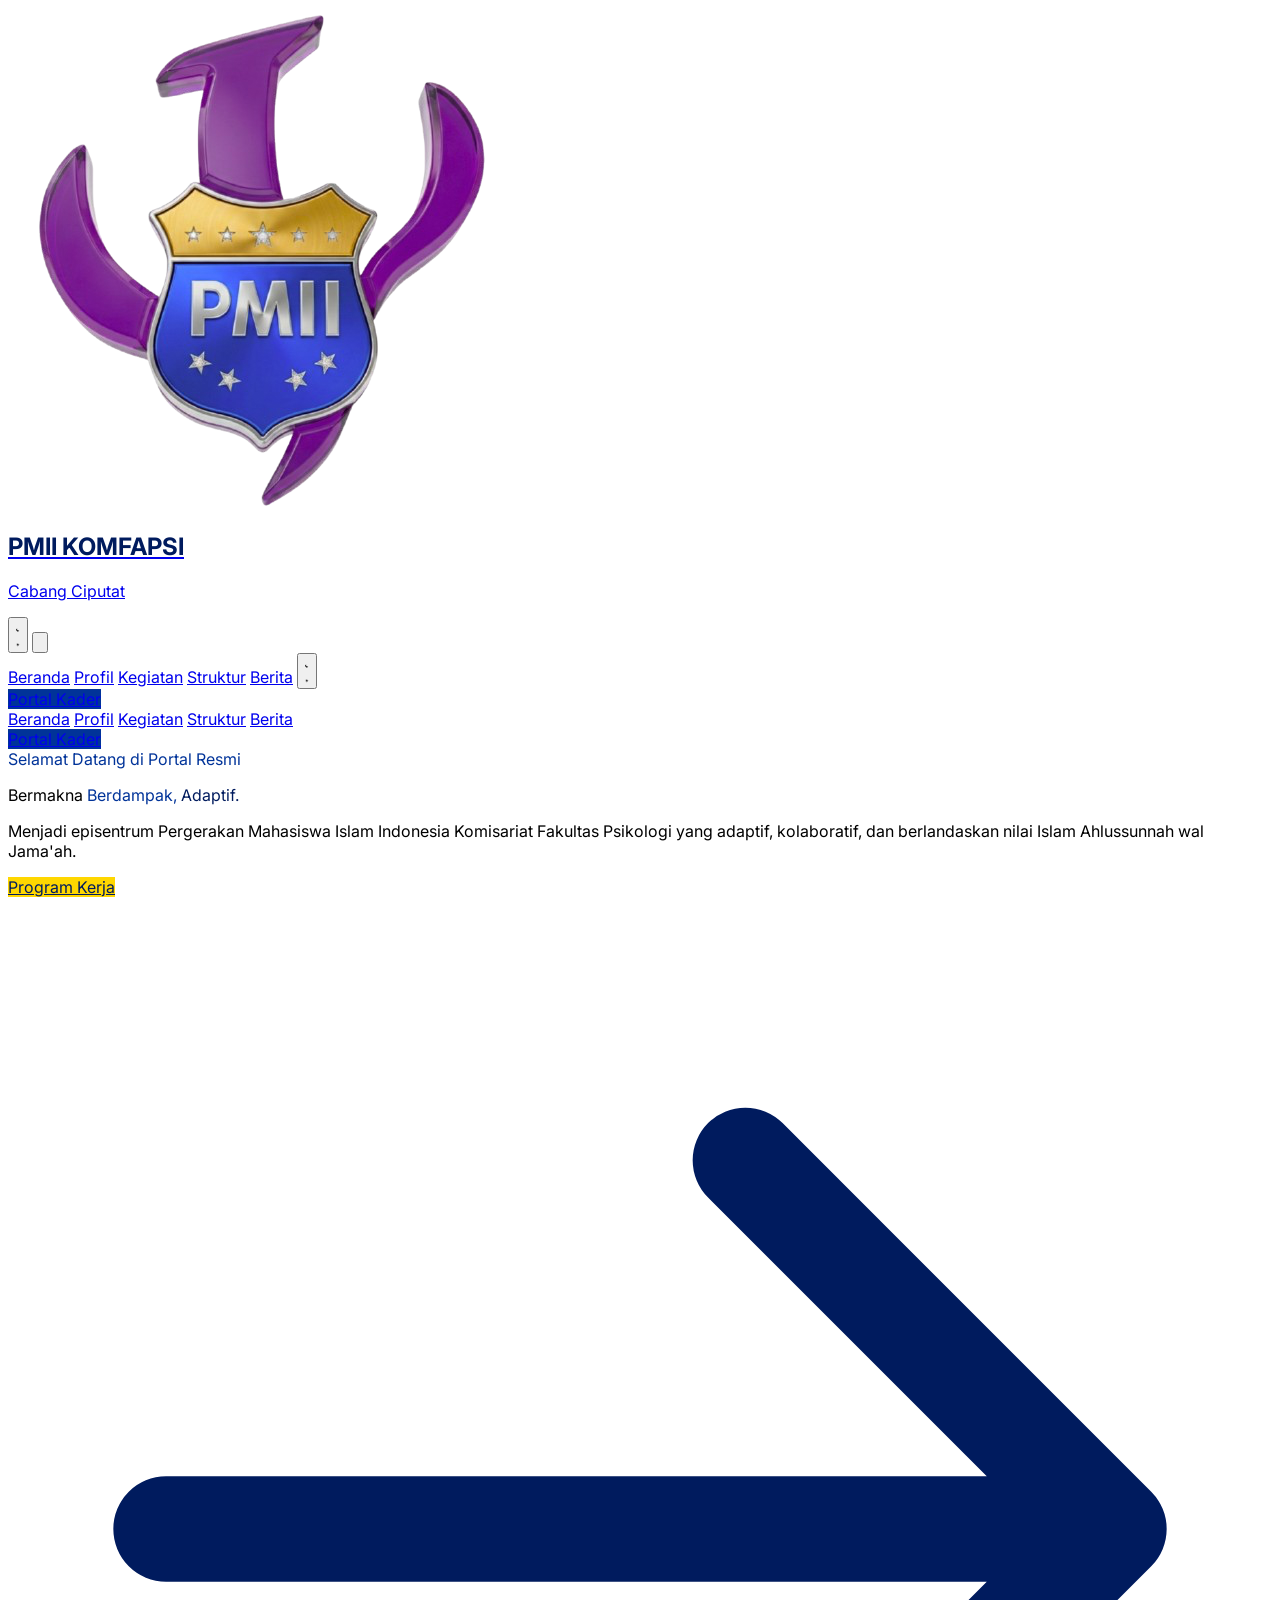
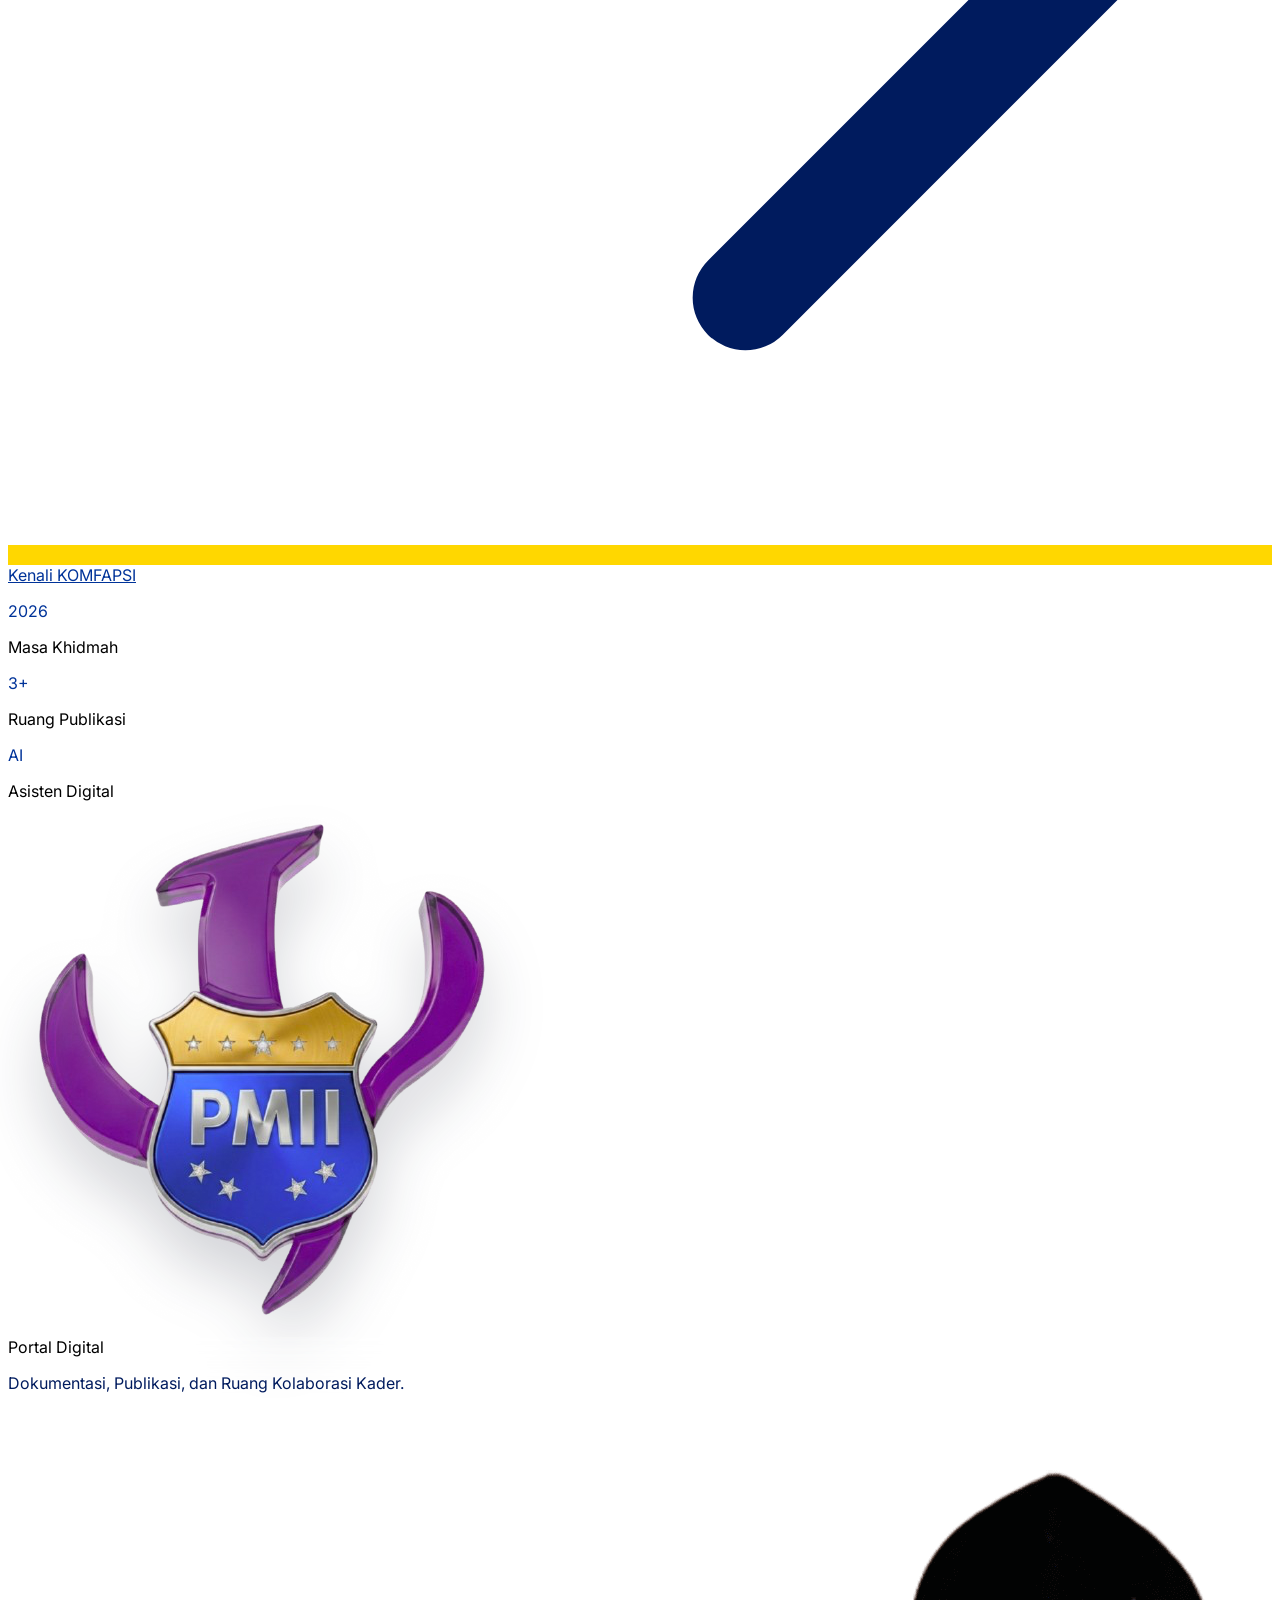
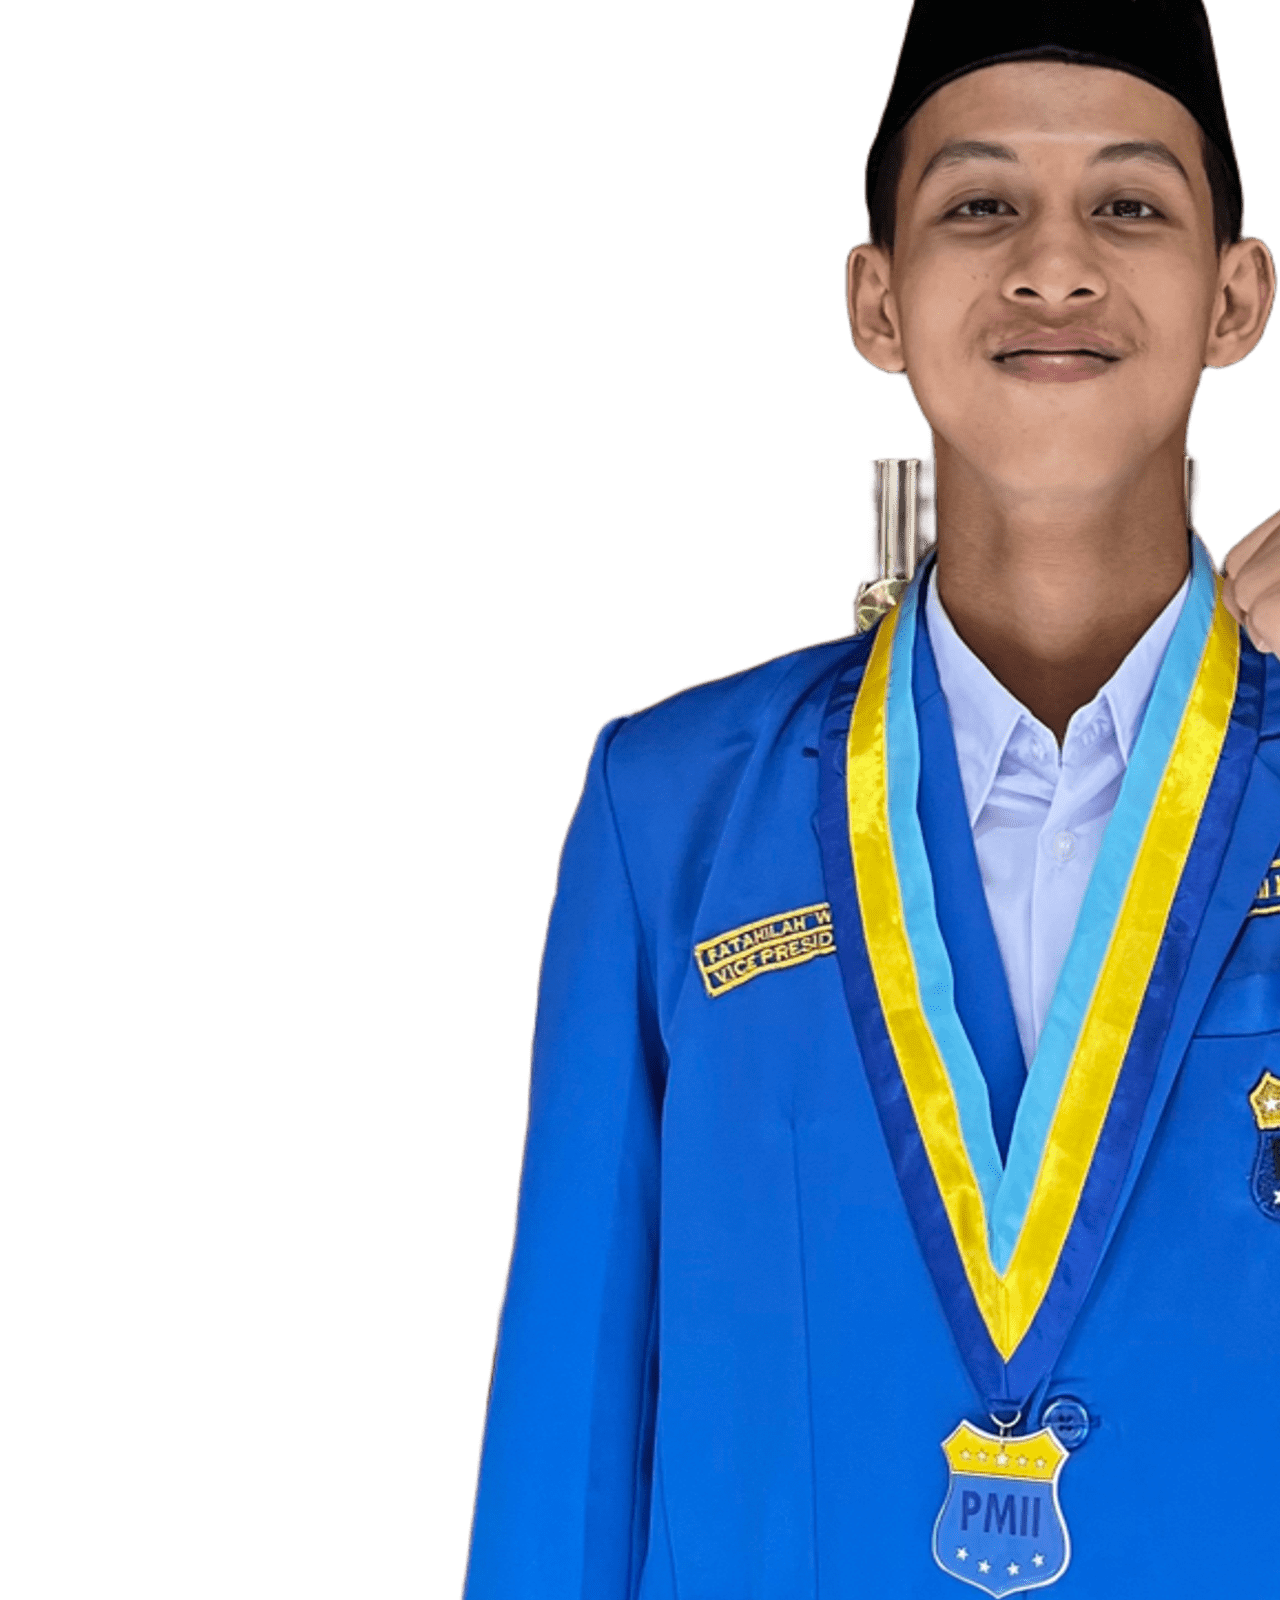
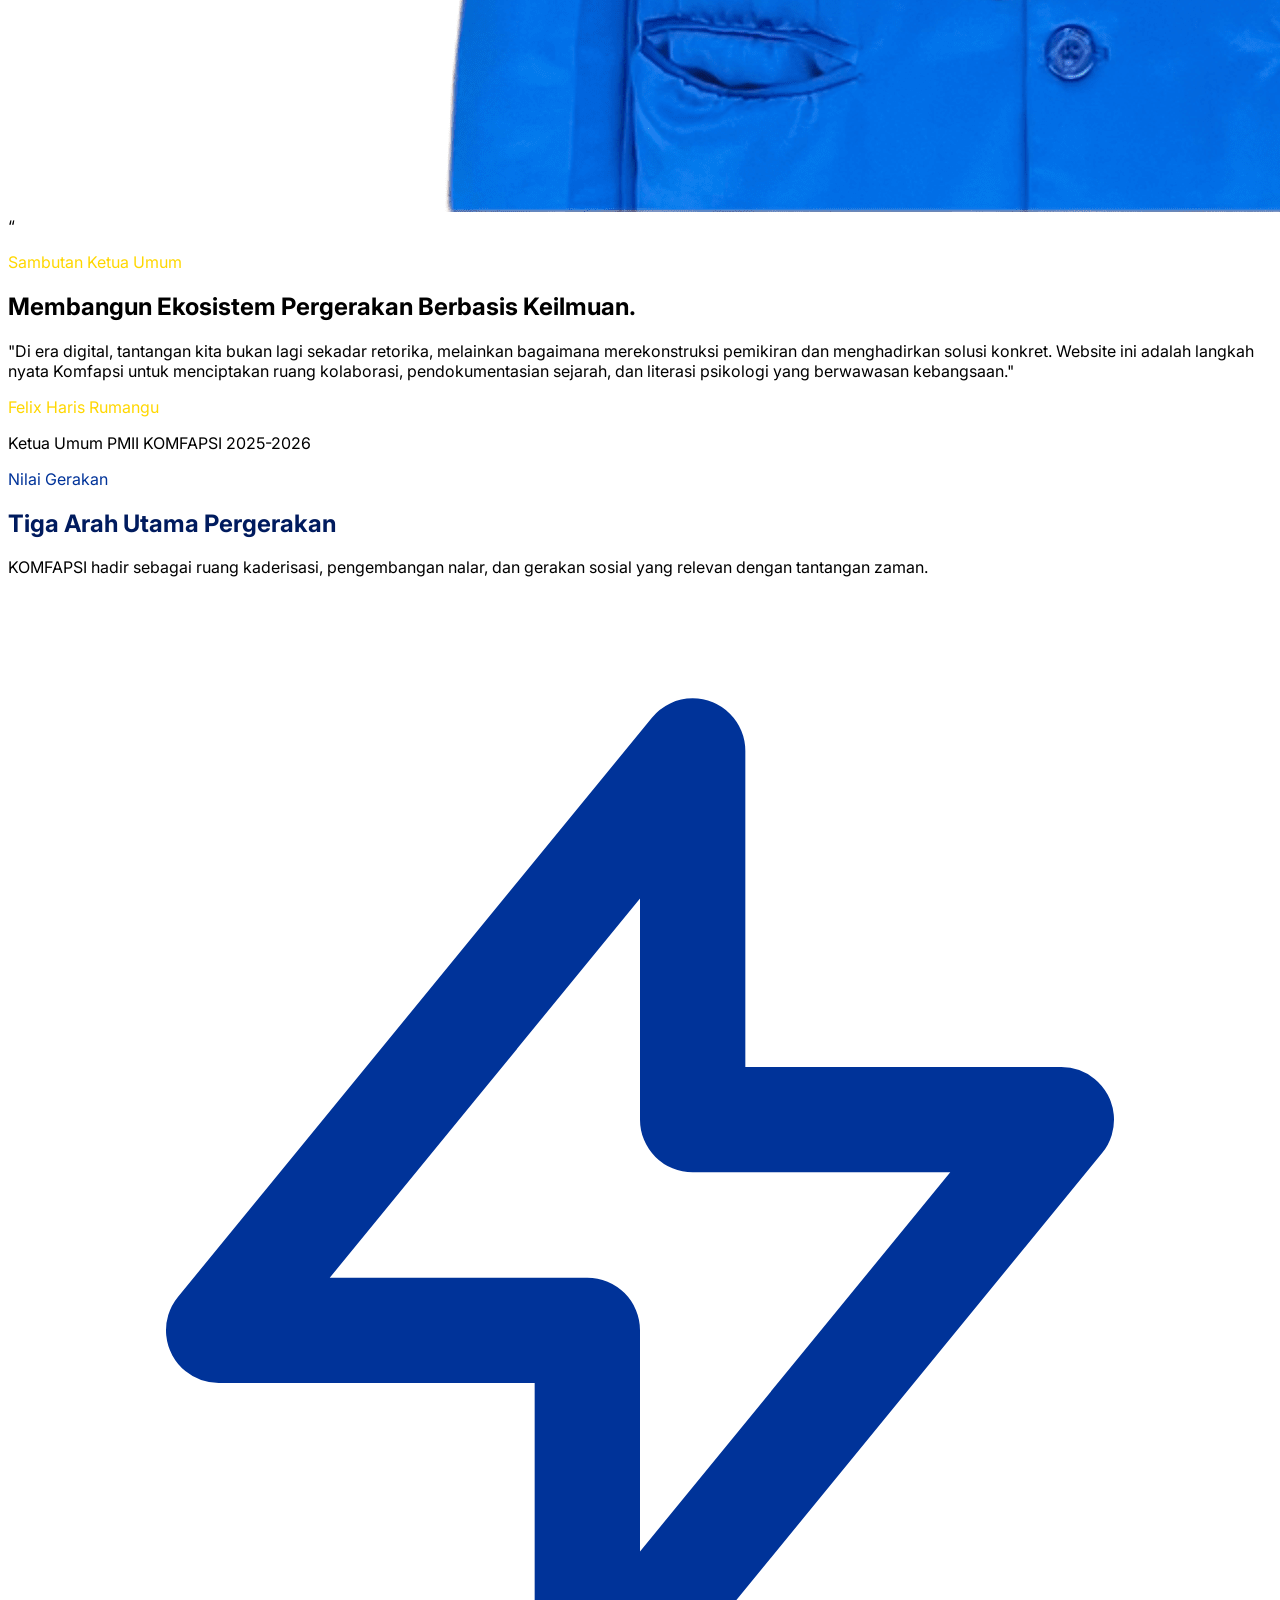
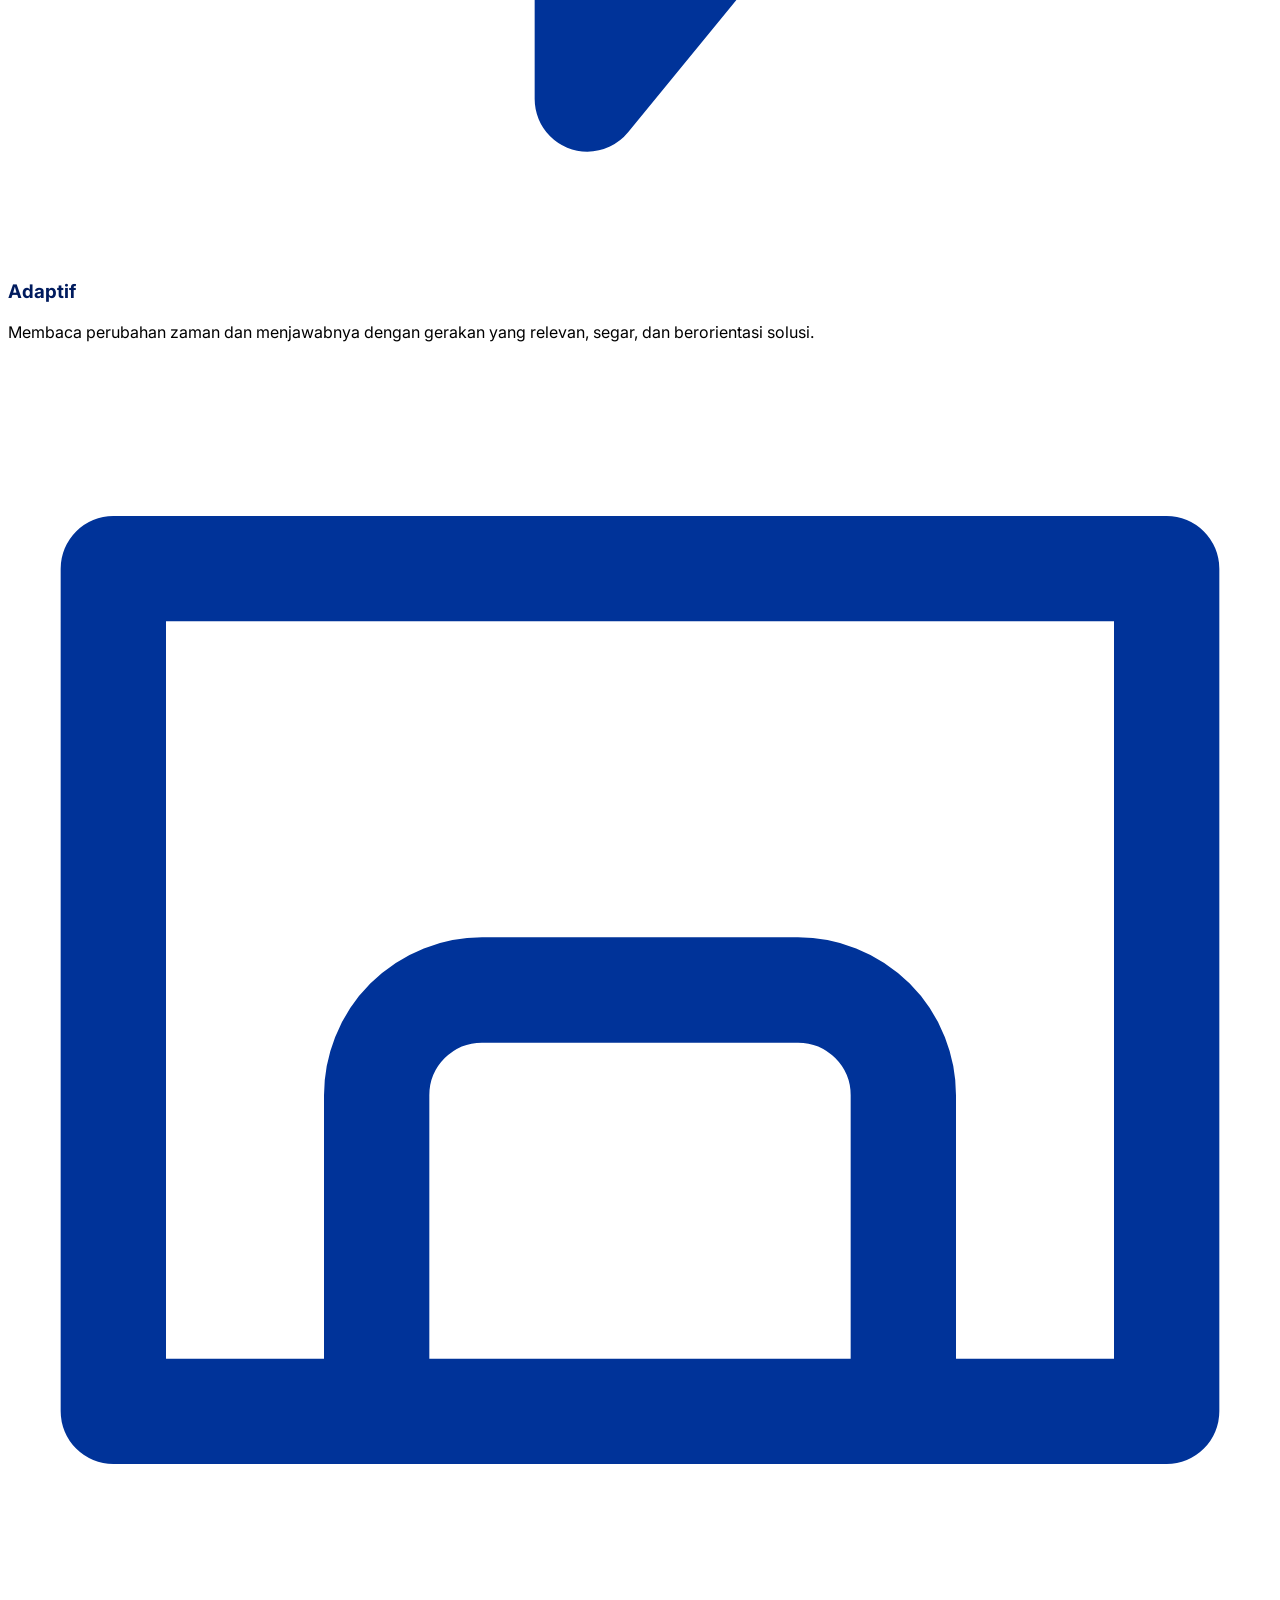
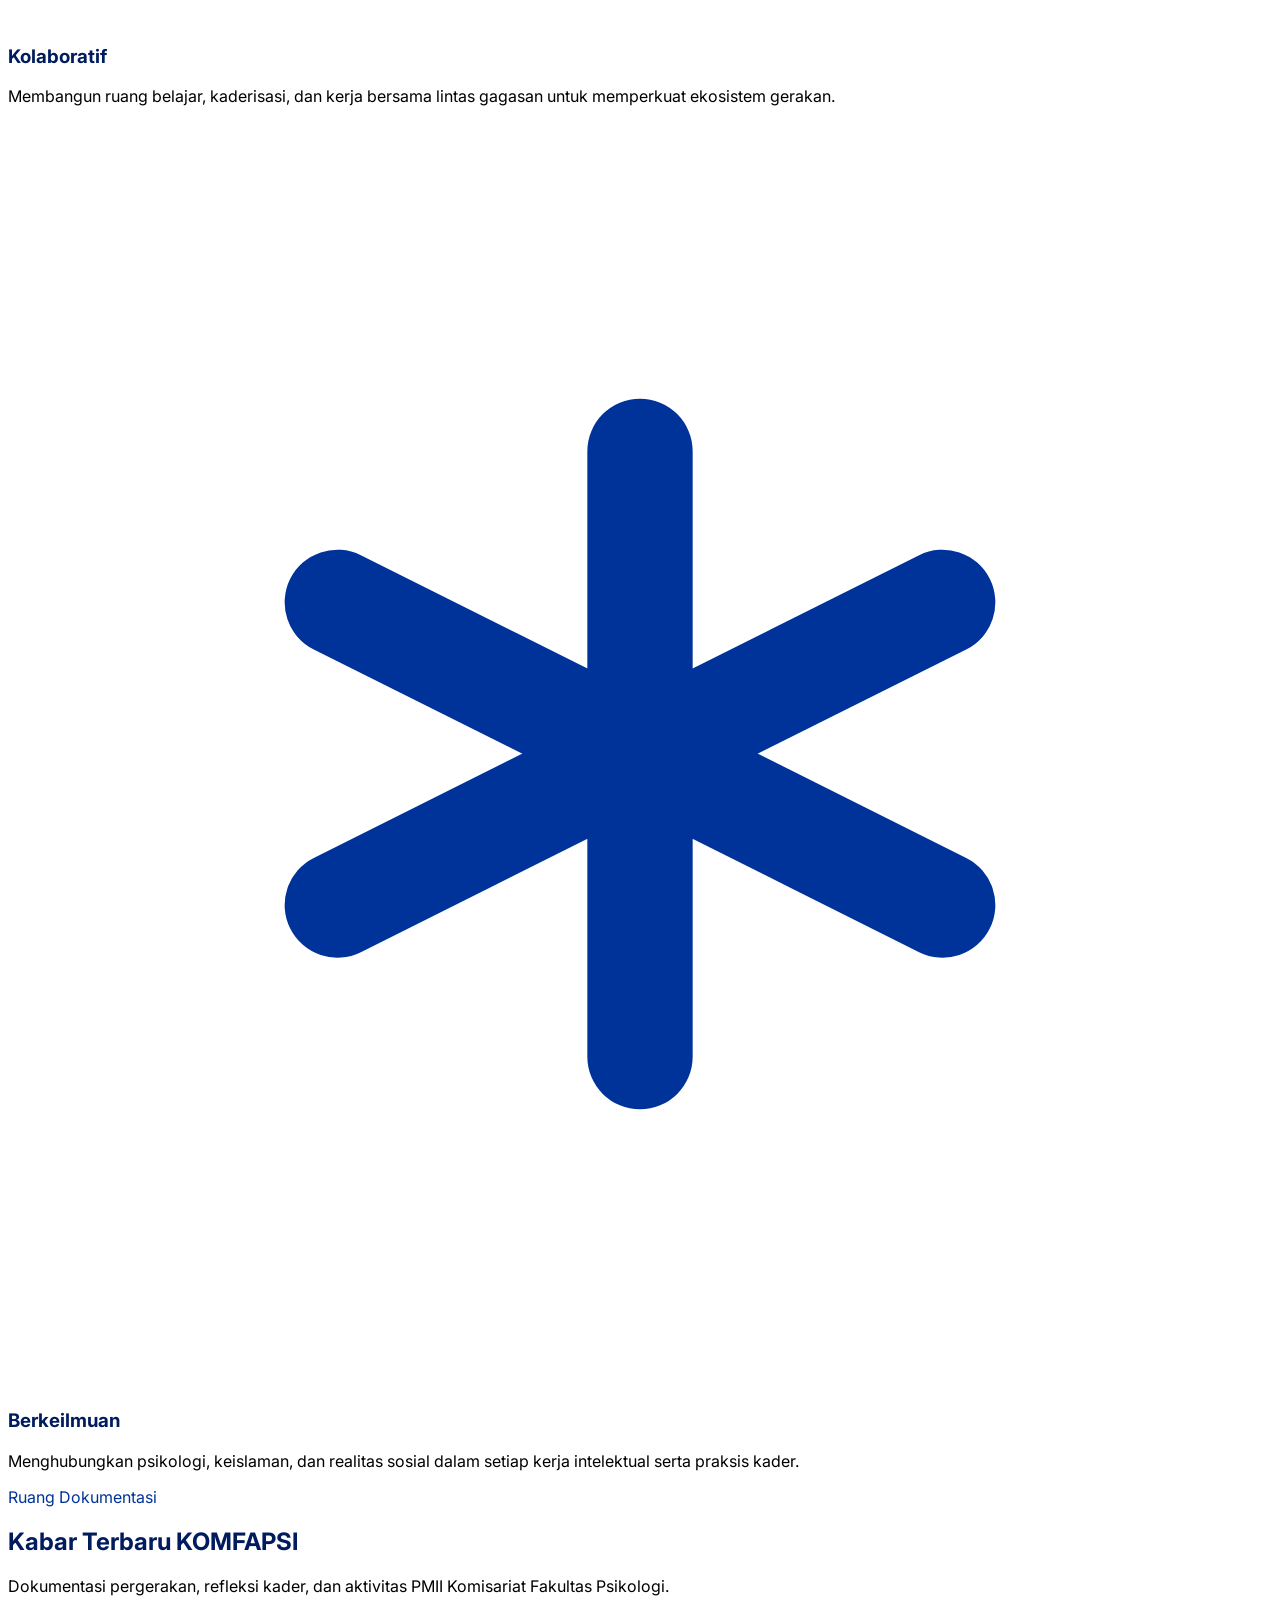
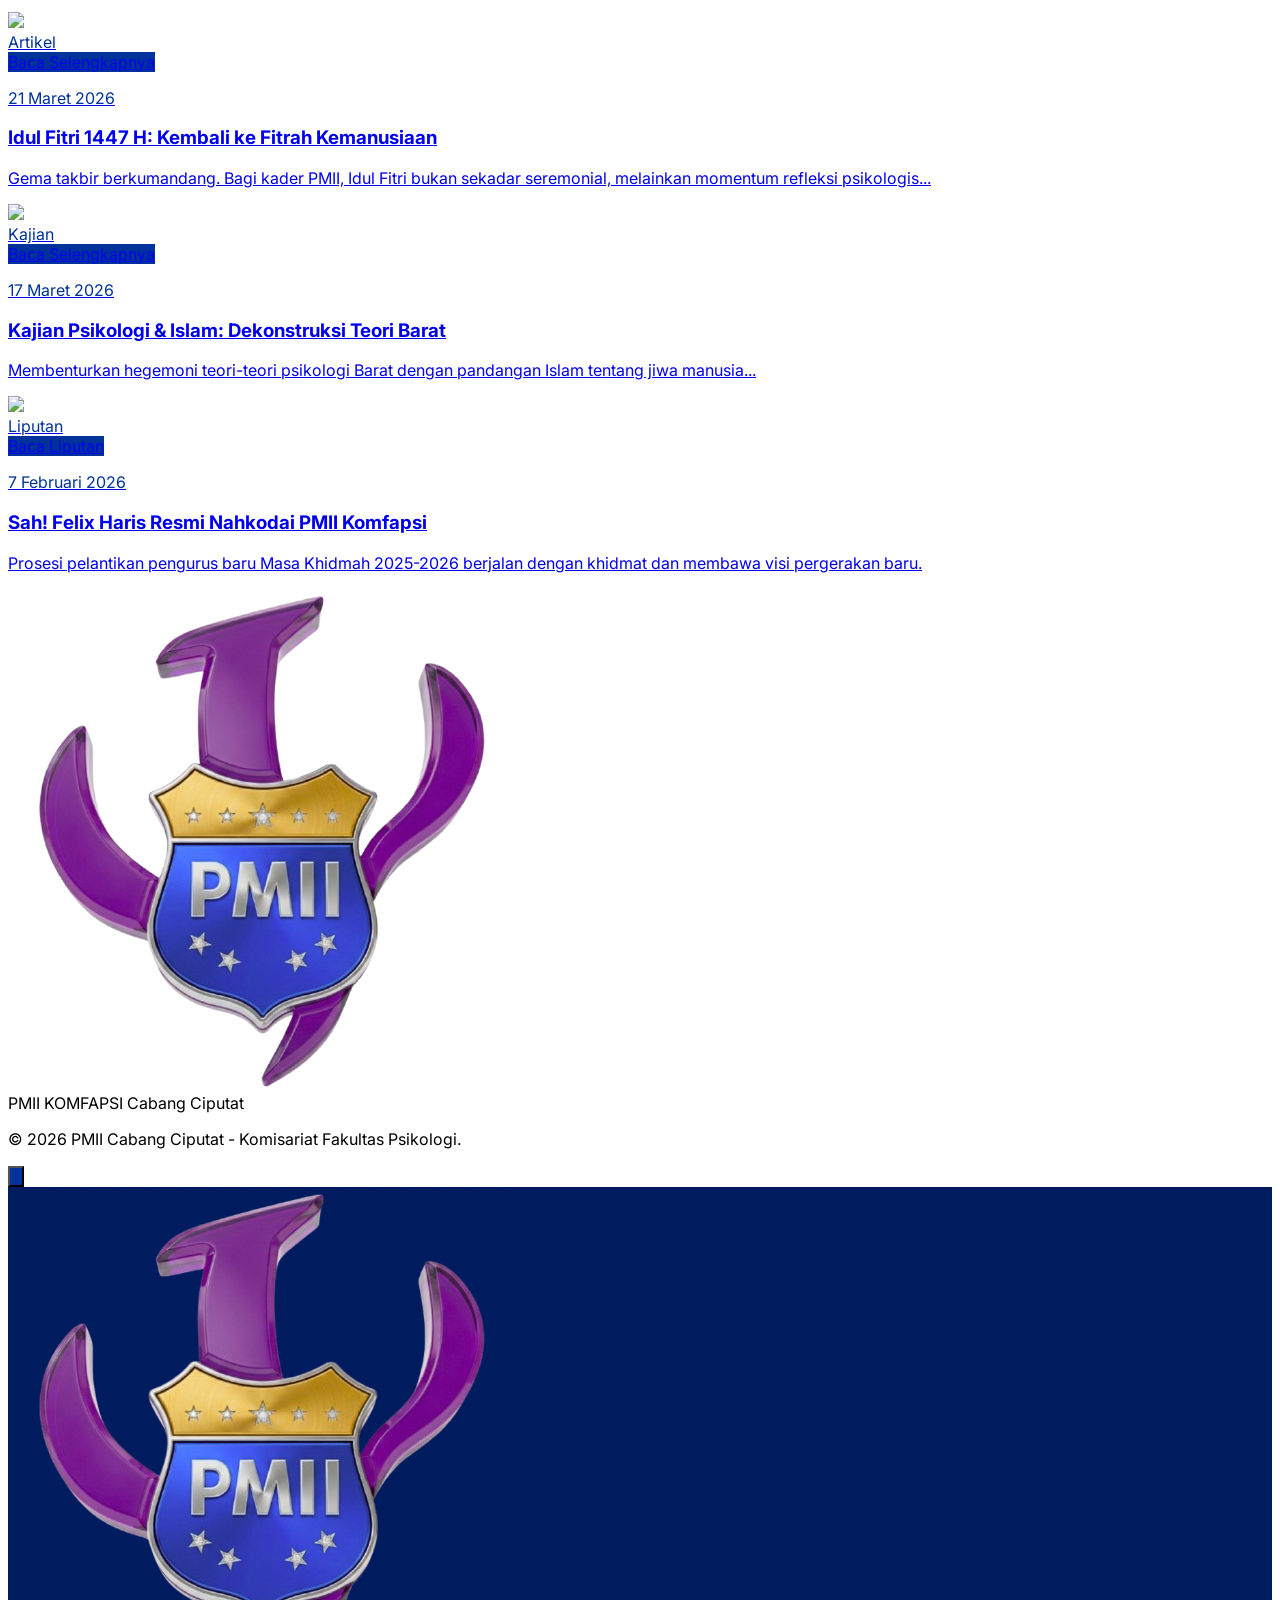
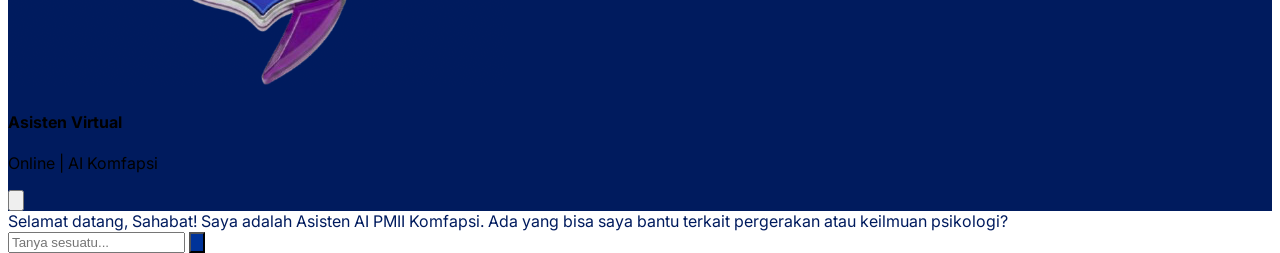
==== index.html @ 3d958ad3 "Update index.html" ====
<!DOCTYPE html>
<html lang="id" style="scroll-behavior: smooth;">
<head>
    <script async src="https://www.googletagmanager.com/gtag/js?id=G-TYM0X97K5K"></script>
    <script>
      window.dataLayer = window.dataLayer || [];
      function gtag(){dataLayer.push(arguments);}
      gtag('js', new Date());
      gtag('config', 'G-TYM0X97K5K');
    </script>

    <meta name="google-site-verification" content="CUwRUF7nBoLpUDfGkVZbNa1yYemUAwf_S8e9M38BeBY" />
    <meta charset="UTF-8">
    <meta name="viewport" content="width=device-width, initial-scale=1.0">
    <title>PMII KOMFAPSI - Pergerakan Mahasiswa Islam Indonesia</title>
    <meta property="og:title" content="PMII KOMFAPSI - Cabang Ciputat">
    <meta property="og:description" content="Menjadi episentrum Pergerakan Mahasiswa Islam Indonesia Komisariat Fakultas Psikologi yang adaptif, kolaboratif, dan berlandaskan nilai Islam Ahlussunnah wal Jama'ah.">
    <meta property="og:image" content="https://pmiikomfapsi.com/Untitled%20design.png">
    <meta property="og:url" content="https://pmiikomfapsi.com/">
    <meta property="og:type" content="website">
    <link rel="icon" type="image/png" href="https://pmiikomfapsi.com/Untitled%20design.png">
    <link rel="apple-touch-icon" href="https://pmiikomfapsi.com/Untitled%20design.png">
    <link rel="icon" type="image/png" href="Untitled design.png">

    <link href="https://cdnjs.cloudflare.com/ajax/libs/tailwindcss/2.2.19/tailwind.min.css" rel="stylesheet">
    <link href="https://fonts.googleapis.com/css2?family=Inter:wght@300;400;600;700;800;900&display=swap" rel="stylesheet">
    <link href="https://unpkg.com/aos@2.3.1/dist/aos.css" rel="stylesheet">

    <link rel="stylesheet" href="assets/css/style.css">

    <style>
        body { font-family: 'Inter', sans-serif; }
        .hero-grid {
            background-image:
                linear-gradient(to right, rgba(148,163,184,.10) 1px, transparent 1px),
                linear-gradient(to bottom, rgba(148,163,184,.10) 1px, transparent 1px);
            background-size: 44px 44px;
        }
        .nav-link {
            position: relative;
        }
        .nav-link::after {
            content: '';
            position: absolute;
            left: 0;
            bottom: -8px;
            width: 0;
            height: 2px;
            border-radius: 9999px;
            background: currentColor;
            transition: width .3s ease;
        }
        .nav-link:hover::after {
            width: 100%;
        }
        .glass-card {
            backdrop-filter: blur(16px);
            -webkit-backdrop-filter: blur(16px);
        }
        .text-shadow-soft {
            text-shadow: 0 10px 40px rgba(0,0,0,.12);
        }
        .floating-logo {
            animation: floatLogo 5s ease-in-out infinite;
        }
        @keyframes floatLogo {
            0%, 100% { transform: translateY(0px); }
            50% { transform: translateY(-10px); }
        }
    </style>
</head>
<body class="bg-gray-50 text-gray-800 antialiased transition-colors duration-300 dark:bg-slate-950 dark:text-gray-100">

    <nav class="fixed top-0 left-0 right-0 w-full z-50 border-b border-gray-200/80 dark:border-white/10 bg-white/85 dark:bg-slate-950/85 backdrop-blur-xl shadow-lg shadow-slate-900/5 transition-colors duration-300">
        <div class="max-w-7xl mx-auto px-6 lg:px-12">
            <div class="flex justify-between items-center h-20">

                <a href="#beranda" class="flex items-center gap-4 z-50 group">
                    <div class="w-12 h-12 bg-white dark:bg-slate-900 rounded-full flex items-center justify-center shadow-lg shadow-blue-900/10 p-1.5 border border-gray-100 dark:border-white/10 group-hover:scale-105 transition-transform duration-300">
                        <img src="Untitled design.png" alt="Logo PMII" class="w-full h-full object-contain">
                    </div>
                    <div>
                        <h1 class="font-extrabold text-xl leading-tight text-pmii-dark dark:text-white tracking-tight">PMII KOMFAPSI</h1>
                        <p class="text-xs text-gray-500 dark:text-gray-400 font-semibold uppercase tracking-wider">Cabang Ciputat</p>
                    </div>
                </a>

                <div class="flex items-center gap-3 md:hidden z-50">
                    <button id="theme-toggle-mobile" class="p-2 text-gray-600 dark:text-gray-200 hover:text-pmii-blue transition rounded-full hover:bg-gray-100 dark:hover:bg-white/10">
                        <svg class="theme-toggle-dark-icon hidden w-6 h-6" fill="currentColor" viewBox="0 0 20 20"><path d="M17.293 13.293A8 8 0 016.707 2.707a8.001 8.001 0 1010.586 10.586z"></path></svg>
                        <svg class="theme-toggle-light-icon hidden w-6 h-6 text-yellow-400" fill="currentColor" viewBox="0 0 20 20"><path fill-rule="evenodd" d="M10 2a1 1 0 011 1v1a1 1 0 11-2 0V3a1 1 0 011-1zm4 8a4 4 0 11-8 0 4 4 0 018 0zm-.464 4.95l.707.707a1 1 0 001.414-1.414l-.707-.707a1 1 0 00-1.414 1.414zm2.12-10.607a1 1 0 010 1.414l-.706.707a1 1 0 11-1.414-1.414l.707-.707a1 1 0 011.414 0zM17 11a1 1 0 100-2h-1a1 1 0 100 2h1zm-7 4a1 1 0 011 1v1a1 1 0 11-2 0v-1a1 1 0 011-1zM5.05 6.464A1 1 0 106.465 5.05l-.708-.707a1 1 0 00-1.414 1.414l.707.707zm1.414 8.486l-.707.707a1 1 0 01-1.414-1.414l.707-.707a1 1 0 011.414 1.414zM4 11a1 1 0 100-2H3a1 1 0 000 2h1z" clip-rule="evenodd"></path></svg>
                    </button>
                    <button id="mobile-menu-btn" class="flex items-center p-2 text-gray-600 dark:text-gray-100 hover:text-pmii-blue focus:outline-none">
                        <svg class="w-8 h-8" fill="none" stroke="currentColor" viewBox="0 0 24 24">
                            <path stroke-linecap="round" stroke-linejoin="round" stroke-width="2" d="M4 6h16M4 12h16M4 18h16"></path>
                        </svg>
                    </button>
                </div>

                <div id="desktop-nav-links" class="hidden md:flex space-x-8 items-center">
                    <a href="#beranda" class="nav-link text-sm font-semibold text-gray-600 dark:text-gray-200 hover:text-pmii-blue transition">Beranda</a>
                    <a href="#profil" class="nav-link text-sm font-semibold text-gray-600 dark:text-gray-200 hover:text-pmii-blue transition">Profil</a>
                    <a href="#kegiatan" class="nav-link text-sm font-semibold text-gray-600 dark:text-gray-200 hover:text-pmii-blue transition">Kegiatan</a>
                    <a href="struktur" class="nav-link text-sm font-semibold text-gray-600 dark:text-gray-200 hover:text-pmii-blue transition">Struktur</a>
                    <a href="kabar" class="nav-link text-sm font-semibold text-gray-600 dark:text-gray-200 hover:text-pmii-blue transition">Berita</a>

                    <button id="theme-toggle-desktop" class="p-2 text-gray-500 dark:text-gray-200 hover:text-pmii-blue transition rounded-full hover:bg-gray-100 dark:hover:bg-white/10">
                        <svg class="theme-toggle-dark-icon hidden w-5 h-5" fill="currentColor" viewBox="0 0 20 20"><path d="M17.293 13.293A8 8 0 016.707 2.707a8.001 8.001 0 1010.586 10.586z"></path></svg>
                        <svg class="theme-toggle-light-icon hidden w-5 h-5 text-yellow-500" fill="currentColor" viewBox="0 0 20 20"><path fill-rule="evenodd" d="M10 2a1 1 0 011 1v1a1 1 0 11-2 0V3a1 1 0 011-1zm4 8a4 4 0 11-8 0 4 4 0 018 0zm-.464 4.95l.707.707a1 1 0 001.414-1.414l-.707-.707a1 1 0 00-1.414 1.414zm2.12-10.607a1 1 0 010 1.414l-.706.707a1 1 0 11-1.414-1.414l.707-.707a1 1 0 011.414 0zM17 11a1 1 0 100-2h-1a1 1 0 100 2h1zm-7 4a1 1 0 011 1v1a1 1 0 11-2 0v-1a1 1 0 011-1zM5.05 6.464A1 1 0 106.465 5.05l-.708-.707a1 1 0 00-1.414 1.414l.707.707zm1.414 8.486l-.707.707a1 1 0 01-1.414-1.414l.707-.707a1 1 0 011.414 1.414zM4 11a1 1 0 100-2H3a1 1 0 000 2h1z" clip-rule="evenodd"></path></svg>
                    </button>

                    <div id="auth-desktop-container">
                        <a href="login" class="bg-pmii-blue text-white px-6 py-3 rounded-full text-sm font-bold hover:opacity-95 hover:-translate-y-0.5 transition shadow-lg shadow-blue-900/20 block">
                            Portal Kader
                        </a>
                    </div>
                </div>
            </div>
        </div>

        <div id="mobile-menu" class="hidden md:hidden bg-white dark:bg-slate-950 border-t border-gray-100 dark:border-white/10 absolute w-full shadow-2xl">
            <div id="mobile-nav-links" class="flex flex-col px-6 py-4 space-y-4">
                <a href="#beranda" class="mobile-link text-base font-semibold text-gray-600 dark:text-gray-200 hover:text-pmii-blue">Beranda</a>
                <a href="#profil" class="mobile-link text-base font-semibold text-gray-600 dark:text-gray-200 hover:text-pmii-blue">Profil</a>
                <a href="#kegiatan" class="mobile-link text-base font-semibold text-gray-600 dark:text-gray-200 hover:text-pmii-blue transition">Kegiatan</a>
                <a href="struktur" class="mobile-link text-base font-semibold text-gray-600 dark:text-gray-200 hover:text-pmii-blue">Struktur</a>
                <a href="kabar" class="mobile-link text-base font-semibold text-gray-600 dark:text-gray-200 hover:text-pmii-blue">Berita</a>

                <div id="auth-mobile-container" class="mt-2">
                    <a href="login" class="bg-pmii-blue text-white px-6 py-3 rounded-xl text-center font-bold shadow-md block w-full">
                        Portal Kader
                    </a>
                </div>
            </div>
        </div>
    </nav>

    <section id="beranda" class="relative overflow-hidden pt-32 pb-24 lg:pt-44 lg:pb-28 bg-gradient-to-br from-white via-blue-50 to-yellow-50 dark:from-slate-950 dark:via-slate-900 dark:to-slate-950 transition-colors duration-300">
        <div class="absolute inset-0 hero-grid opacity-80 dark:opacity-20"></div>
        <div class="absolute -top-24 -left-12 w-72 h-72 bg-blue-300/20 dark:bg-blue-500/10 rounded-full blur-3xl"></div>
        <div class="absolute top-20 right-0 w-96 h-96 bg-yellow-200/30 dark:bg-yellow-300/5 rounded-full blur-3xl"></div>
        <div class="absolute bottom-0 left-1/4 w-72 h-72 bg-pmii-blue/10 dark:bg-pmii-blue/10 rounded-full blur-3xl"></div>

        <div class="relative max-w-7xl mx-auto px-6 lg:px-12 grid lg:grid-cols-2 gap-12 items-center">
            <div data-aos="fade-right" data-aos-duration="1000">
                <div class="inline-flex items-center gap-2 px-4 py-2 rounded-full bg-white/80 dark:bg-white/5 border border-blue-200 dark:border-white/10 text-pmii-blue dark:text-blue-100 text-xs font-bold uppercase tracking-wider mb-6 shadow-sm glass-card">
                    <span class="w-3 h-3 rounded-full bg-pmii-yellow inline-block shadow"></span>
                    Selamat Datang di Portal Resmi
                </div>

                <p class="text-5xl lg:text-7xl font-black leading-[0.92] mb-6 text-shadow-soft">
                    <span class="block text-gray-200 dark:text-white/10">Bermakna</span>
                    <span class="block text-pmii-blue">Berdampak,</span>
                    <span class="block text-pmii-dark dark:text-white">Adaptif.</span>
                </p>

                <p class="text-lg lg:text-xl text-gray-600 dark:text-gray-300 mb-8 max-w-xl leading-relaxed">
                    Menjadi episentrum Pergerakan Mahasiswa Islam Indonesia Komisariat Fakultas Psikologi yang adaptif, kolaboratif, dan berlandaskan nilai Islam Ahlussunnah wal Jama'ah.
                </p>

                <div class="flex flex-col sm:flex-row gap-4 mb-10">
                    <a href="proker" class="bg-pmii-yellow text-pmii-dark px-8 py-4 rounded-full font-extrabold hover:opacity-95 transition shadow-xl shadow-yellow-200/60 inline-flex items-center justify-center gap-2 group">
                        <span>Program Kerja</span>
                        <svg class="w-5 h-5 group-hover:translate-x-1 transition-transform" fill="none" stroke="currentColor" viewBox="0 0 24 24"><path stroke-linecap="round" stroke-linejoin="round" stroke-width="2" d="M14 5l7 7m0 0l-7 7m7-7H3"></path></svg>
                    </a>
                    <a href="#profil" class="bg-white/85 dark:bg-white/5 dark:text-white text-pmii-blue px-8 py-4 rounded-full font-bold border border-blue-100 dark:border-white/10 shadow-sm hover:-translate-y-0.5 transition inline-flex items-center justify-center">
                        Kenali KOMFAPSI
                    </a>
                </div>

                <div class="grid grid-cols-1 sm:grid-cols-3 gap-4 max-w-2xl">
                    <div class="glass-card rounded-3xl border border-white/60 dark:border-white/10 bg-white/70 dark:bg-white/5 p-5 shadow-md">
                        <p class="text-3xl font-black text-pmii-blue">2026</p>
                        <p class="text-xs text-gray-500 dark:text-gray-400 font-semibold uppercase tracking-widest mt-1">Masa Khidmah</p>
                    </div>
                    <div class="glass-card rounded-3xl border border-white/60 dark:border-white/10 bg-white/70 dark:bg-white/5 p-5 shadow-md">
                        <p class="text-3xl font-black text-pmii-blue">3+</p>
                        <p class="text-xs text-gray-500 dark:text-gray-400 font-semibold uppercase tracking-widest mt-1">Ruang Publikasi</p>
                    </div>
                    <div class="glass-card rounded-3xl border border-white/60 dark:border-white/10 bg-white/70 dark:bg-white/5 p-5 shadow-md">
                        <p class="text-3xl font-black text-pmii-blue">AI</p>
                        <p class="text-xs text-gray-500 dark:text-gray-400 font-semibold uppercase tracking-widest mt-1">Asisten Digital</p>
                    </div>
                </div>
            </div>

            <div class="hidden lg:block relative" data-aos="fade-left" data-aos-duration="1000" data-aos-delay="150">
                <div class="relative min-h-[560px] flex items-center justify-center">
                    <div class="absolute inset-0 flex items-center justify-center">
                        <div class="w-[88%] aspect-square rounded-full border border-blue-200 dark:border-white/10"></div>
                    </div>
                    <div class="absolute inset-0 flex items-center justify-center">
                        <div class="w-[68%] aspect-square rounded-full bg-gradient-to-br from-white via-gray-100 to-yellow-50 dark:from-slate-800 dark:via-slate-800 dark:to-slate-700 shadow-2xl"></div>
                    </div>
                    <img src="Untitled design.png"
                         alt="Logo PMII Komfapsi"
                         class="relative z-10 w-full max-w-[560px] object-contain floating-logo"
                         style="filter: drop-shadow(0 35px 30px rgba(15, 23, 42, 0.18));">

                    <div class="absolute left-0 bottom-8 glass-card bg-white/80 dark:bg-white/5 border border-white/80 dark:border-white/10 rounded-[2rem] p-6 max-w-[250px] shadow-xl">
                        <p class="text-xs font-extrabold uppercase tracking-[0.25em] text-gray-500 dark:text-gray-400 mb-2">Portal Digital</p>
                        <p class="text-base font-bold text-pmii-dark dark:text-white leading-snug">Dokumentasi, Publikasi, dan Ruang Kolaborasi Kader.</p>
                    </div>
                </div>
            </div>
        </div>
    </section>

    <section id="profil" class="py-24 bg-white dark:bg-slate-950 relative transition-colors duration-300">
        <div class="max-w-7xl mx-auto px-6 lg:px-12">
            <div data-aos="zoom-in-up" data-aos-duration="1000" class="bg-gradient-to-br from-[#062f9b] via-[#02257d] to-[#021a5b] rounded-[2rem] overflow-hidden shadow-2xl shadow-blue-900/20 flex flex-col lg:flex-row border border-blue-900/20">

                <div class="lg:w-[38%] relative min-h-[560px] lg:min-h-[640px] flex items-end justify-center overflow-hidden">
                    <div class="absolute top-1/2 left-1/2 -translate-x-1/2 -translate-y-1/2 w-72 h-72 bg-pmii-yellow rounded-full mix-blend-screen opacity-15 blur-xl"></div>
                    <div class="absolute top-1/2 left-1/2 -translate-x-1/2 -translate-y-1/2 w-[320px] h-[320px] border border-white/25 rounded-full"></div>
                    <div class="absolute top-1/2 left-1/2 -translate-x-1/2 -translate-y-1/2 w-[440px] h-[440px] border border-white/15 rounded-full"></div>

                    <img src="Gelix.png" alt="Felix Haris Rumangu - Ketua Umum PMII KOMFAPSI 2025-2026" class="absolute bottom-0 left-1/2 -translate-x-1/2 z-10 w-full max-w-[470px] lg:max-w-[500px] h-auto object-contain object-bottom drop-shadow-[0_18px_20px_rgba(0,0,0,0.45)] scale-[1.15] lg:scale-[1.2]">
                </div>

                <div class="lg:w-[62%] p-8 lg:p-16 text-white relative z-10 flex flex-col justify-center">
                    <div class="absolute top-8 right-8 text-white/10 text-8xl lg:text-9xl font-black leading-none select-none">“</div>
                    <p class="text-pmii-yellow font-extrabold uppercase tracking-[0.22em] text-sm mb-6">Sambutan Ketua Umum</p>
                    <h2 class="text-4xl lg:text-6xl font-black leading-[1.02] mb-6 max-w-3xl">Membangun Ekosistem Pergerakan Berbasis Keilmuan.</h2>
                    <p class="text-blue-50/90 text-lg lg:text-2xl/relaxed mb-8 leading-relaxed font-light max-w-3xl">
                        "Di era digital, tantangan kita bukan lagi sekadar retorika, melainkan bagaimana merekonstruksi pemikiran dan menghadirkan solusi konkret. Website ini adalah langkah nyata Komfapsi untuk menciptakan ruang kolaborasi, pendokumentasian sejarah, dan literasi psikologi yang berwawasan kebangsaan."
                    </p>
                    <div class="border-t border-white/15 pt-8">
                        <p class="text-pmii-yellow font-black text-3xl tracking-tight">Felix Haris Rumangu</p>
                        <p class="text-blue-100/90 text-base font-extrabold uppercase mt-2 tracking-[0.18em]">Ketua Umum PMII KOMFAPSI 2025-2026</p>
                    </div>
                </div>
            </div>
        </div>
    </section>

    <section class="py-24 bg-gray-50 dark:bg-slate-900 transition-colors duration-300">
        <div class="max-w-7xl mx-auto px-6 lg:px-12">
            <div class="max-w-2xl mx-auto text-center mb-14" data-aos="fade-up">
                <span class="inline-flex items-center px-4 py-2 rounded-full bg-blue-100 dark:bg-white/5 border border-blue-200 dark:border-white/10 text-pmii-blue dark:text-blue-100 text-xs font-bold uppercase tracking-[0.18em] mb-5">Nilai Gerakan</span>
                <h2 class="text-3xl lg:text-5xl font-black text-pmii-dark dark:text-white mb-4">Tiga Arah Utama Pergerakan</h2>
                <p class="text-gray-600 dark:text-gray-300 leading-relaxed">KOMFAPSI hadir sebagai ruang kaderisasi, pengembangan nalar, dan gerakan sosial yang relevan dengan tantangan zaman.</p>
            </div>

            <div class="grid md:grid-cols-3 gap-6">
                <div class="bg-white dark:bg-slate-950 border border-gray-100 dark:border-white/10 rounded-[2rem] p-8 shadow-lg shadow-slate-900/5 hover:-translate-y-1 transition-all" data-aos="fade-up" data-aos-delay="100">
                    <div class="w-14 h-14 rounded-2xl bg-blue-50 dark:bg-blue-500/10 text-pmii-blue flex items-center justify-center mb-6">
                        <svg class="w-7 h-7" fill="none" stroke="currentColor" viewBox="0 0 24 24"><path stroke-linecap="round" stroke-linejoin="round" stroke-width="2" d="M13 10V3L4 14h7v7l9-11h-7z"></path></svg>
                    </div>
                    <h3 class="font-black text-2xl mb-3 text-pmii-dark dark:text-white">Adaptif</h3>
                    <p class="text-gray-600 dark:text-gray-300 text-sm leading-relaxed">Membaca perubahan zaman dan menjawabnya dengan gerakan yang relevan, segar, dan berorientasi solusi.</p>
                </div>

                <div class="bg-white dark:bg-slate-950 border border-gray-100 dark:border-white/10 rounded-[2rem] p-8 shadow-lg shadow-slate-900/5 hover:-translate-y-1 transition-all" data-aos="fade-up" data-aos-delay="200">
                    <div class="w-14 h-14 rounded-2xl bg-blue-50 dark:bg-blue-500/10 text-pmii-blue flex items-center justify-center mb-6">
                        <svg class="w-7 h-7" fill="none" stroke="currentColor" viewBox="0 0 24 24"><path stroke-linecap="round" stroke-linejoin="round" stroke-width="2" d="M17 20h5V4H2v16h5m10 0v-6a2 2 0 00-2-2H9a2 2 0 00-2 2v6m10 0H7"></path></svg>
                    </div>
                    <h3 class="font-black text-2xl mb-3 text-pmii-dark dark:text-white">Kolaboratif</h3>
                    <p class="text-gray-600 dark:text-gray-300 text-sm leading-relaxed">Membangun ruang belajar, kaderisasi, dan kerja bersama lintas gagasan untuk memperkuat ekosistem gerakan.</p>
                </div>

                <div class="bg-white dark:bg-slate-950 border border-gray-100 dark:border-white/10 rounded-[2rem] p-8 shadow-lg shadow-slate-900/5 hover:-translate-y-1 transition-all" data-aos="fade-up" data-aos-delay="300">
                    <div class="w-14 h-14 rounded-2xl bg-blue-50 dark:bg-blue-500/10 text-pmii-blue flex items-center justify-center mb-6">
                        <svg class="w-7 h-7" fill="none" stroke="currentColor" viewBox="0 0 24 24"><path stroke-linecap="round" stroke-linejoin="round" stroke-width="2" d="M12 6.253v11.494m-5.747-8.626l11.494 5.747m-11.494 0l11.494-5.747"></path></svg>
                    </div>
                    <h3 class="font-black text-2xl mb-3 text-pmii-dark dark:text-white">Berkeilmuan</h3>
                    <p class="text-gray-600 dark:text-gray-300 text-sm leading-relaxed">Menghubungkan psikologi, keislaman, dan realitas sosial dalam setiap kerja intelektual serta praksis kader.</p>
                </div>
            </div>
        </div>
    </section>

    <section id="kegiatan" class="py-24 bg-white dark:bg-slate-950 relative transition-colors duration-300">
        <div class="max-w-7xl mx-auto px-6 lg:px-12 text-center">
            <div class="max-w-2xl mx-auto mb-14">
                <span data-aos="fade-down" class="inline-flex items-center px-4 py-2 rounded-full bg-blue-100 dark:bg-white/5 border border-blue-200 dark:border-white/10 text-pmii-blue dark:text-blue-100 text-xs font-bold uppercase tracking-[0.18em] mb-5">Ruang Dokumentasi</span>
                <h2 data-aos="fade-down" class="text-3xl lg:text-5xl font-black text-pmii-dark dark:text-white mb-4">Kabar Terbaru KOMFAPSI</h2>
                <p data-aos="fade-down" data-aos-delay="100" class="text-gray-600 dark:text-gray-300">Dokumentasi pergerakan, refleksi kader, dan aktivitas PMII Komisariat Fakultas Psikologi.</p>
            </div>

            <div class="grid grid-cols-1 md:grid-cols-3 gap-8">
                <a href="artikel-lebaran" data-aos="fade-up" data-aos-delay="100" class="block bg-white dark:bg-slate-900 rounded-[2rem] shadow-lg shadow-slate-900/5 overflow-hidden border border-gray-100 dark:border-white/10 group transition-all duration-300 hover:shadow-2xl hover:-translate-y-2">
                    <div class="h-56 bg-gray-200 overflow-hidden relative">
                        <img src="IMG_9882.PNG" class="w-full h-full object-cover group-hover:scale-105 transition duration-700">
                        <div class="absolute top-4 left-4 bg-white/90 backdrop-blur px-3 py-1 rounded-full text-xs font-bold text-pmii-blue">Artikel</div>
                        <div class="absolute inset-0 bg-gradient-to-t from-black/60 to-transparent opacity-0 group-hover:opacity-100 transition-opacity duration-300 flex flex-col justify-end p-4">
                            <span class="text-white font-bold text-sm bg-pmii-blue px-3 py-1 rounded-full w-max">Baca Selengkapnya</span>
                        </div>
                    </div>
                    <div class="p-7 text-left border-t border-gray-100 dark:border-white/10">
                        <p class="text-xs text-pmii-blue font-bold uppercase mb-3 tracking-widest">21 Maret 2026</p>
                        <h3 class="font-black text-xl text-gray-800 dark:text-white mb-3 leading-snug group-hover:text-pmii-blue transition-colors">Idul Fitri 1447 H: Kembali ke Fitrah Kemanusiaan</h3>
                        <p class="text-sm text-gray-500 dark:text-gray-300 line-clamp-2 leading-relaxed">Gema takbir berkumandang. Bagi kader PMII, Idul Fitri bukan sekadar seremonial, melainkan momentum refleksi psikologis...</p>
                    </div>
                </a>

                <a href="artikel-1" data-aos="fade-up" data-aos-delay="200" class="block bg-white dark:bg-slate-900 rounded-[2rem] shadow-lg shadow-slate-900/5 overflow-hidden border border-gray-100 dark:border-white/10 group transition-all duration-300 hover:shadow-2xl hover:-translate-y-2">
                    <div class="h-56 bg-gray-200 overflow-hidden relative">
                        <img src="https://images.unsplash.com/photo-1577896851231-70ef18881754?auto=format&fit=crop&w=800&q=80" class="w-full h-full object-cover group-hover:scale-105 transition duration-700">
                        <div class="absolute top-4 left-4 bg-white/90 backdrop-blur px-3 py-1 rounded-full text-xs font-bold text-pmii-blue">Kajian</div>
                        <div class="absolute inset-0 bg-gradient-to-t from-black/60 to-transparent opacity-0 group-hover:opacity-100 transition-opacity duration-300 flex flex-col justify-end p-4">
                            <span class="text-white font-bold text-sm bg-pmii-blue px-3 py-1 rounded-full w-max">Baca Selengkapnya</span>
                        </div>
                    </div>
                    <div class="p-7 text-left border-t border-gray-100 dark:border-white/10">
                        <p class="text-xs text-pmii-blue font-bold uppercase mb-3 tracking-widest">17 Maret 2026</p>
                        <h3 class="font-black text-xl text-gray-800 dark:text-white mb-3 leading-snug group-hover:text-pmii-blue transition-colors">Kajian Psikologi & Islam: Dekonstruksi Teori Barat</h3>
                        <p class="text-sm text-gray-500 dark:text-gray-300 line-clamp-2 leading-relaxed">Membenturkan hegemoni teori-teori psikologi Barat dengan pandangan Islam tentang jiwa manusia...</p>
                    </div>
                </a>

                <a href="artikel-pelantikan" data-aos="fade-up" data-aos-delay="300" class="block bg-white dark:bg-slate-900 rounded-[2rem] shadow-lg shadow-slate-900/5 overflow-hidden border border-gray-100 dark:border-white/10 group transition-all duration-300 hover:shadow-2xl hover:-translate-y-2">
                    <div class="h-56 bg-gray-200 overflow-hidden relative">
                        <img src="Pelantikan.png" class="w-full h-full object-cover group-hover:scale-105 transition duration-700">
                        <div class="absolute top-4 left-4 bg-white/90 backdrop-blur px-3 py-1 rounded-full text-xs font-bold text-pmii-blue">Liputan</div>
                        <div class="absolute inset-0 bg-gradient-to-t from-black/70 to-transparent opacity-0 group-hover:opacity-100 transition-opacity duration-300 flex flex-col justify-end p-4">
                            <span class="text-white font-bold text-sm bg-pmii-blue px-3 py-1 rounded-full w-max">Baca Liputan</span>
                        </div>
                    </div>
                    <div class="p-7 text-left border-t border-gray-100 dark:border-white/10">
                        <p class="text-xs text-pmii-blue font-bold uppercase mb-3 tracking-widest">7 Februari 2026</p>
                        <h3 class="font-black text-xl text-gray-800 dark:text-white mb-3 leading-snug group-hover:text-pmii-blue transition-colors">Sah! Felix Haris Resmi Nahkodai PMII Komfapsi</h3>
                        <p class="text-sm text-gray-500 dark:text-gray-300 line-clamp-2 leading-relaxed">Prosesi pelantikan pengurus baru Masa Khidmah 2025-2026 berjalan dengan khidmat dan membawa visi pergerakan baru.</p>
                    </div>
                </a>
            </div>
        </div>
    </section>

    <footer class="bg-gray-900 dark:bg-black text-gray-400 py-12 border-t border-white/5">
        <div class="max-w-7xl mx-auto px-6 lg:px-12 flex flex-col md:flex-row justify-between items-center gap-6 text-center md:text-left">
            <div class="flex items-center justify-center md:justify-start gap-3">
                <div class="w-10 h-10 bg-white rounded-full flex items-center justify-center shadow-md p-1.5">
                    <img src="Untitled design.png" alt="Logo PMII" class="w-full h-full object-contain">
                </div>
                <div>
                    <span class="font-extrabold text-white tracking-widest uppercase block">PMII KOMFAPSI</span>
                    <span class="text-xs uppercase tracking-[0.2em] text-gray-500">Cabang Ciputat</span>
                </div>
            </div>
            <p class="text-sm">&copy; 2026 PMII Cabang Ciputat - Komisariat Fakultas Psikologi.</p>
        </div>
    </footer>

    <div class="fixed bottom-6 right-6 md:bottom-12 md:right-10 z-[9999]">
        <button id="chat-toggle" class="bg-pmii-blue text-white w-14 h-14 rounded-full shadow-2xl flex items-center justify-center hover:scale-110 transition-transform duration-300 border-2 border-white/80 focus:outline-none">
            <svg class="w-7 h-7" fill="none" stroke="currentColor" viewBox="0 0 24 24"><path stroke-linecap="round" stroke-linejoin="round" stroke-width="2" d="M8 10h.01M12 10h.01M16 10h.01M9 16H5a2 2 0 01-2-2V6a2 2 0 012-2h14a2 2 0 012 2v8a2 2 0 01-2 2h-5l-5 5v-5z"></path></svg>
        </button>

        <div id="chat-window" class="hidden absolute bottom-16 md:bottom-20 right-0 w-[calc(100vw-3rem)] sm:w-[350px] md:w-[380px] bg-white dark:bg-slate-950 rounded-3xl shadow-2xl border border-gray-200 dark:border-white/10 flex flex-col overflow-hidden origin-bottom-right transition-all duration-300" style="height: 60vh; max-height: 500px; min-height: 350px;">

            <div class="bg-pmii-dark p-4 text-white flex justify-between items-center" style="flex: 0 0 auto;">
                <div class="flex items-center gap-3">
                    <div class="w-10 h-10 bg-white rounded-full p-1">
                        <img src="Untitled design.png" alt="AI" class="w-full h-full object-contain">
                    </div>
                    <div>
                        <h4 class="font-bold text-sm leading-tight">Asisten Virtual</h4>
                        <p class="text-[10px] text-blue-200 uppercase tracking-widest font-semibold">Online | AI Komfapsi</p>
                    </div>
                </div>
                <button id="close-chat" class="text-white opacity-70 hover:opacity-100 focus:outline-none"><svg class="w-6 h-6" fill="none" stroke="currentColor" viewBox="0 0 24 24"><path stroke-linecap="round" stroke-linejoin="round" stroke-width="2" d="M6 18L18 6M6 6l12 12"></path></svg></button>
            </div>

            <div id="chat-content" class="p-4 space-y-4 bg-gray-50 dark:bg-slate-900 text-sm" style="flex: 1 1 auto; overflow-y: auto; min-height: 0; -webkit-overflow-scrolling: touch;">
                <div class="bg-blue-100 dark:bg-blue-500/10 text-pmii-dark dark:text-blue-50 p-3 rounded-2xl rounded-tl-none max-w-[85%] shadow-sm w-fit break-words whitespace-pre-wrap">Selamat datang, Sahabat! Saya adalah Asisten AI PMII Komfapsi. Ada yang bisa saya bantu terkait pergerakan atau keilmuan psikologi?</div>
            </div>

            <div class="p-3 border-t border-gray-100 dark:border-white/10 bg-white dark:bg-slate-950" style="flex: 0 0 auto;">
                <form id="chat-form" class="flex gap-2 m-0">
                    <input type="text" id="chat-input" placeholder="Tanya sesuatu..." class="flex-grow px-4 py-2 bg-gray-100 dark:bg-white/5 rounded-full focus:outline-none focus:ring-2 focus:ring-pmii-blue text-sm border-none text-gray-800 dark:text-white placeholder-gray-400 dark:placeholder-gray-500">
                    <button type="submit" class="bg-pmii-blue text-white p-2 rounded-full hover:bg-pmii-dark transition focus:outline-none">
                        <svg class="w-5 h-5 transform rotate-90" fill="currentColor" viewBox="0 0 20 20"><path d="M10.894 2.553a1 1 0 00-1.788 0l-7 14a1 1 0 001.169 1.409l5-1.429A1 1 0 009 15.571V11a1 1 0 112 0v4.571a1 1 0 00.725.962l5 1.428a1 1 0 001.17-1.408l-7-14z"></path></svg>
                    </button>
                </form>
            </div>
        </div>
    </div>

    <script src="assets/js/script.js"></script>

    <script src="https://unpkg.com/aos@2.3.1/dist/aos.js"></script>
    <script>
        AOS.init({ once: true, offset: 50, duration: 800 });
    </script>
</body>
</html>
---- assets/css/style.css ----
body { font-family: 'Inter', sans-serif; transition: background-color 0.3s, color 0.3s; }
        
/* Warna Dasar PMII */
.bg-pmii-blue { background-color: #003399; }
.bg-pmii-dark { background-color: #001b5e; }
.bg-pmii-yellow { background-color: #FFD700; }
.text-pmii-blue { color: #003399; }
.text-pmii-dark { color: #001b5e; }
.text-pmii-yellow { color: #FFD700; }

.glass-nav { background: rgba(255, 255, 255, 0.95); backdrop-filter: blur(10px); }
section { scroll-margin-top: 5rem; }

/* =========================================
   SISTEM DARK MODE (MODE GELAP)
   ========================================= */
body.dark-mode { background-color: #0f172a; color: #f8fafc; }
body.dark-mode .bg-white { background-color: #1e293b !important; border-color: #334155 !important; }
body.dark-mode .bg-gray-50, body.dark-mode .bg-blue-50 { background-color: #0f172a !important; }
body.dark-mode .text-gray-800, body.dark-mode .text-gray-900 { color: #f8fafc !important; }
body.dark-mode .text-gray-600, body.dark-mode .text-gray-500 { color: #cbd5e1 !important; }
body.dark-mode .glass-nav { background: rgba(15, 23, 42, 0.95) !important; border-color: #334155 !important; }
body.dark-mode .border-gray-200, body.dark-mode .border-gray-100 { border-color: #334155 !important; }
body.dark-mode .shadow-md, body.dark-mode .shadow-sm, body.dark-mode .shadow-2xl { box-shadow: 0 4px 20px rgba(0,0,0,0.5) !important; }

/* Pengecualian agar tombol dan elemen warna PMII tetap menyala di Dark Mode */
body.dark-mode .bg-pmii-blue, body.dark-mode .bg-pmii-yellow, body.dark-mode .bg-pmii-dark { color: #ffffff; }
body.dark-mode .bg-pmii-yellow { color: #001b5e; }

/* REVISI WARNA TEKS AGAR TERBACA DI DARK MODE */
body.dark-mode .text-pmii-dark { color: #f8fafc !important; }
body.dark-mode .text-pmii-blue { color: #93c5fd !important; }
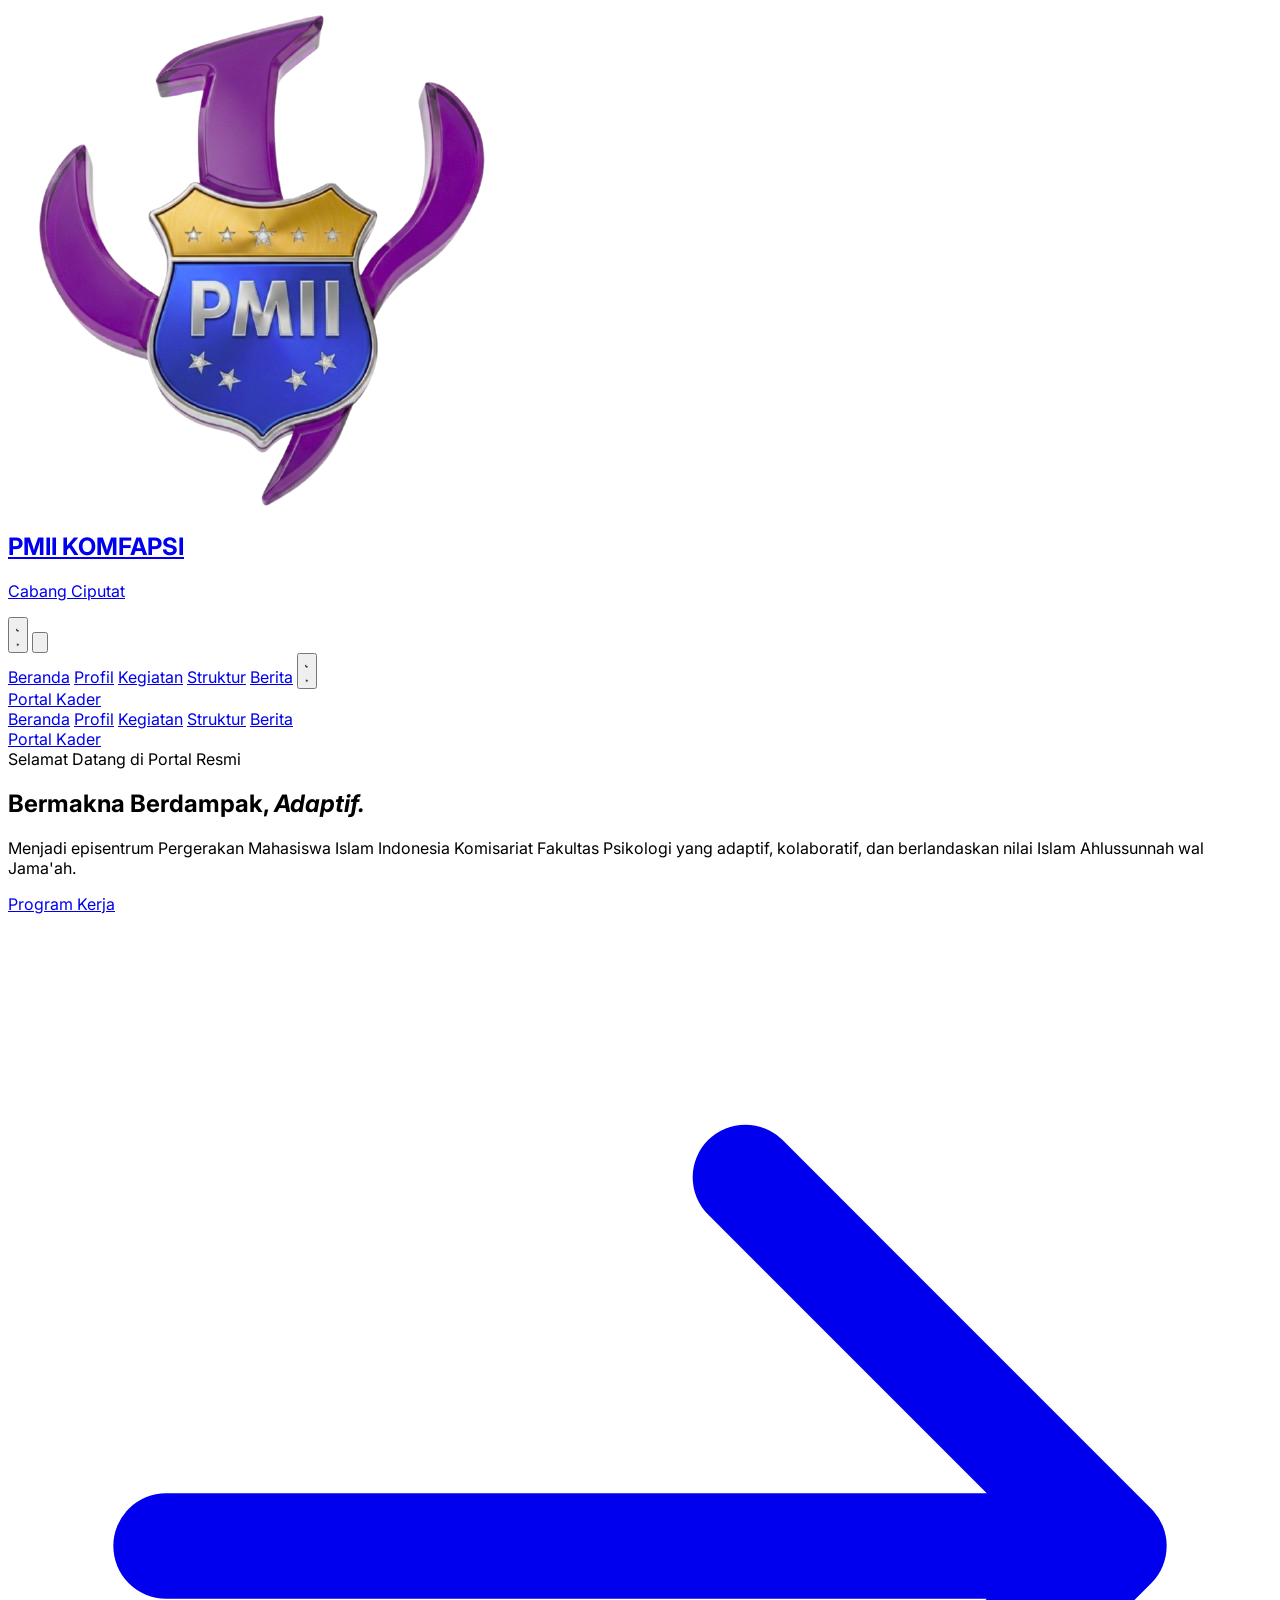
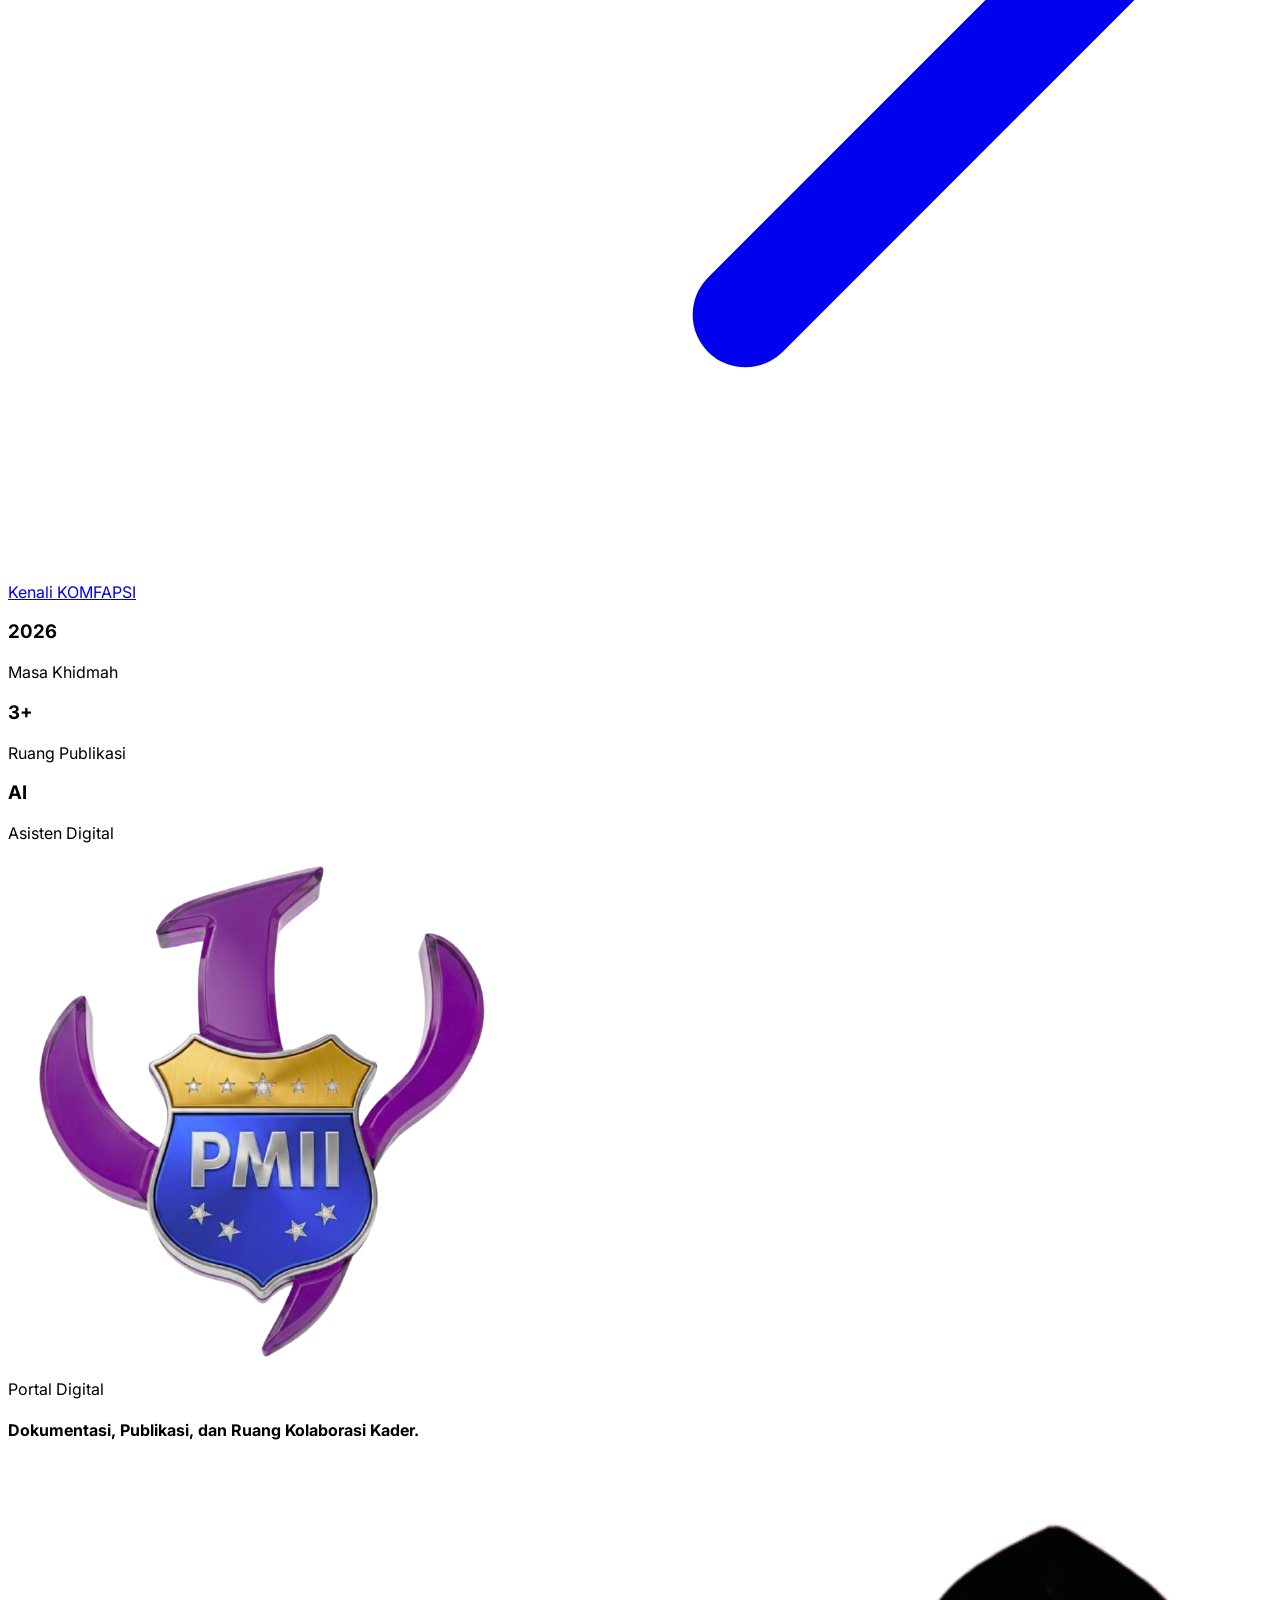
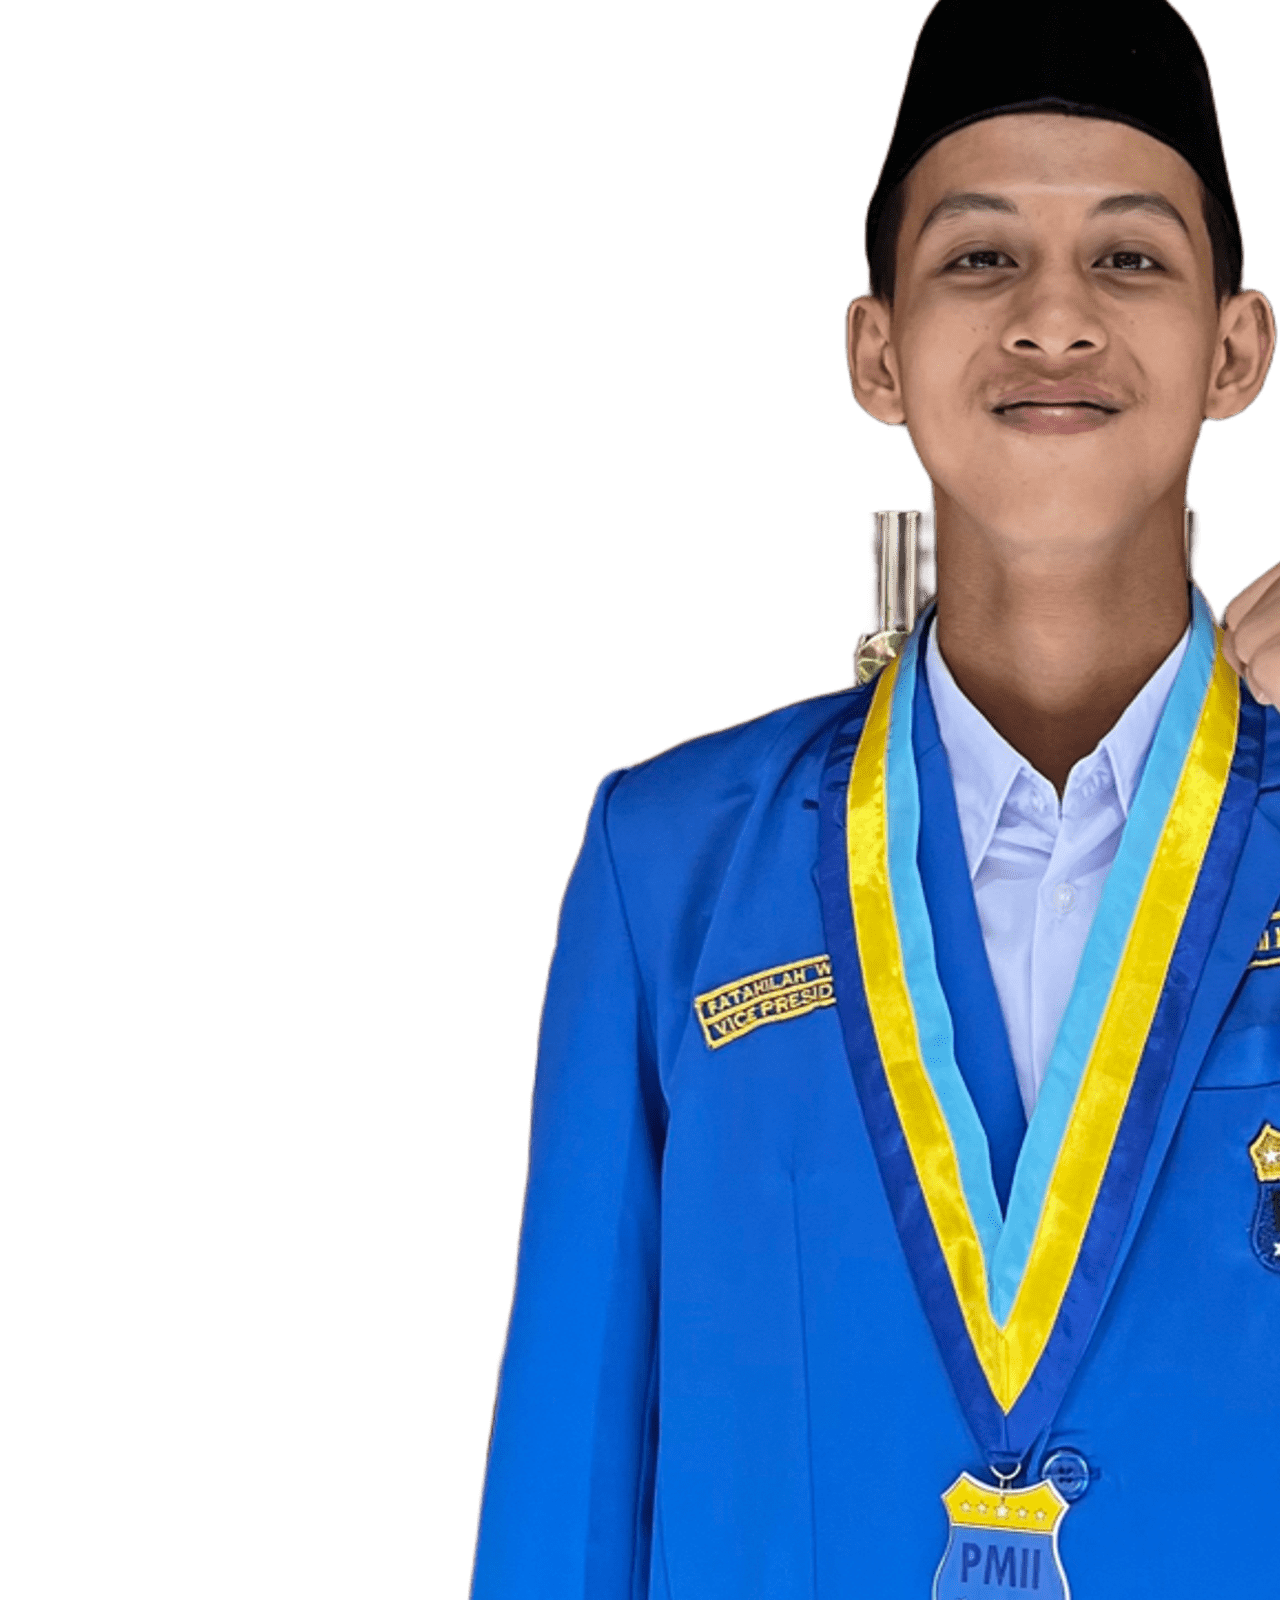
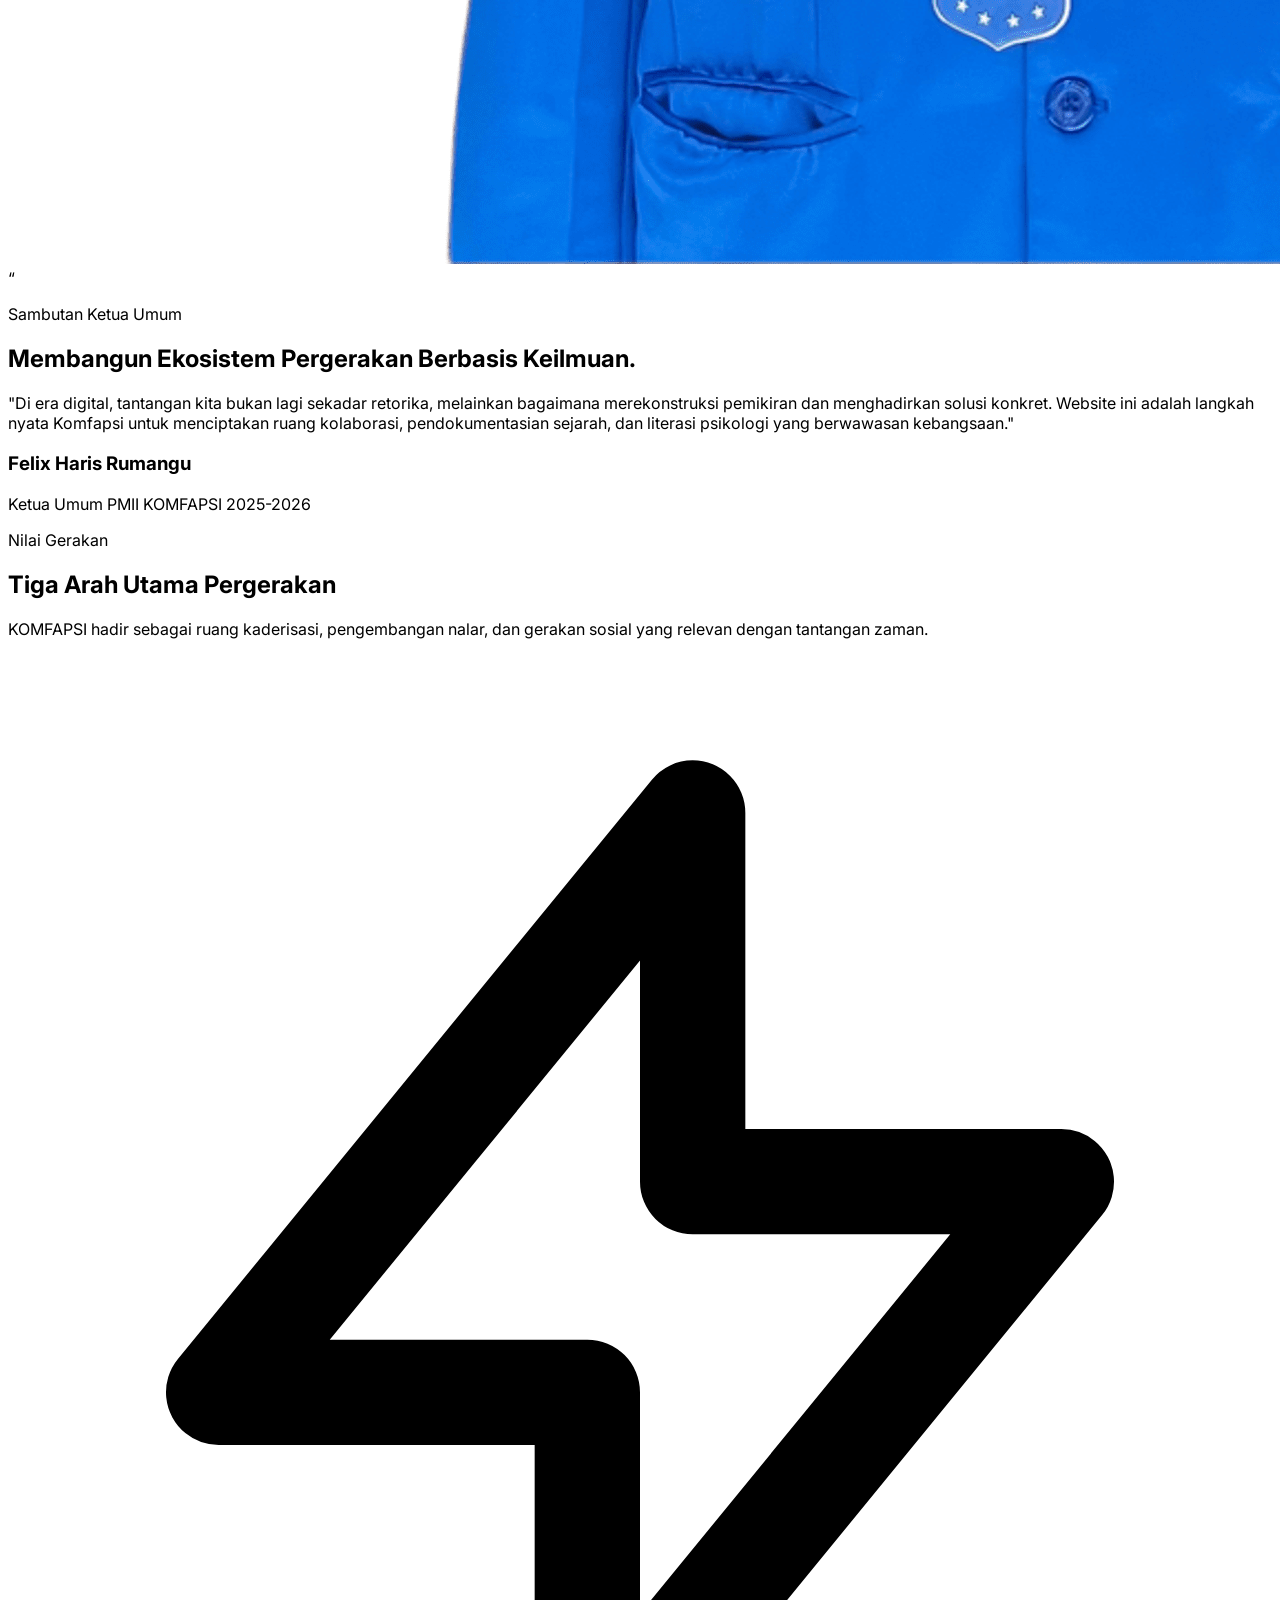
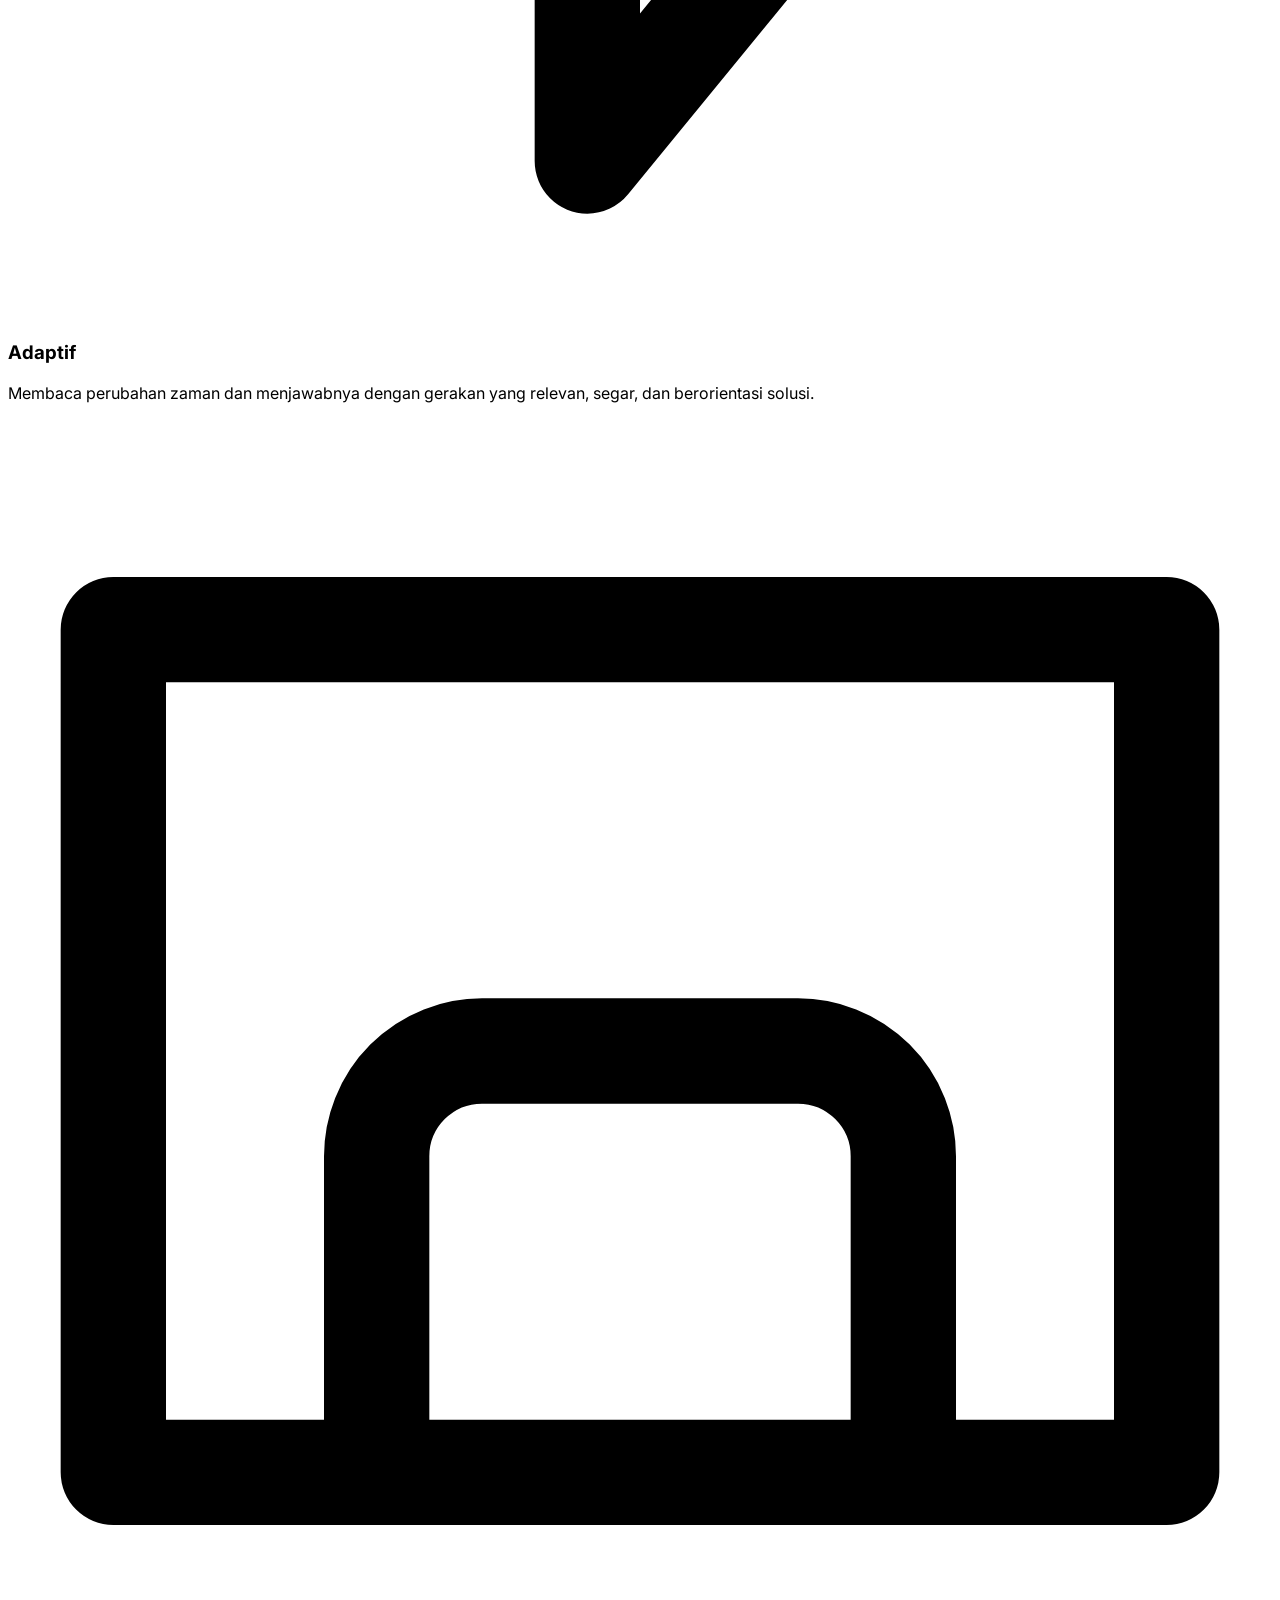
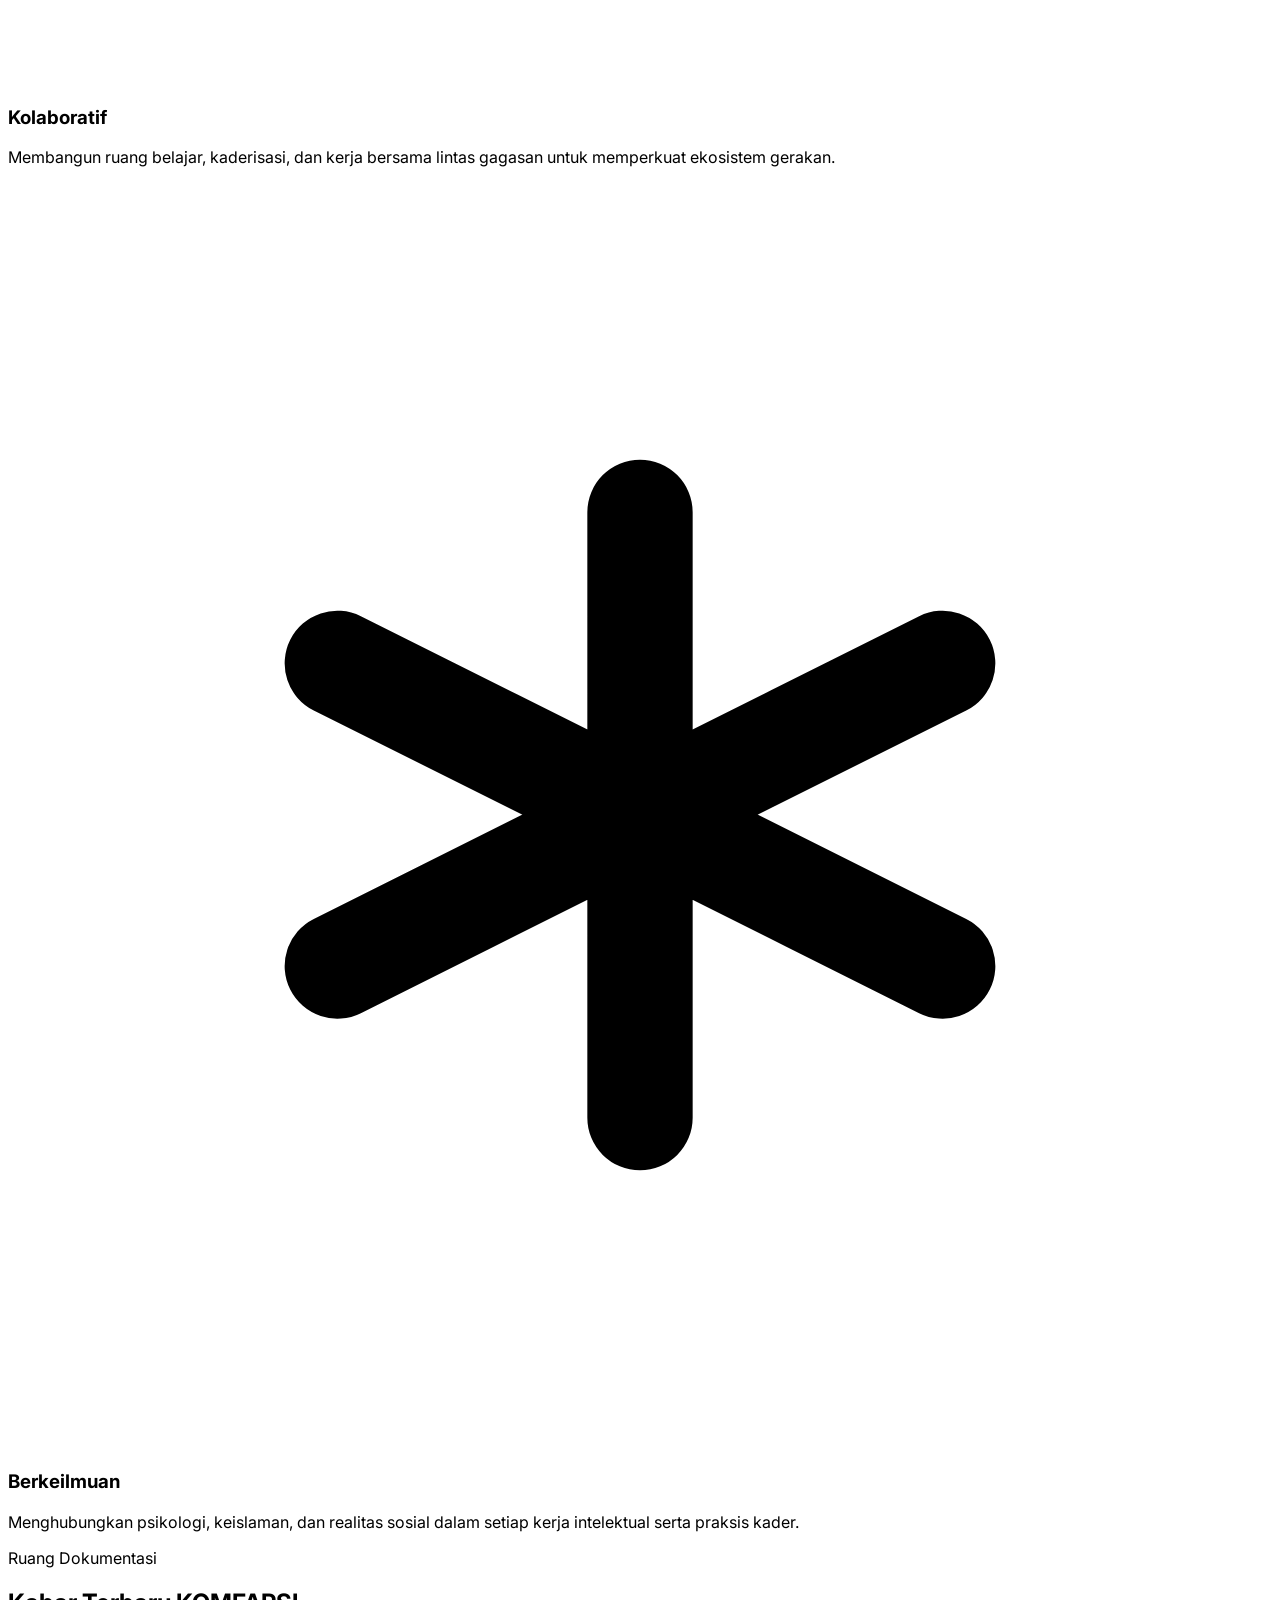
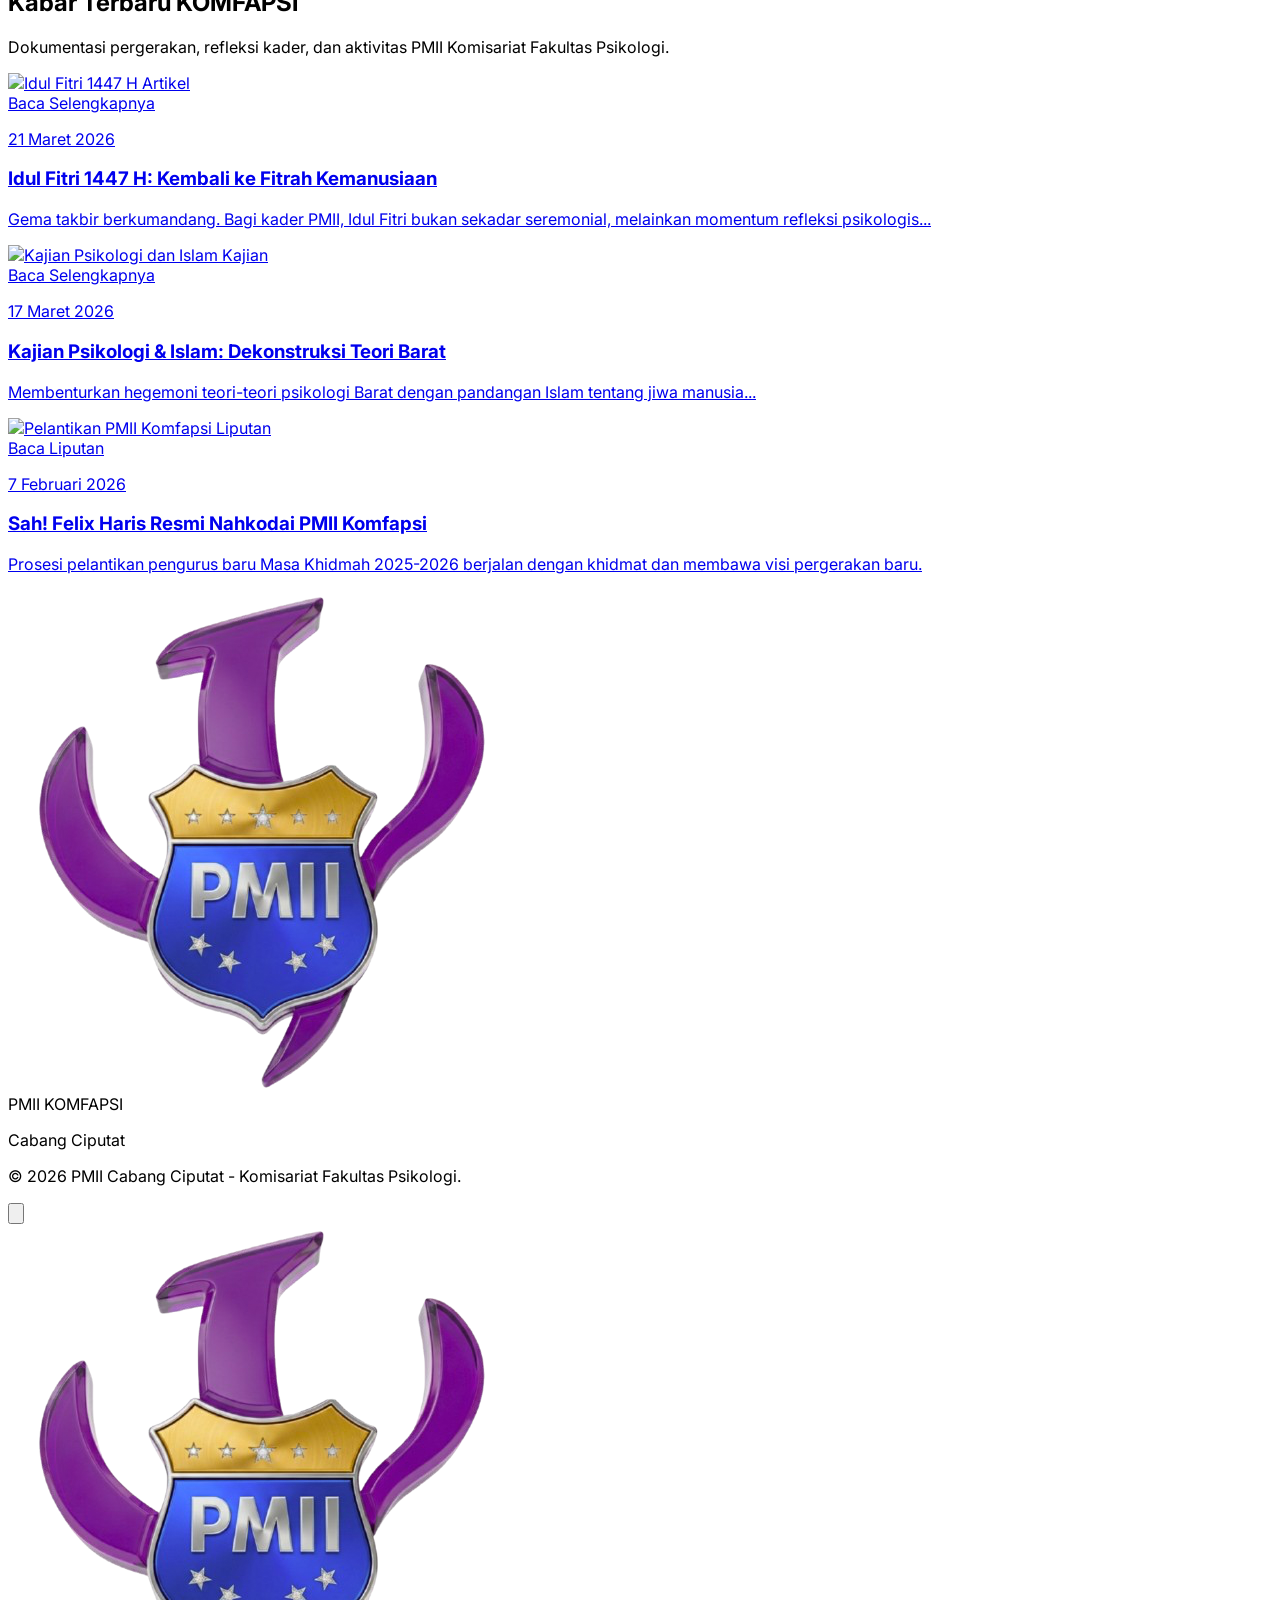
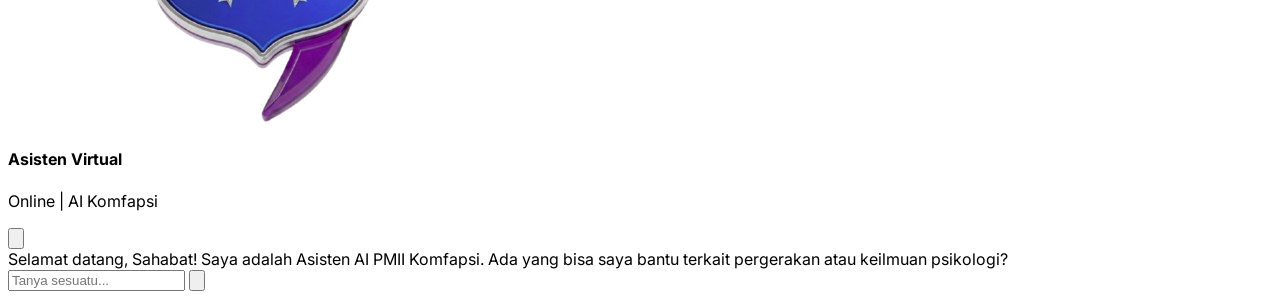
==== commit b1449674: "Update index.html" ====
--- a/index.html
+++ b/index.html
@@ -23,74 +23,35 @@
     <link rel="icon" type="image/png" href="Untitled design.png">
 
     <link href="https://cdnjs.cloudflare.com/ajax/libs/tailwindcss/2.2.19/tailwind.min.css" rel="stylesheet">
-    <link href="https://fonts.googleapis.com/css2?family=Inter:wght@300;400;600;700;800;900&display=swap" rel="stylesheet">
+    <link href="https://fonts.googleapis.com/css2?family=Inter:wght@300;400;500;600;700;800;900&display=swap" rel="stylesheet">
     <link href="https://unpkg.com/aos@2.3.1/dist/aos.css" rel="stylesheet">
 
     <link rel="stylesheet" href="assets/css/style.css">
-
-    <style>
-        body { font-family: 'Inter', sans-serif; }
-        .hero-grid {
-            background-image:
-                linear-gradient(to right, rgba(148,163,184,.10) 1px, transparent 1px),
-                linear-gradient(to bottom, rgba(148,163,184,.10) 1px, transparent 1px);
-            background-size: 44px 44px;
-        }
-        .nav-link {
-            position: relative;
-        }
-        .nav-link::after {
-            content: '';
-            position: absolute;
-            left: 0;
-            bottom: -8px;
-            width: 0;
-            height: 2px;
-            border-radius: 9999px;
-            background: currentColor;
-            transition: width .3s ease;
-        }
-        .nav-link:hover::after {
-            width: 100%;
-        }
-        .glass-card {
-            backdrop-filter: blur(16px);
-            -webkit-backdrop-filter: blur(16px);
-        }
-        .text-shadow-soft {
-            text-shadow: 0 10px 40px rgba(0,0,0,.12);
-        }
-        .floating-logo {
-            animation: floatLogo 5s ease-in-out infinite;
-        }
-        @keyframes floatLogo {
-            0%, 100% { transform: translateY(0px); }
-            50% { transform: translateY(-10px); }
-        }
-    </style>
 </head>
-<body class="bg-gray-50 text-gray-800 antialiased transition-colors duration-300 dark:bg-slate-950 dark:text-gray-100">
-
-    <nav class="fixed top-0 left-0 right-0 w-full z-50 border-b border-gray-200/80 dark:border-white/10 bg-white/85 dark:bg-slate-950/85 backdrop-blur-xl shadow-lg shadow-slate-900/5 transition-colors duration-300">
+
+<body class="bg-gray-50 text-gray-800 antialiased transition-colors duration-300">
+
+    <!-- NAVBAR -->
+    <nav class="site-nav fixed top-0 left-0 right-0 w-full z-50 transition-colors duration-300">
         <div class="max-w-7xl mx-auto px-6 lg:px-12">
             <div class="flex justify-between items-center h-20">
 
                 <a href="#beranda" class="flex items-center gap-4 z-50 group">
-                    <div class="w-12 h-12 bg-white dark:bg-slate-900 rounded-full flex items-center justify-center shadow-lg shadow-blue-900/10 p-1.5 border border-gray-100 dark:border-white/10 group-hover:scale-105 transition-transform duration-300">
+                    <div class="nav-logo">
                         <img src="Untitled design.png" alt="Logo PMII" class="w-full h-full object-contain">
                     </div>
                     <div>
-                        <h1 class="font-extrabold text-xl leading-tight text-pmii-dark dark:text-white tracking-tight">PMII KOMFAPSI</h1>
-                        <p class="text-xs text-gray-500 dark:text-gray-400 font-semibold uppercase tracking-wider">Cabang Ciputat</p>
+                        <h1 class="brand-title">PMII KOMFAPSI</h1>
+                        <p class="brand-subtitle">Cabang Ciputat</p>
                     </div>
                 </a>
 
                 <div class="flex items-center gap-3 md:hidden z-50">
-                    <button id="theme-toggle-mobile" class="p-2 text-gray-600 dark:text-gray-200 hover:text-pmii-blue transition rounded-full hover:bg-gray-100 dark:hover:bg-white/10">
+                    <button id="theme-toggle-mobile" class="icon-btn" aria-label="Toggle dark mode">
                         <svg class="theme-toggle-dark-icon hidden w-6 h-6" fill="currentColor" viewBox="0 0 20 20"><path d="M17.293 13.293A8 8 0 016.707 2.707a8.001 8.001 0 1010.586 10.586z"></path></svg>
                         <svg class="theme-toggle-light-icon hidden w-6 h-6 text-yellow-400" fill="currentColor" viewBox="0 0 20 20"><path fill-rule="evenodd" d="M10 2a1 1 0 011 1v1a1 1 0 11-2 0V3a1 1 0 011-1zm4 8a4 4 0 11-8 0 4 4 0 018 0zm-.464 4.95l.707.707a1 1 0 001.414-1.414l-.707-.707a1 1 0 00-1.414 1.414zm2.12-10.607a1 1 0 010 1.414l-.706.707a1 1 0 11-1.414-1.414l.707-.707a1 1 0 011.414 0zM17 11a1 1 0 100-2h-1a1 1 0 100 2h1zm-7 4a1 1 0 011 1v1a1 1 0 11-2 0v-1a1 1 0 011-1zM5.05 6.464A1 1 0 106.465 5.05l-.708-.707a1 1 0 00-1.414 1.414l.707.707zm1.414 8.486l-.707.707a1 1 0 01-1.414-1.414l.707-.707a1 1 0 011.414 1.414zM4 11a1 1 0 100-2H3a1 1 0 000 2h1z" clip-rule="evenodd"></path></svg>
                     </button>
-                    <button id="mobile-menu-btn" class="flex items-center p-2 text-gray-600 dark:text-gray-100 hover:text-pmii-blue focus:outline-none">
+                    <button id="mobile-menu-btn" class="icon-btn" aria-label="Buka menu">
                         <svg class="w-8 h-8" fill="none" stroke="currentColor" viewBox="0 0 24 24">
                             <path stroke-linecap="round" stroke-linejoin="round" stroke-width="2" d="M4 6h16M4 12h16M4 18h16"></path>
                         </svg>
@@ -98,19 +59,19 @@
                 </div>
 
                 <div id="desktop-nav-links" class="hidden md:flex space-x-8 items-center">
-                    <a href="#beranda" class="nav-link text-sm font-semibold text-gray-600 dark:text-gray-200 hover:text-pmii-blue transition">Beranda</a>
-                    <a href="#profil" class="nav-link text-sm font-semibold text-gray-600 dark:text-gray-200 hover:text-pmii-blue transition">Profil</a>
-                    <a href="#kegiatan" class="nav-link text-sm font-semibold text-gray-600 dark:text-gray-200 hover:text-pmii-blue transition">Kegiatan</a>
-                    <a href="struktur" class="nav-link text-sm font-semibold text-gray-600 dark:text-gray-200 hover:text-pmii-blue transition">Struktur</a>
-                    <a href="kabar" class="nav-link text-sm font-semibold text-gray-600 dark:text-gray-200 hover:text-pmii-blue transition">Berita</a>
-
-                    <button id="theme-toggle-desktop" class="p-2 text-gray-500 dark:text-gray-200 hover:text-pmii-blue transition rounded-full hover:bg-gray-100 dark:hover:bg-white/10">
+                    <a href="#beranda" class="nav-link">Beranda</a>
+                    <a href="#profil" class="nav-link">Profil</a>
+                    <a href="#kegiatan" class="nav-link">Kegiatan</a>
+                    <a href="struktur" class="nav-link">Struktur</a>
+                    <a href="kabar" class="nav-link">Berita</a>
+
+                    <button id="theme-toggle-desktop" class="icon-btn" aria-label="Toggle dark mode">
                         <svg class="theme-toggle-dark-icon hidden w-5 h-5" fill="currentColor" viewBox="0 0 20 20"><path d="M17.293 13.293A8 8 0 016.707 2.707a8.001 8.001 0 1010.586 10.586z"></path></svg>
                         <svg class="theme-toggle-light-icon hidden w-5 h-5 text-yellow-500" fill="currentColor" viewBox="0 0 20 20"><path fill-rule="evenodd" d="M10 2a1 1 0 011 1v1a1 1 0 11-2 0V3a1 1 0 011-1zm4 8a4 4 0 11-8 0 4 4 0 018 0zm-.464 4.95l.707.707a1 1 0 001.414-1.414l-.707-.707a1 1 0 00-1.414 1.414zm2.12-10.607a1 1 0 010 1.414l-.706.707a1 1 0 11-1.414-1.414l.707-.707a1 1 0 011.414 0zM17 11a1 1 0 100-2h-1a1 1 0 100 2h1zm-7 4a1 1 0 011 1v1a1 1 0 11-2 0v-1a1 1 0 011-1zM5.05 6.464A1 1 0 106.465 5.05l-.708-.707a1 1 0 00-1.414 1.414l.707.707zm1.414 8.486l-.707.707a1 1 0 01-1.414-1.414l.707-.707a1 1 0 011.414 1.414zM4 11a1 1 0 100-2H3a1 1 0 000 2h1z" clip-rule="evenodd"></path></svg>
                     </button>
 
                     <div id="auth-desktop-container">
-                        <a href="login" class="bg-pmii-blue text-white px-6 py-3 rounded-full text-sm font-bold hover:opacity-95 hover:-translate-y-0.5 transition shadow-lg shadow-blue-900/20 block">
+                        <a href="login" class="portal-btn">
                             Portal Kader
                         </a>
                     </div>
@@ -118,16 +79,16 @@
             </div>
         </div>
 
-        <div id="mobile-menu" class="hidden md:hidden bg-white dark:bg-slate-950 border-t border-gray-100 dark:border-white/10 absolute w-full shadow-2xl">
+        <div id="mobile-menu" class="mobile-menu hidden md:hidden absolute w-full shadow-lg">
             <div id="mobile-nav-links" class="flex flex-col px-6 py-4 space-y-4">
-                <a href="#beranda" class="mobile-link text-base font-semibold text-gray-600 dark:text-gray-200 hover:text-pmii-blue">Beranda</a>
-                <a href="#profil" class="mobile-link text-base font-semibold text-gray-600 dark:text-gray-200 hover:text-pmii-blue">Profil</a>
-                <a href="#kegiatan" class="mobile-link text-base font-semibold text-gray-600 dark:text-gray-200 hover:text-pmii-blue transition">Kegiatan</a>
-                <a href="struktur" class="mobile-link text-base font-semibold text-gray-600 dark:text-gray-200 hover:text-pmii-blue">Struktur</a>
-                <a href="kabar" class="mobile-link text-base font-semibold text-gray-600 dark:text-gray-200 hover:text-pmii-blue">Berita</a>
+                <a href="#beranda" class="mobile-link">Beranda</a>
+                <a href="#profil" class="mobile-link">Profil</a>
+                <a href="#kegiatan" class="mobile-link">Kegiatan</a>
+                <a href="struktur" class="mobile-link">Struktur</a>
+                <a href="kabar" class="mobile-link">Berita</a>
 
                 <div id="auth-mobile-container" class="mt-2">
-                    <a href="login" class="bg-pmii-blue text-white px-6 py-3 rounded-xl text-center font-bold shadow-md block w-full">
+                    <a href="login" class="portal-btn mobile-portal">
                         Portal Kader
                     </a>
                 </div>
@@ -135,241 +96,244 @@
         </div>
     </nav>
 
-    <section id="beranda" class="relative overflow-hidden pt-32 pb-24 lg:pt-44 lg:pb-28 bg-gradient-to-br from-white via-blue-50 to-yellow-50 dark:from-slate-950 dark:via-slate-900 dark:to-slate-950 transition-colors duration-300">
-        <div class="absolute inset-0 hero-grid opacity-80 dark:opacity-20"></div>
-        <div class="absolute -top-24 -left-12 w-72 h-72 bg-blue-300/20 dark:bg-blue-500/10 rounded-full blur-3xl"></div>
-        <div class="absolute top-20 right-0 w-96 h-96 bg-yellow-200/30 dark:bg-yellow-300/5 rounded-full blur-3xl"></div>
-        <div class="absolute bottom-0 left-1/4 w-72 h-72 bg-pmii-blue/10 dark:bg-pmii-blue/10 rounded-full blur-3xl"></div>
-
-        <div class="relative max-w-7xl mx-auto px-6 lg:px-12 grid lg:grid-cols-2 gap-12 items-center">
-            <div data-aos="fade-right" data-aos-duration="1000">
-                <div class="inline-flex items-center gap-2 px-4 py-2 rounded-full bg-white/80 dark:bg-white/5 border border-blue-200 dark:border-white/10 text-pmii-blue dark:text-blue-100 text-xs font-bold uppercase tracking-wider mb-6 shadow-sm glass-card">
-                    <span class="w-3 h-3 rounded-full bg-pmii-yellow inline-block shadow"></span>
+    <!-- HERO -->
+    <section id="beranda" class="hero-section">
+        <div class="hero-bg-grid"></div>
+        <div class="hero-blob hero-blob-blue"></div>
+        <div class="hero-blob hero-blob-yellow"></div>
+
+        <div class="max-w-7xl mx-auto px-6 lg:px-12 hero-container">
+            <div class="hero-copy" data-aos="fade-right" data-aos-duration="1000">
+                <div class="section-pill">
+                    <span></span>
                     Selamat Datang di Portal Resmi
                 </div>
 
-                <p class="text-5xl lg:text-7xl font-black leading-[0.92] mb-6 text-shadow-soft">
-                    <span class="block text-gray-200 dark:text-white/10">Bermakna</span>
-                    <span class="block text-pmii-blue">Berdampak,</span>
-                    <span class="block text-pmii-dark dark:text-white">Adaptif.</span>
-                </p>
-
-                <p class="text-lg lg:text-xl text-gray-600 dark:text-gray-300 mb-8 max-w-xl leading-relaxed">
+                <h1 class="hero-title">
+                    <span>Bermakna</span>
+                    <strong>Berdampak,</strong>
+                    <em>Adaptif.</em>
+                </h1>
+
+                <p class="hero-description">
                     Menjadi episentrum Pergerakan Mahasiswa Islam Indonesia Komisariat Fakultas Psikologi yang adaptif, kolaboratif, dan berlandaskan nilai Islam Ahlussunnah wal Jama'ah.
                 </p>
 
-                <div class="flex flex-col sm:flex-row gap-4 mb-10">
-                    <a href="proker" class="bg-pmii-yellow text-pmii-dark px-8 py-4 rounded-full font-extrabold hover:opacity-95 transition shadow-xl shadow-yellow-200/60 inline-flex items-center justify-center gap-2 group">
+                <div class="hero-actions">
+                    <a href="proker" class="btn-yellow">
                         <span>Program Kerja</span>
-                        <svg class="w-5 h-5 group-hover:translate-x-1 transition-transform" fill="none" stroke="currentColor" viewBox="0 0 24 24"><path stroke-linecap="round" stroke-linejoin="round" stroke-width="2" d="M14 5l7 7m0 0l-7 7m7-7H3"></path></svg>
+                        <svg class="w-5 h-5 arrow-icon" fill="none" stroke="currentColor" viewBox="0 0 24 24"><path stroke-linecap="round" stroke-linejoin="round" stroke-width="2" d="M14 5l7 7m0 0l-7 7m7-7H3"></path></svg>
                     </a>
-                    <a href="#profil" class="bg-white/85 dark:bg-white/5 dark:text-white text-pmii-blue px-8 py-4 rounded-full font-bold border border-blue-100 dark:border-white/10 shadow-sm hover:-translate-y-0.5 transition inline-flex items-center justify-center">
+                    <a href="#profil" class="btn-soft">
                         Kenali KOMFAPSI
                     </a>
                 </div>
 
-                <div class="grid grid-cols-1 sm:grid-cols-3 gap-4 max-w-2xl">
-                    <div class="glass-card rounded-3xl border border-white/60 dark:border-white/10 bg-white/70 dark:bg-white/5 p-5 shadow-md">
-                        <p class="text-3xl font-black text-pmii-blue">2026</p>
-                        <p class="text-xs text-gray-500 dark:text-gray-400 font-semibold uppercase tracking-widest mt-1">Masa Khidmah</p>
-                    </div>
-                    <div class="glass-card rounded-3xl border border-white/60 dark:border-white/10 bg-white/70 dark:bg-white/5 p-5 shadow-md">
-                        <p class="text-3xl font-black text-pmii-blue">3+</p>
-                        <p class="text-xs text-gray-500 dark:text-gray-400 font-semibold uppercase tracking-widest mt-1">Ruang Publikasi</p>
-                    </div>
-                    <div class="glass-card rounded-3xl border border-white/60 dark:border-white/10 bg-white/70 dark:bg-white/5 p-5 shadow-md">
-                        <p class="text-3xl font-black text-pmii-blue">AI</p>
-                        <p class="text-xs text-gray-500 dark:text-gray-400 font-semibold uppercase tracking-widest mt-1">Asisten Digital</p>
-                    </div>
-                </div>
-            </div>
-
-            <div class="hidden lg:block relative" data-aos="fade-left" data-aos-duration="1000" data-aos-delay="150">
-                <div class="relative min-h-[560px] flex items-center justify-center">
-                    <div class="absolute inset-0 flex items-center justify-center">
-                        <div class="w-[88%] aspect-square rounded-full border border-blue-200 dark:border-white/10"></div>
-                    </div>
-                    <div class="absolute inset-0 flex items-center justify-center">
-                        <div class="w-[68%] aspect-square rounded-full bg-gradient-to-br from-white via-gray-100 to-yellow-50 dark:from-slate-800 dark:via-slate-800 dark:to-slate-700 shadow-2xl"></div>
-                    </div>
-                    <img src="Untitled design.png"
-                         alt="Logo PMII Komfapsi"
-                         class="relative z-10 w-full max-w-[560px] object-contain floating-logo"
-                         style="filter: drop-shadow(0 35px 30px rgba(15, 23, 42, 0.18));">
-
-                    <div class="absolute left-0 bottom-8 glass-card bg-white/80 dark:bg-white/5 border border-white/80 dark:border-white/10 rounded-[2rem] p-6 max-w-[250px] shadow-xl">
-                        <p class="text-xs font-extrabold uppercase tracking-[0.25em] text-gray-500 dark:text-gray-400 mb-2">Portal Digital</p>
-                        <p class="text-base font-bold text-pmii-dark dark:text-white leading-snug">Dokumentasi, Publikasi, dan Ruang Kolaborasi Kader.</p>
-                    </div>
+                <div class="hero-stats">
+                    <div class="stat-card">
+                        <h3>2026</h3>
+                        <p>Masa Khidmah</p>
+                    </div>
+                    <div class="stat-card">
+                        <h3>3+</h3>
+                        <p>Ruang Publikasi</p>
+                    </div>
+                    <div class="stat-card">
+                        <h3>AI</h3>
+                        <p>Asisten Digital</p>
+                    </div>
+                </div>
+            </div>
+
+            <div class="hero-visual" data-aos="fade-left" data-aos-duration="1000" data-aos-delay="180">
+                <div class="hero-circle hero-circle-outer"></div>
+                <div class="hero-circle hero-circle-inner"></div>
+                <img src="Untitled design.png" 
+                     alt="Logo PMII Komfapsi" 
+                     class="hero-logo">
+                <div class="hero-info-card">
+                    <p>Portal Digital</p>
+                    <h4>Dokumentasi, Publikasi, dan Ruang Kolaborasi Kader.</h4>
                 </div>
             </div>
         </div>
     </section>
 
-    <section id="profil" class="py-24 bg-white dark:bg-slate-950 relative transition-colors duration-300">
+    <!-- PROFIL -->
+    <section id="profil" class="profile-section">
         <div class="max-w-7xl mx-auto px-6 lg:px-12">
-            <div data-aos="zoom-in-up" data-aos-duration="1000" class="bg-gradient-to-br from-[#062f9b] via-[#02257d] to-[#021a5b] rounded-[2rem] overflow-hidden shadow-2xl shadow-blue-900/20 flex flex-col lg:flex-row border border-blue-900/20">
-
-                <div class="lg:w-[38%] relative min-h-[560px] lg:min-h-[640px] flex items-end justify-center overflow-hidden">
-                    <div class="absolute top-1/2 left-1/2 -translate-x-1/2 -translate-y-1/2 w-72 h-72 bg-pmii-yellow rounded-full mix-blend-screen opacity-15 blur-xl"></div>
-                    <div class="absolute top-1/2 left-1/2 -translate-x-1/2 -translate-y-1/2 w-[320px] h-[320px] border border-white/25 rounded-full"></div>
-                    <div class="absolute top-1/2 left-1/2 -translate-x-1/2 -translate-y-1/2 w-[440px] h-[440px] border border-white/15 rounded-full"></div>
-
-                    <img src="Gelix.png" alt="Felix Haris Rumangu - Ketua Umum PMII KOMFAPSI 2025-2026" class="absolute bottom-0 left-1/2 -translate-x-1/2 z-10 w-full max-w-[470px] lg:max-w-[500px] h-auto object-contain object-bottom drop-shadow-[0_18px_20px_rgba(0,0,0,0.45)] scale-[1.15] lg:scale-[1.2]">
-                </div>
-
-                <div class="lg:w-[62%] p-8 lg:p-16 text-white relative z-10 flex flex-col justify-center">
-                    <div class="absolute top-8 right-8 text-white/10 text-8xl lg:text-9xl font-black leading-none select-none">“</div>
-                    <p class="text-pmii-yellow font-extrabold uppercase tracking-[0.22em] text-sm mb-6">Sambutan Ketua Umum</p>
-                    <h2 class="text-4xl lg:text-6xl font-black leading-[1.02] mb-6 max-w-3xl">Membangun Ekosistem Pergerakan Berbasis Keilmuan.</h2>
-                    <p class="text-blue-50/90 text-lg lg:text-2xl/relaxed mb-8 leading-relaxed font-light max-w-3xl">
+            <div class="profile-card" data-aos="zoom-in-up" data-aos-duration="1000">
+
+                <div class="profile-photo-area">
+                    <div class="profile-ring profile-ring-one"></div>
+                    <div class="profile-ring profile-ring-two"></div>
+                    <div class="profile-yellow-orb"></div>
+                    <img src="Gelix.png" alt="Felix Haris Rumangu - Ketua Umum PMII KOMFAPSI 2025-2026" class="profile-person-img">
+                </div>
+
+                <div class="profile-text-area">
+                    <div class="quote-watermark">“</div>
+                    <p class="profile-label">Sambutan Ketua Umum</p>
+                    <h2>Membangun Ekosistem Pergerakan Berbasis Keilmuan.</h2>
+                    <p class="profile-quote">
                         "Di era digital, tantangan kita bukan lagi sekadar retorika, melainkan bagaimana merekonstruksi pemikiran dan menghadirkan solusi konkret. Website ini adalah langkah nyata Komfapsi untuk menciptakan ruang kolaborasi, pendokumentasian sejarah, dan literasi psikologi yang berwawasan kebangsaan."
                     </p>
-                    <div class="border-t border-white/15 pt-8">
-                        <p class="text-pmii-yellow font-black text-3xl tracking-tight">Felix Haris Rumangu</p>
-                        <p class="text-blue-100/90 text-base font-extrabold uppercase mt-2 tracking-[0.18em]">Ketua Umum PMII KOMFAPSI 2025-2026</p>
+                    <div class="profile-identity">
+                        <h3>Felix Haris Rumangu</h3>
+                        <p>Ketua Umum PMII KOMFAPSI 2025-2026</p>
                     </div>
                 </div>
             </div>
         </div>
     </section>
 
-    <section class="py-24 bg-gray-50 dark:bg-slate-900 transition-colors duration-300">
+    <!-- NILAI GERAKAN -->
+    <section class="values-section">
         <div class="max-w-7xl mx-auto px-6 lg:px-12">
-            <div class="max-w-2xl mx-auto text-center mb-14" data-aos="fade-up">
-                <span class="inline-flex items-center px-4 py-2 rounded-full bg-blue-100 dark:bg-white/5 border border-blue-200 dark:border-white/10 text-pmii-blue dark:text-blue-100 text-xs font-bold uppercase tracking-[0.18em] mb-5">Nilai Gerakan</span>
-                <h2 class="text-3xl lg:text-5xl font-black text-pmii-dark dark:text-white mb-4">Tiga Arah Utama Pergerakan</h2>
-                <p class="text-gray-600 dark:text-gray-300 leading-relaxed">KOMFAPSI hadir sebagai ruang kaderisasi, pengembangan nalar, dan gerakan sosial yang relevan dengan tantangan zaman.</p>
-            </div>
-
-            <div class="grid md:grid-cols-3 gap-6">
-                <div class="bg-white dark:bg-slate-950 border border-gray-100 dark:border-white/10 rounded-[2rem] p-8 shadow-lg shadow-slate-900/5 hover:-translate-y-1 transition-all" data-aos="fade-up" data-aos-delay="100">
-                    <div class="w-14 h-14 rounded-2xl bg-blue-50 dark:bg-blue-500/10 text-pmii-blue flex items-center justify-center mb-6">
+            <div class="section-header" data-aos="fade-up">
+                <div class="section-pill center">
+                    <span></span>
+                    Nilai Gerakan
+                </div>
+                <h2>Tiga Arah Utama Pergerakan</h2>
+                <p>KOMFAPSI hadir sebagai ruang kaderisasi, pengembangan nalar, dan gerakan sosial yang relevan dengan tantangan zaman.</p>
+            </div>
+
+            <div class="values-grid">
+                <div class="value-card" data-aos="fade-up" data-aos-delay="100">
+                    <div class="value-icon">
                         <svg class="w-7 h-7" fill="none" stroke="currentColor" viewBox="0 0 24 24"><path stroke-linecap="round" stroke-linejoin="round" stroke-width="2" d="M13 10V3L4 14h7v7l9-11h-7z"></path></svg>
                     </div>
-                    <h3 class="font-black text-2xl mb-3 text-pmii-dark dark:text-white">Adaptif</h3>
-                    <p class="text-gray-600 dark:text-gray-300 text-sm leading-relaxed">Membaca perubahan zaman dan menjawabnya dengan gerakan yang relevan, segar, dan berorientasi solusi.</p>
-                </div>
-
-                <div class="bg-white dark:bg-slate-950 border border-gray-100 dark:border-white/10 rounded-[2rem] p-8 shadow-lg shadow-slate-900/5 hover:-translate-y-1 transition-all" data-aos="fade-up" data-aos-delay="200">
-                    <div class="w-14 h-14 rounded-2xl bg-blue-50 dark:bg-blue-500/10 text-pmii-blue flex items-center justify-center mb-6">
+                    <h3>Adaptif</h3>
+                    <p>Membaca perubahan zaman dan menjawabnya dengan gerakan yang relevan, segar, dan berorientasi solusi.</p>
+                </div>
+
+                <div class="value-card" data-aos="fade-up" data-aos-delay="200">
+                    <div class="value-icon">
                         <svg class="w-7 h-7" fill="none" stroke="currentColor" viewBox="0 0 24 24"><path stroke-linecap="round" stroke-linejoin="round" stroke-width="2" d="M17 20h5V4H2v16h5m10 0v-6a2 2 0 00-2-2H9a2 2 0 00-2 2v6m10 0H7"></path></svg>
                     </div>
-                    <h3 class="font-black text-2xl mb-3 text-pmii-dark dark:text-white">Kolaboratif</h3>
-                    <p class="text-gray-600 dark:text-gray-300 text-sm leading-relaxed">Membangun ruang belajar, kaderisasi, dan kerja bersama lintas gagasan untuk memperkuat ekosistem gerakan.</p>
-                </div>
-
-                <div class="bg-white dark:bg-slate-950 border border-gray-100 dark:border-white/10 rounded-[2rem] p-8 shadow-lg shadow-slate-900/5 hover:-translate-y-1 transition-all" data-aos="fade-up" data-aos-delay="300">
-                    <div class="w-14 h-14 rounded-2xl bg-blue-50 dark:bg-blue-500/10 text-pmii-blue flex items-center justify-center mb-6">
+                    <h3>Kolaboratif</h3>
+                    <p>Membangun ruang belajar, kaderisasi, dan kerja bersama lintas gagasan untuk memperkuat ekosistem gerakan.</p>
+                </div>
+
+                <div class="value-card" data-aos="fade-up" data-aos-delay="300">
+                    <div class="value-icon">
                         <svg class="w-7 h-7" fill="none" stroke="currentColor" viewBox="0 0 24 24"><path stroke-linecap="round" stroke-linejoin="round" stroke-width="2" d="M12 6.253v11.494m-5.747-8.626l11.494 5.747m-11.494 0l11.494-5.747"></path></svg>
                     </div>
-                    <h3 class="font-black text-2xl mb-3 text-pmii-dark dark:text-white">Berkeilmuan</h3>
-                    <p class="text-gray-600 dark:text-gray-300 text-sm leading-relaxed">Menghubungkan psikologi, keislaman, dan realitas sosial dalam setiap kerja intelektual serta praksis kader.</p>
+                    <h3>Berkeilmuan</h3>
+                    <p>Menghubungkan psikologi, keislaman, dan realitas sosial dalam setiap kerja intelektual serta praksis kader.</p>
                 </div>
             </div>
         </div>
     </section>
 
-    <section id="kegiatan" class="py-24 bg-white dark:bg-slate-950 relative transition-colors duration-300">
+    <!-- KABAR -->
+    <section id="kegiatan" class="news-section">
         <div class="max-w-7xl mx-auto px-6 lg:px-12 text-center">
-            <div class="max-w-2xl mx-auto mb-14">
-                <span data-aos="fade-down" class="inline-flex items-center px-4 py-2 rounded-full bg-blue-100 dark:bg-white/5 border border-blue-200 dark:border-white/10 text-pmii-blue dark:text-blue-100 text-xs font-bold uppercase tracking-[0.18em] mb-5">Ruang Dokumentasi</span>
-                <h2 data-aos="fade-down" class="text-3xl lg:text-5xl font-black text-pmii-dark dark:text-white mb-4">Kabar Terbaru KOMFAPSI</h2>
-                <p data-aos="fade-down" data-aos-delay="100" class="text-gray-600 dark:text-gray-300">Dokumentasi pergerakan, refleksi kader, dan aktivitas PMII Komisariat Fakultas Psikologi.</p>
-            </div>
-
-            <div class="grid grid-cols-1 md:grid-cols-3 gap-8">
-                <a href="artikel-lebaran" data-aos="fade-up" data-aos-delay="100" class="block bg-white dark:bg-slate-900 rounded-[2rem] shadow-lg shadow-slate-900/5 overflow-hidden border border-gray-100 dark:border-white/10 group transition-all duration-300 hover:shadow-2xl hover:-translate-y-2">
-                    <div class="h-56 bg-gray-200 overflow-hidden relative">
-                        <img src="IMG_9882.PNG" class="w-full h-full object-cover group-hover:scale-105 transition duration-700">
-                        <div class="absolute top-4 left-4 bg-white/90 backdrop-blur px-3 py-1 rounded-full text-xs font-bold text-pmii-blue">Artikel</div>
-                        <div class="absolute inset-0 bg-gradient-to-t from-black/60 to-transparent opacity-0 group-hover:opacity-100 transition-opacity duration-300 flex flex-col justify-end p-4">
-                            <span class="text-white font-bold text-sm bg-pmii-blue px-3 py-1 rounded-full w-max">Baca Selengkapnya</span>
+            <div class="section-header">
+                <div class="section-pill center" data-aos="fade-down">
+                    <span></span>
+                    Ruang Dokumentasi
+                </div>
+                <h2 data-aos="fade-down">Kabar Terbaru KOMFAPSI</h2>
+                <p data-aos="fade-down" data-aos-delay="100">Dokumentasi pergerakan, refleksi kader, dan aktivitas PMII Komisariat Fakultas Psikologi.</p>
+            </div>
+
+            <div class="news-grid">
+                <a href="artikel-lebaran" class="news-card" data-aos="fade-up" data-aos-delay="100">
+                    <div class="news-image">
+                        <img src="IMG_9882.PNG" alt="Idul Fitri 1447 H">
+                        <span class="news-category">Artikel</span>
+                        <div class="news-overlay">
+                            <span>Baca Selengkapnya</span>
                         </div>
                     </div>
-                    <div class="p-7 text-left border-t border-gray-100 dark:border-white/10">
-                        <p class="text-xs text-pmii-blue font-bold uppercase mb-3 tracking-widest">21 Maret 2026</p>
-                        <h3 class="font-black text-xl text-gray-800 dark:text-white mb-3 leading-snug group-hover:text-pmii-blue transition-colors">Idul Fitri 1447 H: Kembali ke Fitrah Kemanusiaan</h3>
-                        <p class="text-sm text-gray-500 dark:text-gray-300 line-clamp-2 leading-relaxed">Gema takbir berkumandang. Bagi kader PMII, Idul Fitri bukan sekadar seremonial, melainkan momentum refleksi psikologis...</p>
+                    <div class="news-content">
+                        <p class="news-date">21 Maret 2026</p>
+                        <h3>Idul Fitri 1447 H: Kembali ke Fitrah Kemanusiaan</h3>
+                        <p>Gema takbir berkumandang. Bagi kader PMII, Idul Fitri bukan sekadar seremonial, melainkan momentum refleksi psikologis...</p>
                     </div>
                 </a>
 
-                <a href="artikel-1" data-aos="fade-up" data-aos-delay="200" class="block bg-white dark:bg-slate-900 rounded-[2rem] shadow-lg shadow-slate-900/5 overflow-hidden border border-gray-100 dark:border-white/10 group transition-all duration-300 hover:shadow-2xl hover:-translate-y-2">
-                    <div class="h-56 bg-gray-200 overflow-hidden relative">
-                        <img src="https://images.unsplash.com/photo-1577896851231-70ef18881754?auto=format&fit=crop&w=800&q=80" class="w-full h-full object-cover group-hover:scale-105 transition duration-700">
-                        <div class="absolute top-4 left-4 bg-white/90 backdrop-blur px-3 py-1 rounded-full text-xs font-bold text-pmii-blue">Kajian</div>
-                        <div class="absolute inset-0 bg-gradient-to-t from-black/60 to-transparent opacity-0 group-hover:opacity-100 transition-opacity duration-300 flex flex-col justify-end p-4">
-                            <span class="text-white font-bold text-sm bg-pmii-blue px-3 py-1 rounded-full w-max">Baca Selengkapnya</span>
+                <a href="artikel-1" class="news-card" data-aos="fade-up" data-aos-delay="200">
+                    <div class="news-image">
+                        <img src="https://images.unsplash.com/photo-1577896851231-70ef18881754?auto=format&fit=crop&w=800&q=80" alt="Kajian Psikologi dan Islam">
+                        <span class="news-category">Kajian</span>
+                        <div class="news-overlay">
+                            <span>Baca Selengkapnya</span>
                         </div>
                     </div>
-                    <div class="p-7 text-left border-t border-gray-100 dark:border-white/10">
-                        <p class="text-xs text-pmii-blue font-bold uppercase mb-3 tracking-widest">17 Maret 2026</p>
-                        <h3 class="font-black text-xl text-gray-800 dark:text-white mb-3 leading-snug group-hover:text-pmii-blue transition-colors">Kajian Psikologi & Islam: Dekonstruksi Teori Barat</h3>
-                        <p class="text-sm text-gray-500 dark:text-gray-300 line-clamp-2 leading-relaxed">Membenturkan hegemoni teori-teori psikologi Barat dengan pandangan Islam tentang jiwa manusia...</p>
+                    <div class="news-content">
+                        <p class="news-date">17 Maret 2026</p>
+                        <h3>Kajian Psikologi & Islam: Dekonstruksi Teori Barat</h3>
+                        <p>Membenturkan hegemoni teori-teori psikologi Barat dengan pandangan Islam tentang jiwa manusia...</p>
                     </div>
                 </a>
 
-                <a href="artikel-pelantikan" data-aos="fade-up" data-aos-delay="300" class="block bg-white dark:bg-slate-900 rounded-[2rem] shadow-lg shadow-slate-900/5 overflow-hidden border border-gray-100 dark:border-white/10 group transition-all duration-300 hover:shadow-2xl hover:-translate-y-2">
-                    <div class="h-56 bg-gray-200 overflow-hidden relative">
-                        <img src="Pelantikan.png" class="w-full h-full object-cover group-hover:scale-105 transition duration-700">
-                        <div class="absolute top-4 left-4 bg-white/90 backdrop-blur px-3 py-1 rounded-full text-xs font-bold text-pmii-blue">Liputan</div>
-                        <div class="absolute inset-0 bg-gradient-to-t from-black/70 to-transparent opacity-0 group-hover:opacity-100 transition-opacity duration-300 flex flex-col justify-end p-4">
-                            <span class="text-white font-bold text-sm bg-pmii-blue px-3 py-1 rounded-full w-max">Baca Liputan</span>
+                <a href="artikel-pelantikan" class="news-card" data-aos="fade-up" data-aos-delay="300">
+                    <div class="news-image">
+                        <img src="Pelantikan.png" alt="Pelantikan PMII Komfapsi">
+                        <span class="news-category">Liputan</span>
+                        <div class="news-overlay">
+                            <span>Baca Liputan</span>
                         </div>
                     </div>
-                    <div class="p-7 text-left border-t border-gray-100 dark:border-white/10">
-                        <p class="text-xs text-pmii-blue font-bold uppercase mb-3 tracking-widest">7 Februari 2026</p>
-                        <h3 class="font-black text-xl text-gray-800 dark:text-white mb-3 leading-snug group-hover:text-pmii-blue transition-colors">Sah! Felix Haris Resmi Nahkodai PMII Komfapsi</h3>
-                        <p class="text-sm text-gray-500 dark:text-gray-300 line-clamp-2 leading-relaxed">Prosesi pelantikan pengurus baru Masa Khidmah 2025-2026 berjalan dengan khidmat dan membawa visi pergerakan baru.</p>
+                    <div class="news-content">
+                        <p class="news-date">7 Februari 2026</p>
+                        <h3>Sah! Felix Haris Resmi Nahkodai PMII Komfapsi</h3>
+                        <p>Prosesi pelantikan pengurus baru Masa Khidmah 2025-2026 berjalan dengan khidmat dan membawa visi pergerakan baru.</p>
                     </div>
                 </a>
             </div>
         </div>
     </section>
 
-    <footer class="bg-gray-900 dark:bg-black text-gray-400 py-12 border-t border-white/5">
+    <!-- FOOTER -->
+    <footer class="site-footer">
         <div class="max-w-7xl mx-auto px-6 lg:px-12 flex flex-col md:flex-row justify-between items-center gap-6 text-center md:text-left">
             <div class="flex items-center justify-center md:justify-start gap-3">
-                <div class="w-10 h-10 bg-white rounded-full flex items-center justify-center shadow-md p-1.5">
+                <div class="footer-logo">
                     <img src="Untitled design.png" alt="Logo PMII" class="w-full h-full object-contain">
                 </div>
                 <div>
-                    <span class="font-extrabold text-white tracking-widest uppercase block">PMII KOMFAPSI</span>
-                    <span class="text-xs uppercase tracking-[0.2em] text-gray-500">Cabang Ciputat</span>
+                    <span class="footer-brand">PMII KOMFAPSI</span>
+                    <p>Cabang Ciputat</p>
                 </div>
             </div>
             <p class="text-sm">&copy; 2026 PMII Cabang Ciputat - Komisariat Fakultas Psikologi.</p>
         </div>
     </footer>
 
-    <div class="fixed bottom-6 right-6 md:bottom-12 md:right-10 z-[9999]">
-        <button id="chat-toggle" class="bg-pmii-blue text-white w-14 h-14 rounded-full shadow-2xl flex items-center justify-center hover:scale-110 transition-transform duration-300 border-2 border-white/80 focus:outline-none">
+    <!-- CHAT WIDGET -->
+    <div class="chat-wrapper">
+        <button id="chat-toggle" class="chat-toggle-btn" aria-label="Buka chat">
             <svg class="w-7 h-7" fill="none" stroke="currentColor" viewBox="0 0 24 24"><path stroke-linecap="round" stroke-linejoin="round" stroke-width="2" d="M8 10h.01M12 10h.01M16 10h.01M9 16H5a2 2 0 01-2-2V6a2 2 0 012-2h14a2 2 0 012 2v8a2 2 0 01-2 2h-5l-5 5v-5z"></path></svg>
         </button>
 
-        <div id="chat-window" class="hidden absolute bottom-16 md:bottom-20 right-0 w-[calc(100vw-3rem)] sm:w-[350px] md:w-[380px] bg-white dark:bg-slate-950 rounded-3xl shadow-2xl border border-gray-200 dark:border-white/10 flex flex-col overflow-hidden origin-bottom-right transition-all duration-300" style="height: 60vh; max-height: 500px; min-height: 350px;">
-
-            <div class="bg-pmii-dark p-4 text-white flex justify-between items-center" style="flex: 0 0 auto;">
+        <div id="chat-window" class="chat-window hidden">
+            <div class="chat-header">
                 <div class="flex items-center gap-3">
-                    <div class="w-10 h-10 bg-white rounded-full p-1">
+                    <div class="chat-avatar">
                         <img src="Untitled design.png" alt="AI" class="w-full h-full object-contain">
                     </div>
                     <div>
-                        <h4 class="font-bold text-sm leading-tight">Asisten Virtual</h4>
-                        <p class="text-[10px] text-blue-200 uppercase tracking-widest font-semibold">Online | AI Komfapsi</p>
-                    </div>
-                </div>
-                <button id="close-chat" class="text-white opacity-70 hover:opacity-100 focus:outline-none"><svg class="w-6 h-6" fill="none" stroke="currentColor" viewBox="0 0 24 24"><path stroke-linecap="round" stroke-linejoin="round" stroke-width="2" d="M6 18L18 6M6 6l12 12"></path></svg></button>
-            </div>
-
-            <div id="chat-content" class="p-4 space-y-4 bg-gray-50 dark:bg-slate-900 text-sm" style="flex: 1 1 auto; overflow-y: auto; min-height: 0; -webkit-overflow-scrolling: touch;">
-                <div class="bg-blue-100 dark:bg-blue-500/10 text-pmii-dark dark:text-blue-50 p-3 rounded-2xl rounded-tl-none max-w-[85%] shadow-sm w-fit break-words whitespace-pre-wrap">Selamat datang, Sahabat! Saya adalah Asisten AI PMII Komfapsi. Ada yang bisa saya bantu terkait pergerakan atau keilmuan psikologi?</div>
-            </div>
-
-            <div class="p-3 border-t border-gray-100 dark:border-white/10 bg-white dark:bg-slate-950" style="flex: 0 0 auto;">
+                        <h4>Asisten Virtual</h4>
+                        <p>Online | AI Komfapsi</p>
+                    </div>
+                </div>
+                <button id="close-chat" class="close-chat-btn" aria-label="Tutup chat">
+                    <svg class="w-6 h-6" fill="none" stroke="currentColor" viewBox="0 0 24 24"><path stroke-linecap="round" stroke-linejoin="round" stroke-width="2" d="M6 18L18 6M6 6l12 12"></path></svg>
+                </button>
+            </div>
+
+            <div id="chat-content" class="chat-content">
+                <div class="message-bot">Selamat datang, Sahabat! Saya adalah Asisten AI PMII Komfapsi. Ada yang bisa saya bantu terkait pergerakan atau keilmuan psikologi?</div>
+            </div>
+
+            <div class="chat-form-area">
                 <form id="chat-form" class="flex gap-2 m-0">
-                    <input type="text" id="chat-input" placeholder="Tanya sesuatu..." class="flex-grow px-4 py-2 bg-gray-100 dark:bg-white/5 rounded-full focus:outline-none focus:ring-2 focus:ring-pmii-blue text-sm border-none text-gray-800 dark:text-white placeholder-gray-400 dark:placeholder-gray-500">
-                    <button type="submit" class="bg-pmii-blue text-white p-2 rounded-full hover:bg-pmii-dark transition focus:outline-none">
+                    <input type="text" id="chat-input" placeholder="Tanya sesuatu..." class="chat-input">
+                    <button type="submit" class="chat-submit-btn" aria-label="Kirim pesan">
                         <svg class="w-5 h-5 transform rotate-90" fill="currentColor" viewBox="0 0 20 20"><path d="M10.894 2.553a1 1 0 00-1.788 0l-7 14a1 1 0 001.169 1.409l5-1.429A1 1 0 009 15.571V11a1 1 0 112 0v4.571a1 1 0 00.725.962l5 1.428a1 1 0 001.17-1.408l-7-14z"></path></svg>
                     </button>
                 </form>
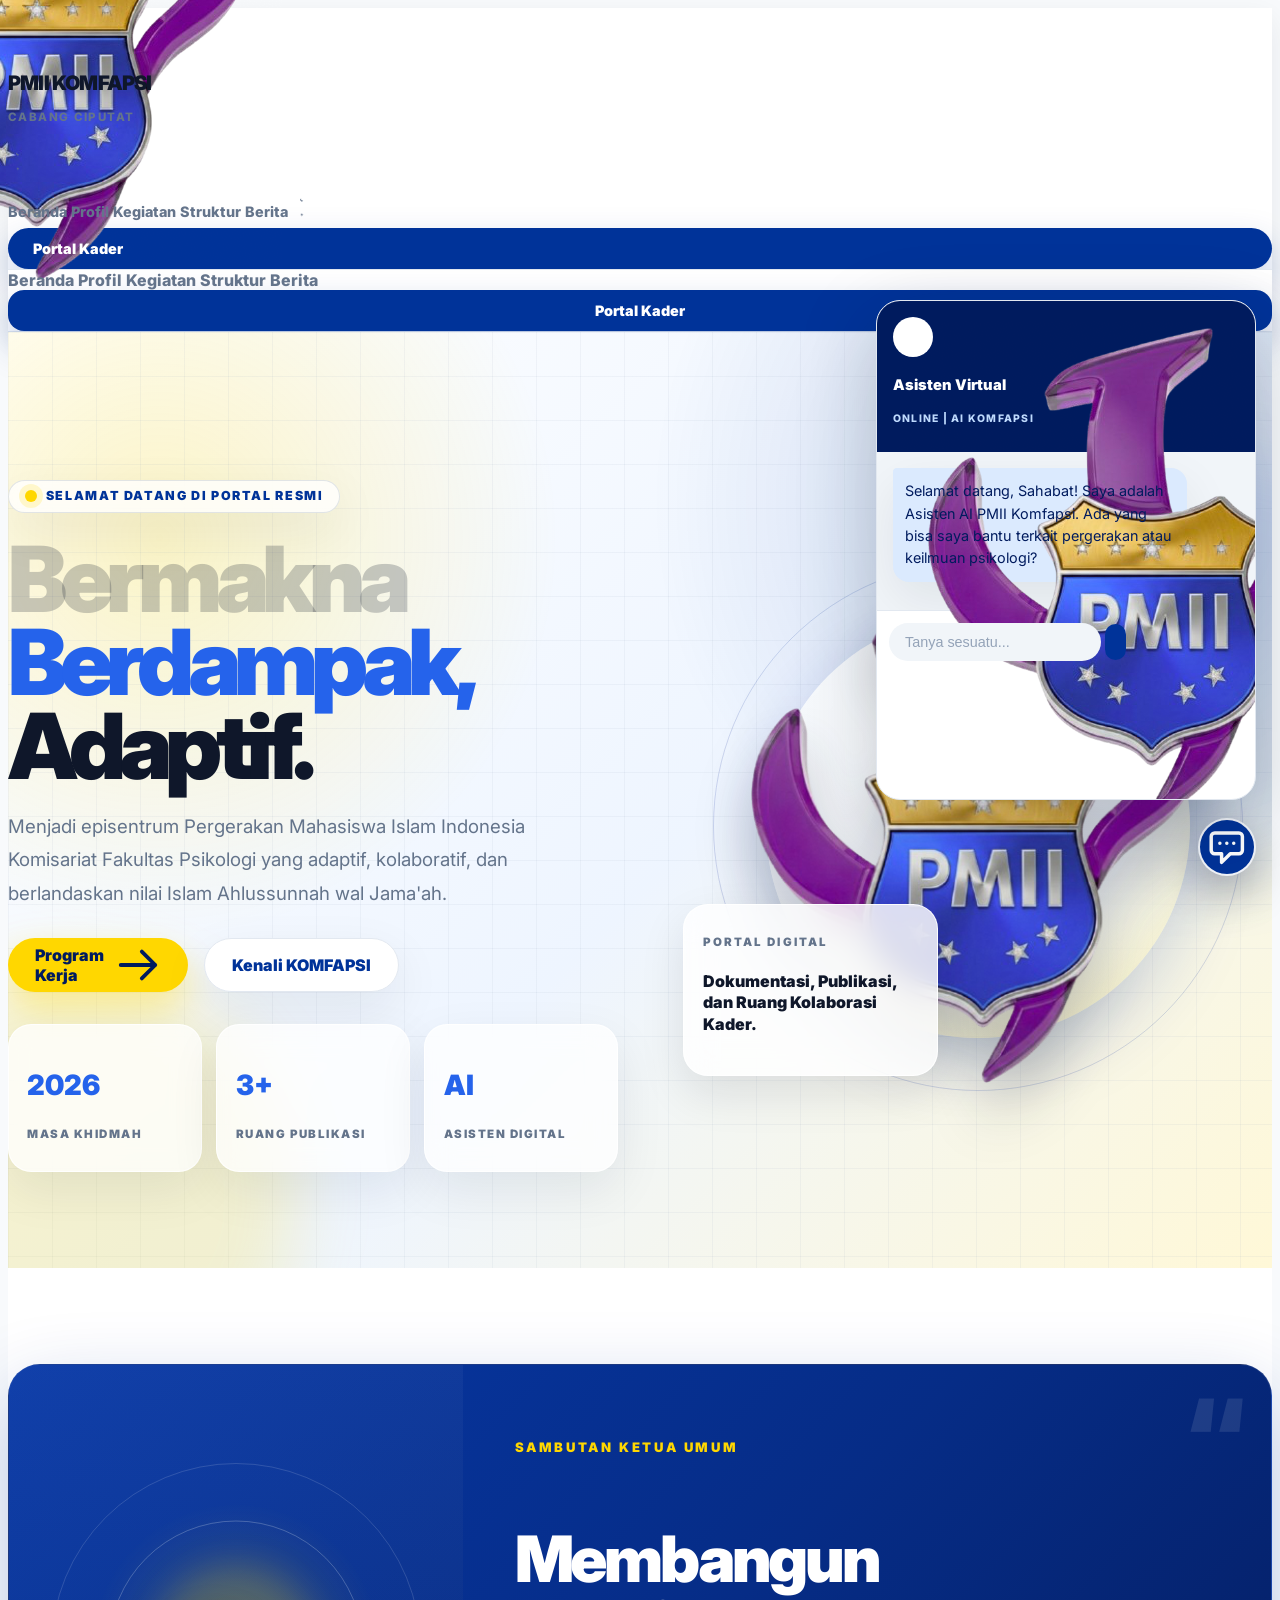
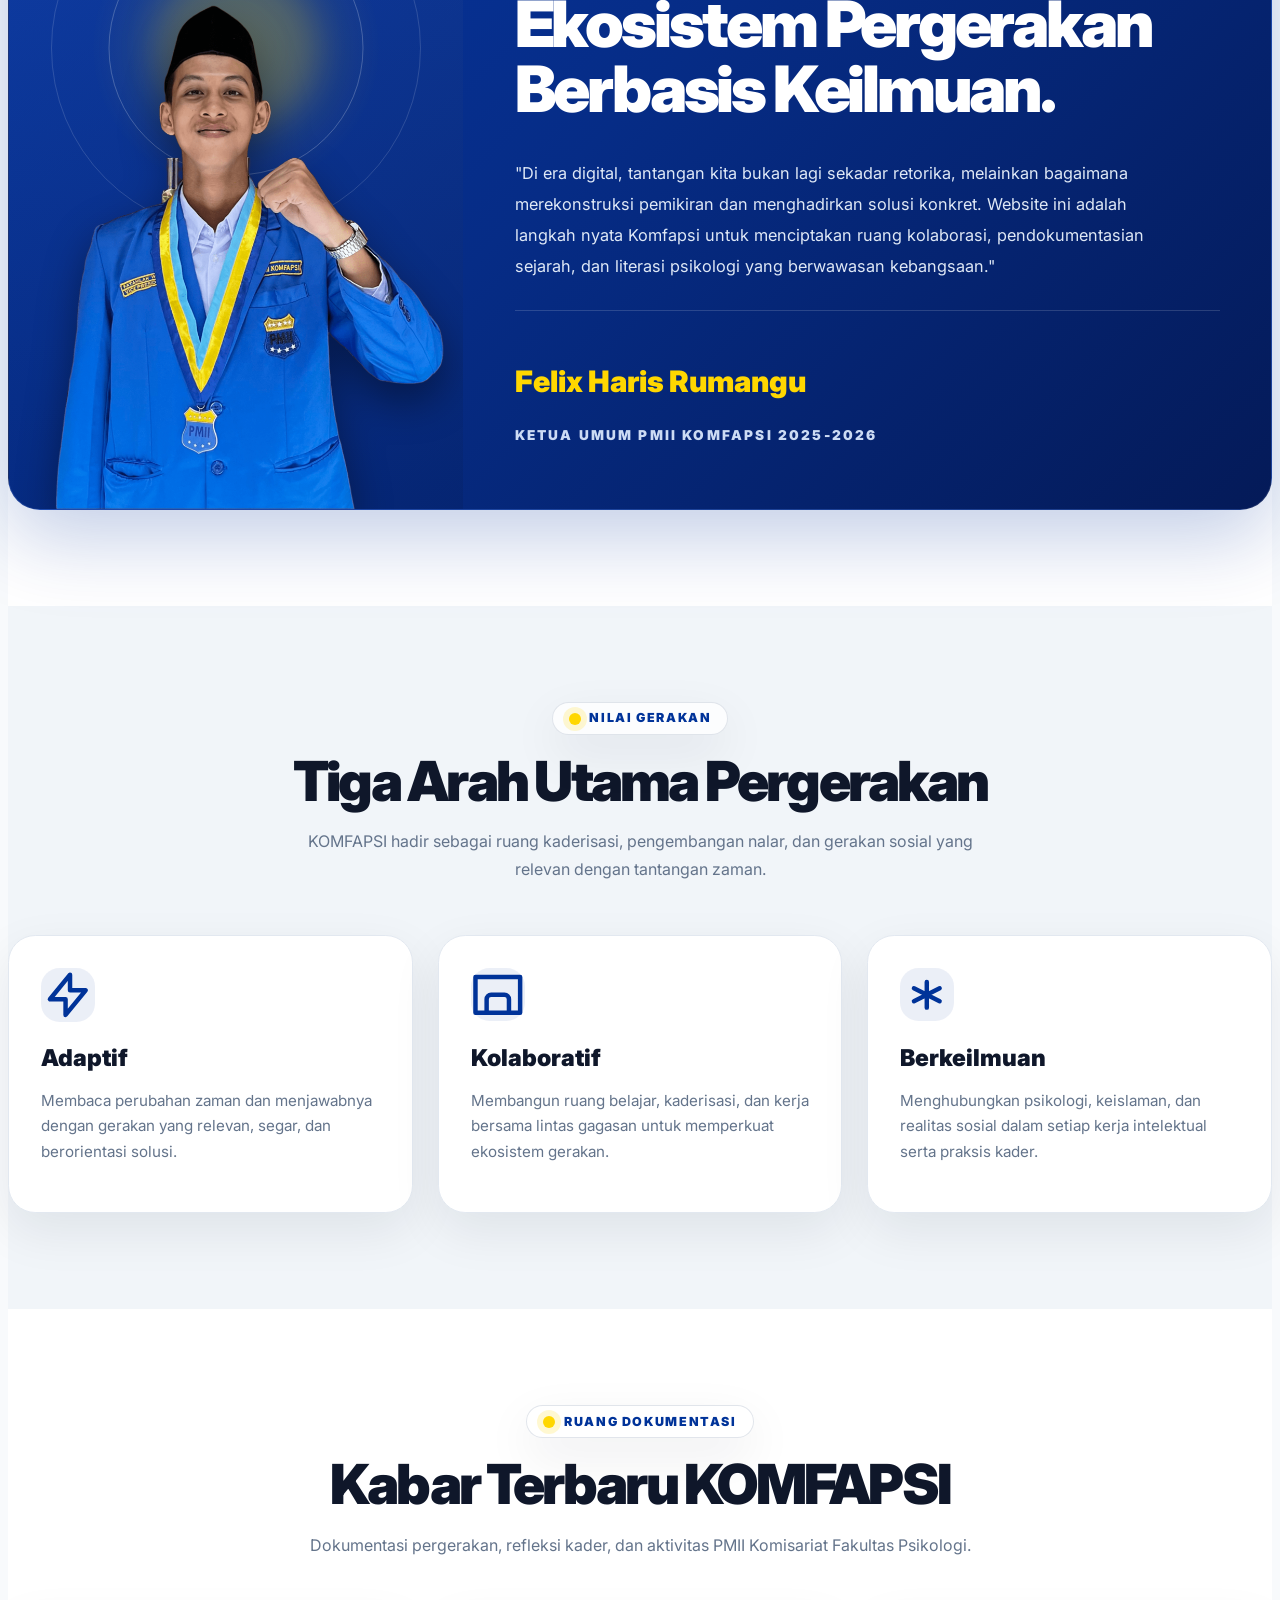
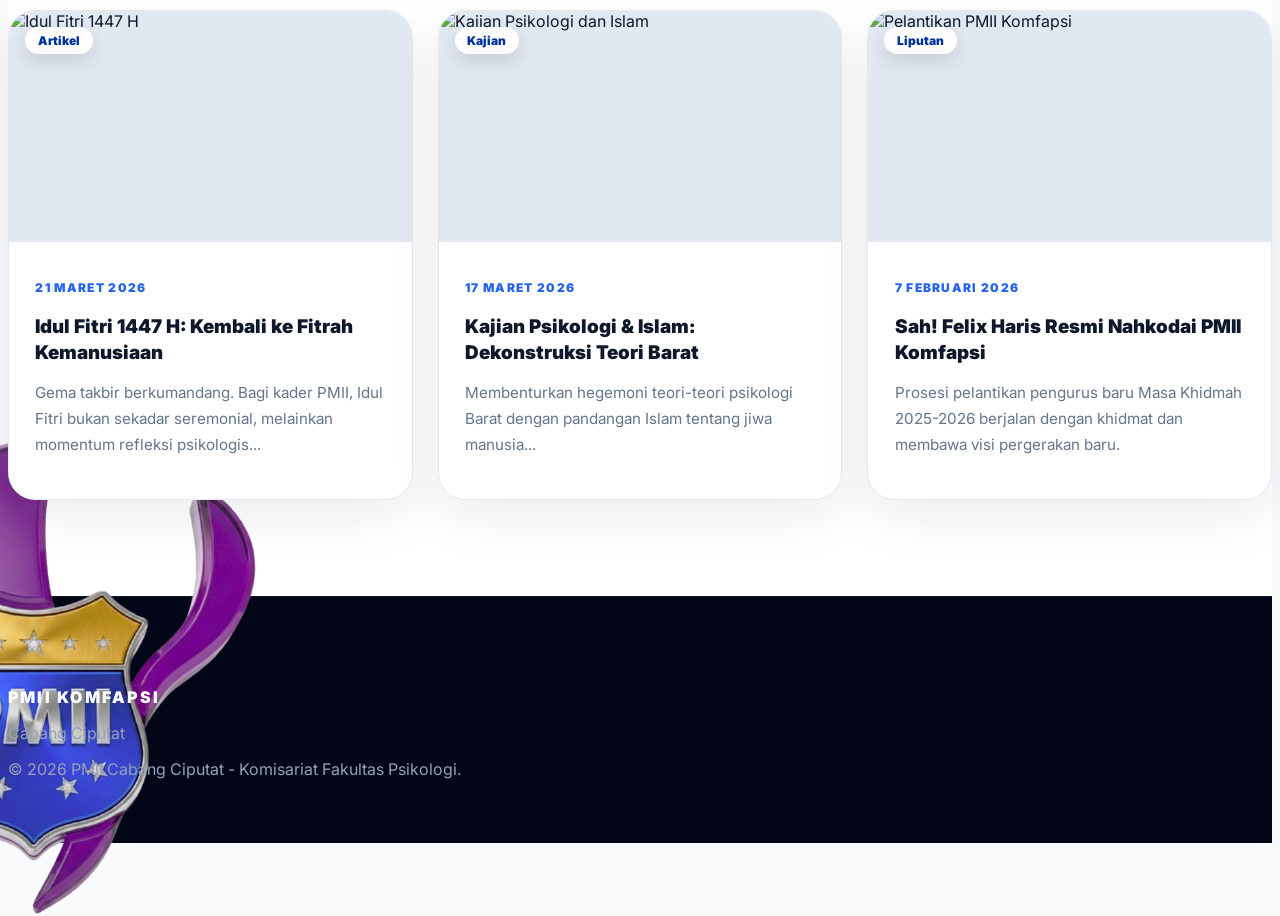
==== commit fa585ae3: "Update index.html" ====
--- a/index.html
+++ b/index.html
@@ -26,7 +26,7 @@
     <link href="https://fonts.googleapis.com/css2?family=Inter:wght@300;400;500;600;700;800;900&display=swap" rel="stylesheet">
     <link href="https://unpkg.com/aos@2.3.1/dist/aos.css" rel="stylesheet">
 
-    <link rel="stylesheet" href="assets/css/style.css">
+    <link rel="stylesheet" href="assets/css/style.css?v=10">
 </head>
 
 <body class="bg-gray-50 text-gray-800 antialiased transition-colors duration-300">
@@ -110,7 +110,7 @@
                 </div>
 
                 <h1 class="hero-title">
-                    <span>Bermakna</span>
+                    <span class="hero-muted-word">Bermakna</span>
                     <strong>Berdampak,</strong>
                     <em>Adaptif.</em>
                 </h1>
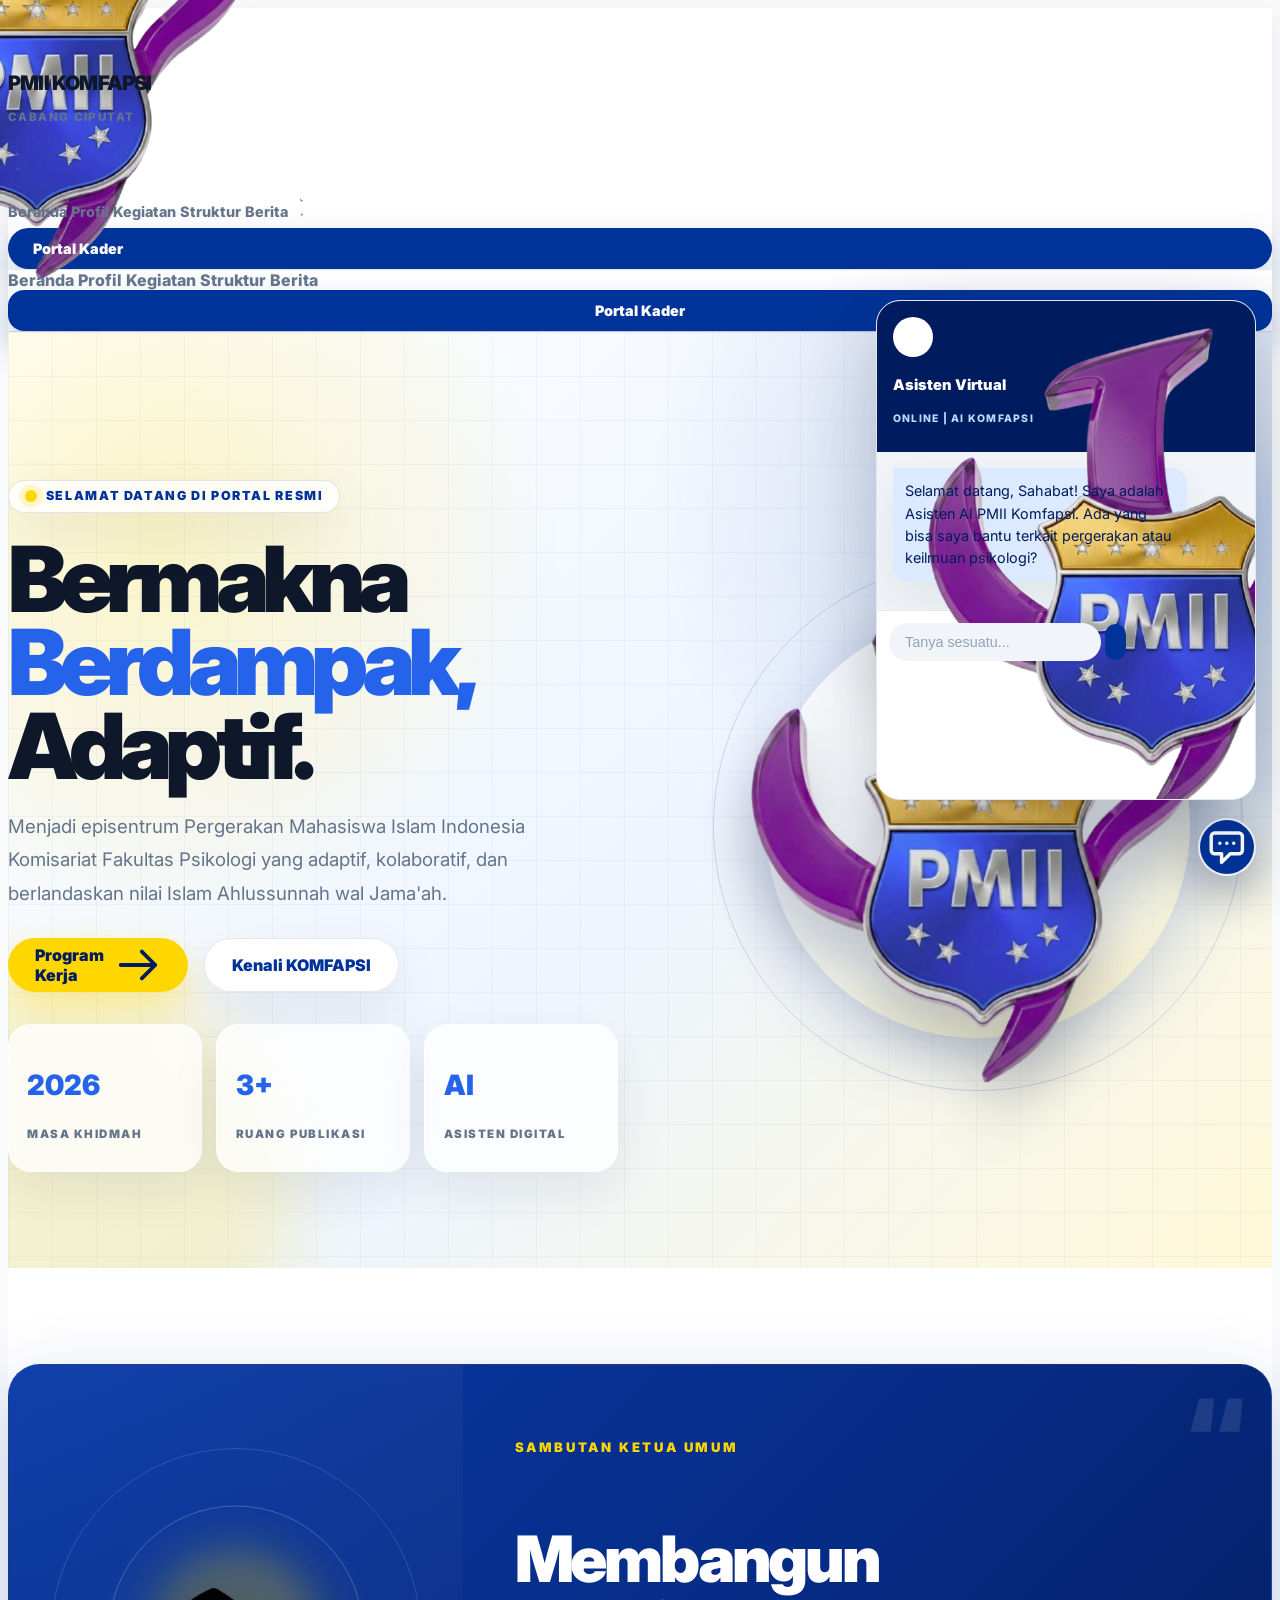
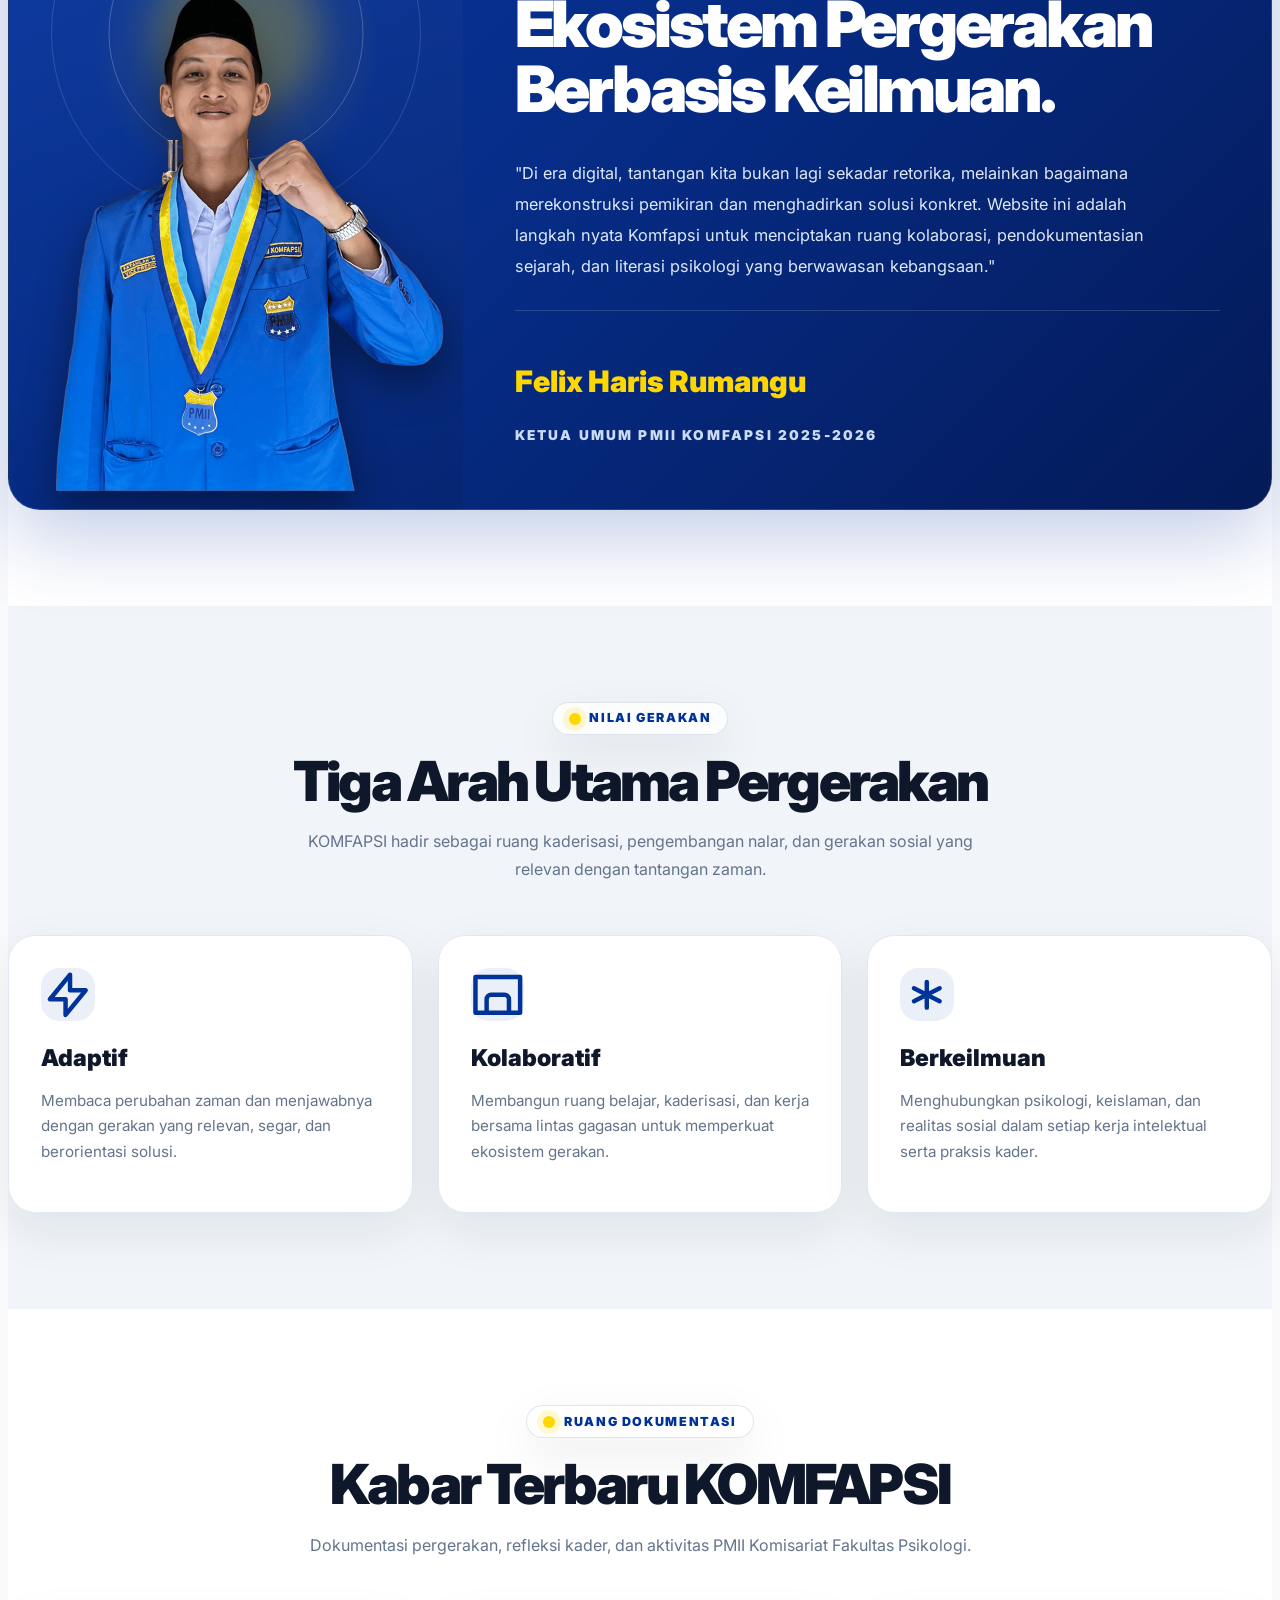
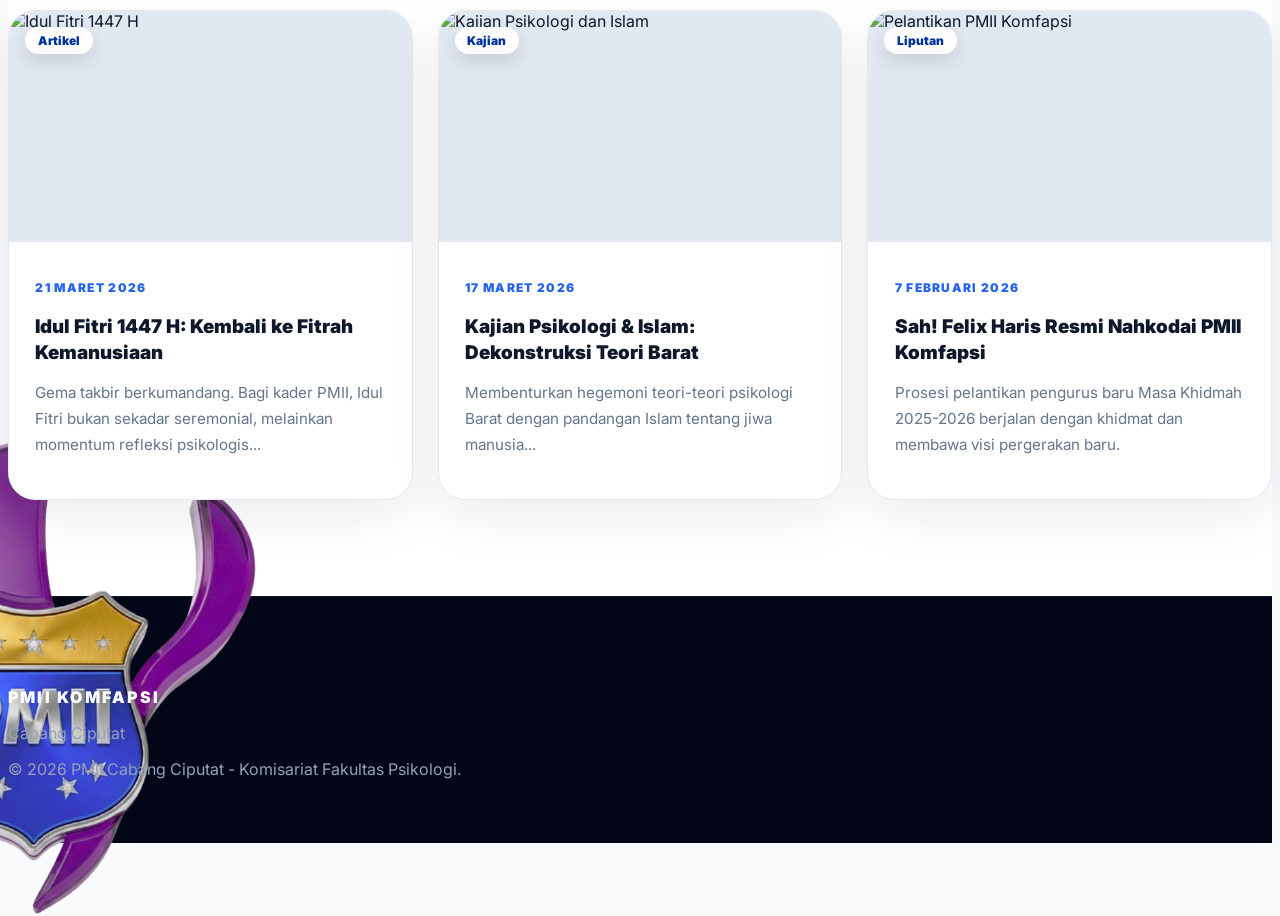
==== commit d976627b: "Remove hero info card from index.html Removed hero info card section from the HTML." ====
--- a/index.html
+++ b/index.html
@@ -151,9 +151,6 @@
                 <img src="Untitled design.png" 
                      alt="Logo PMII Komfapsi" 
                      class="hero-logo">
-                <div class="hero-info-card">
-                    <p>Portal Digital</p>
-                    <h4>Dokumentasi, Publikasi, dan Ruang Kolaborasi Kader.</h4>
                 </div>
             </div>
         </div>
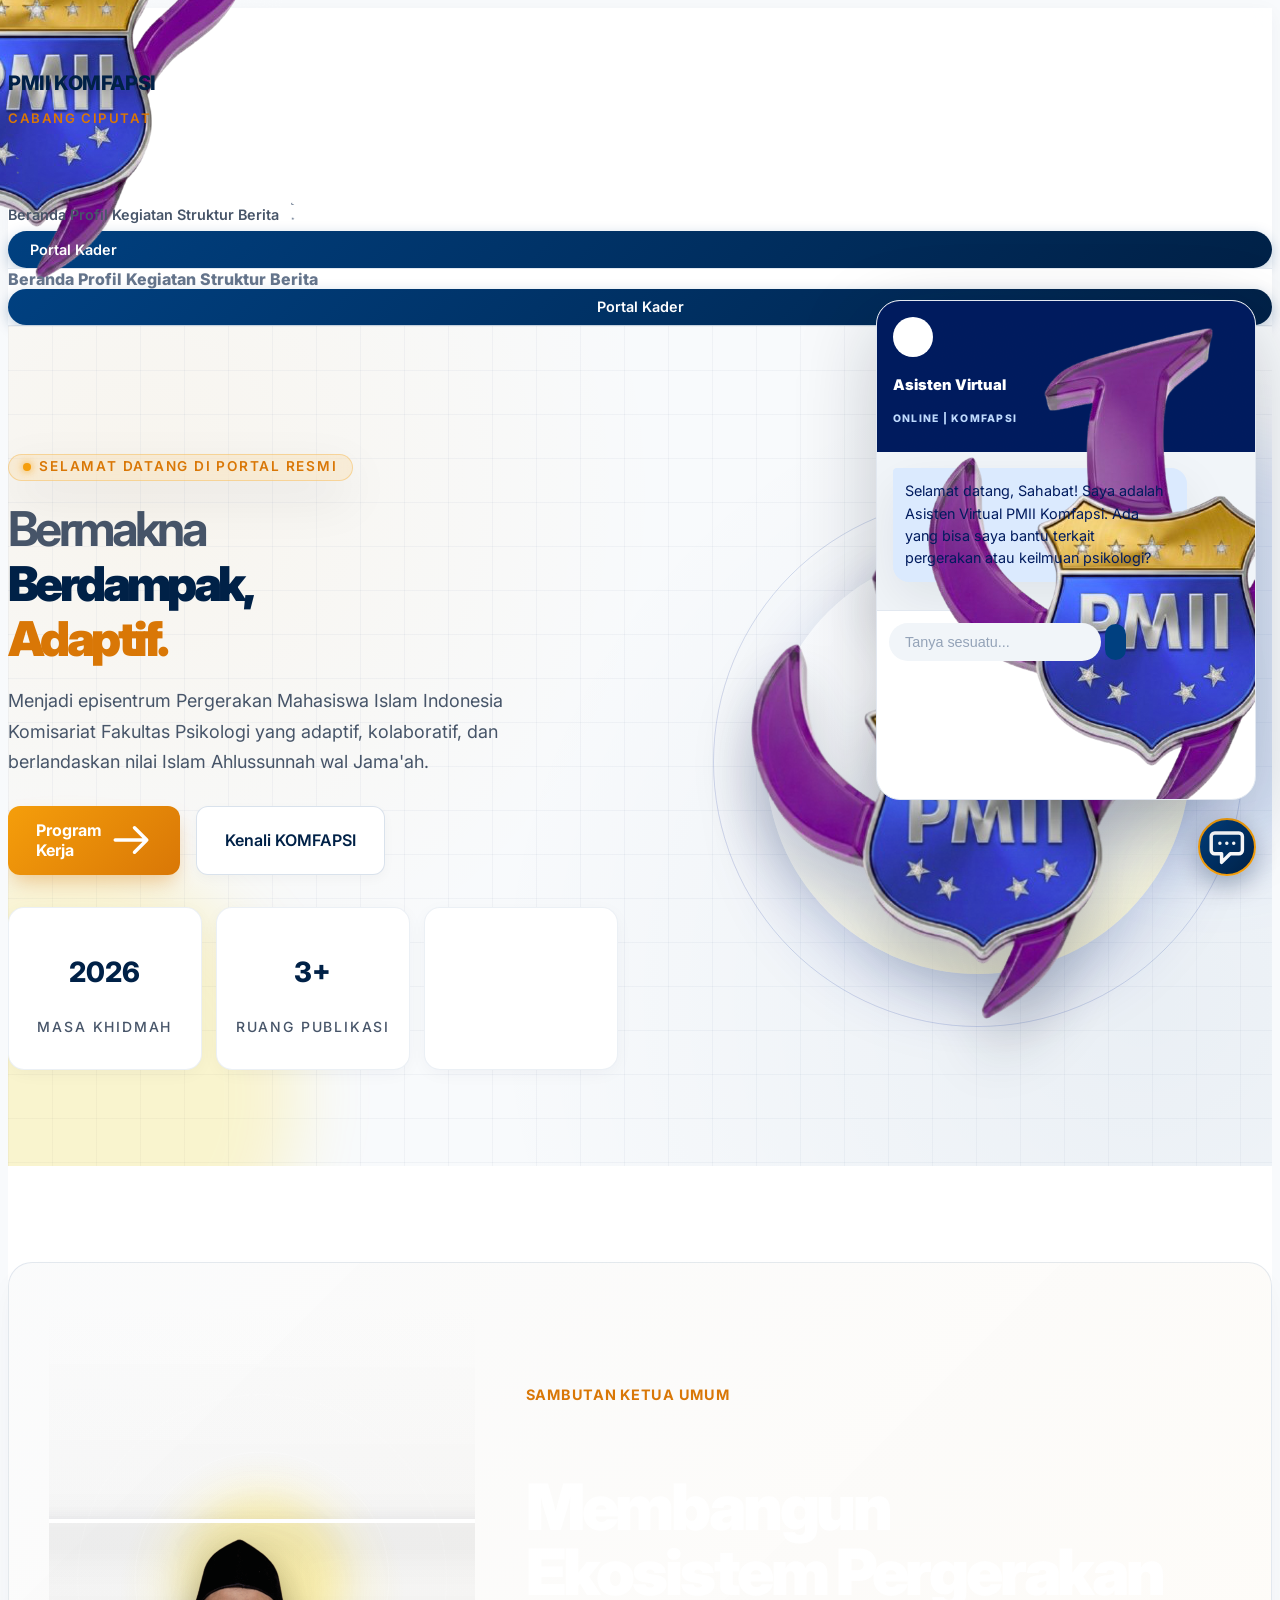
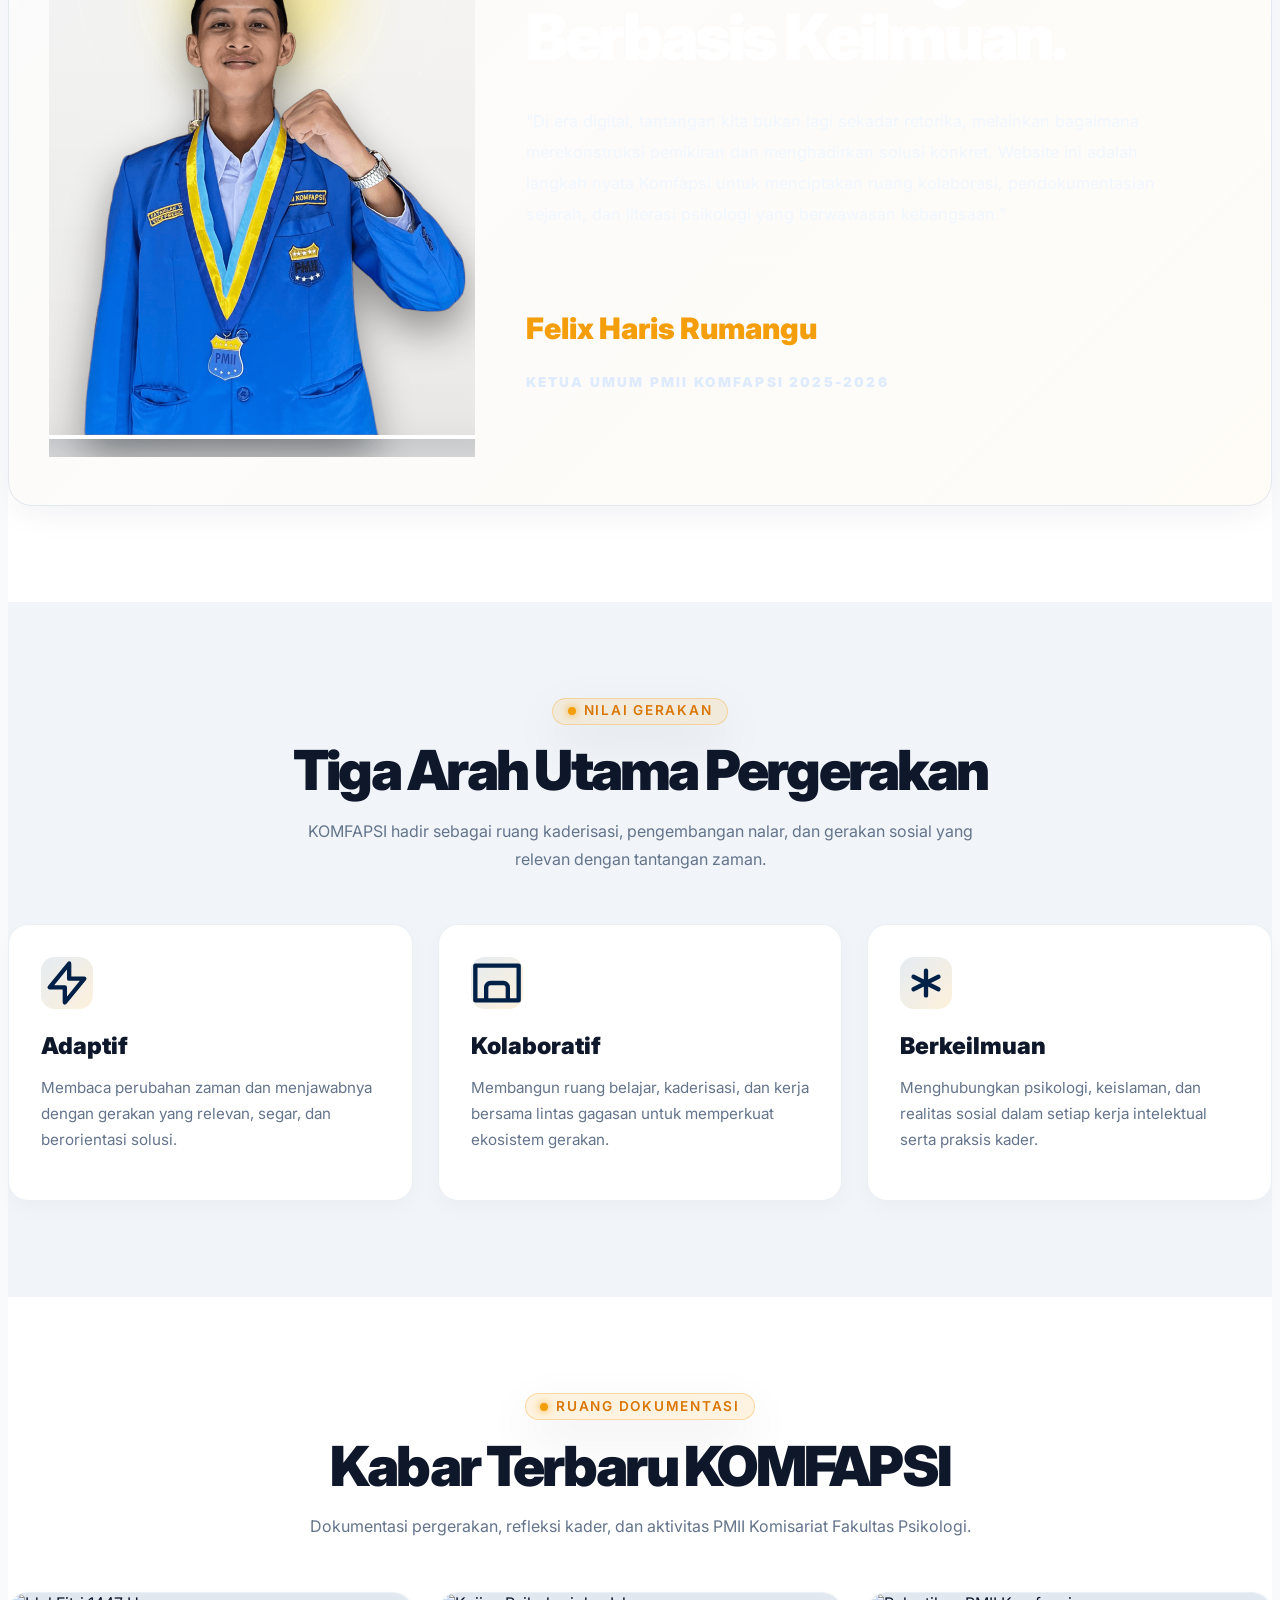
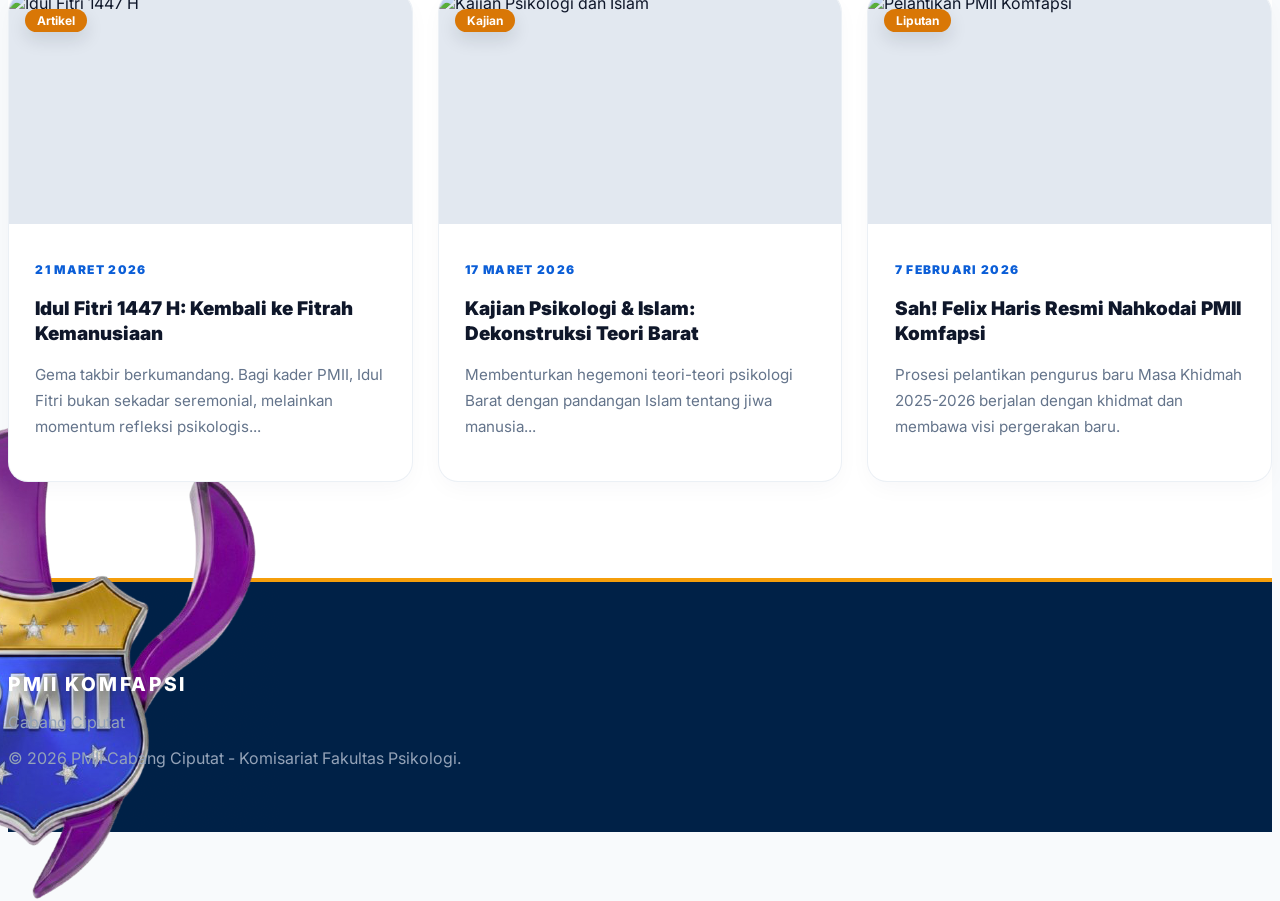
==== commit 650429d6: "Enhance styling and update chat assistant details Added custom CSS styles for professional appearanc" ====
--- a/index.html
+++ b/index.html
@@ -27,6 +27,300 @@
     <link href="https://unpkg.com/aos@2.3.1/dist/aos.css" rel="stylesheet">
 
     <link rel="stylesheet" href="assets/css/style.css?v=10">
+
+    <style>
+        /* CSS Tambahan untuk Tampilan Profesional khas PMII */
+        :root {
+            --pmii-blue-dark: #002147;
+            --pmii-blue: #004080;
+            --pmii-blue-light: #0B5ED7;
+            --pmii-yellow: #F59E0B;
+            --pmii-yellow-gold: #D97706;
+            --pmii-yellow-light: #FEF3C7;
+            --pmii-bg-light: #F8FAFC;
+            --pmii-text-main: #0F172A;
+            --pmii-text-muted: #475569;
+        }
+
+        body {
+            font-family: 'Inter', -apple-system, BlinkMacSystemFont, sans-serif;
+            background-color: var(--pmii-bg-light);
+            color: var(--pmii-text-main);
+        }
+
+        /* Navbar Professional Glassmorphism */
+        .site-nav {
+            background: rgba(255, 255, 255, 0.88);
+            backdrop-filter: blur(12px);
+            -webkit-backdrop-filter: blur(12px);
+            border-bottom: 1px solid rgba(0, 33, 71, 0.08);
+            box-shadow: 0 4px 20px -2px rgba(0, 33, 71, 0.05);
+        }
+
+        .brand-title {
+            font-weight: 800;
+            color: var(--pmii-blue-dark);
+            letter-spacing: -0.02em;
+        }
+
+        .brand-subtitle {
+            color: var(--pmii-yellow-gold);
+            font-weight: 600;
+            font-size: 0.825rem;
+        }
+
+        .nav-link {
+            font-weight: 600;
+            color: var(--pmii-text-muted);
+            transition: all 0.2s ease;
+        }
+
+        .nav-link:hover {
+            color: var(--pmii-blue-light);
+        }
+
+        .portal-btn {
+            background: linear-gradient(135deg, var(--pmii-blue) 0%, var(--pmii-blue-dark) 100%);
+            color: #ffffff !important;
+            font-weight: 600;
+            padding: 0.6rem 1.4rem;
+            border-radius: 9999px;
+            box-shadow: 0 4px 14px rgba(0, 64, 128, 0.25);
+            transition: all 0.3s ease;
+        }
+
+        .portal-btn:hover {
+            transform: translateY(-2px);
+            box-shadow: 0 6px 20px rgba(0, 64, 128, 0.35);
+            background: linear-gradient(135deg, var(--pmii-blue-light) 0%, var(--pmii-blue) 100%);
+        }
+
+        /* Hero Section Styling */
+        .hero-section {
+            position: relative;
+            padding-top: 8rem;
+            padding-bottom: 6rem;
+            background: radial-gradient(circle at 10% 20%, rgba(245, 158, 11, 0.06) 0%, transparent 40%),
+                        radial-gradient(circle at 90% 80%, rgba(0, 64, 128, 0.06) 0%, transparent 50%),
+                        var(--pmii-bg-light);
+        }
+
+        .section-pill {
+            display: inline-flex;
+            align-items: center;
+            gap: 0.5rem;
+            padding: 0.35rem 0.9rem;
+            background: rgba(245, 158, 11, 0.12);
+            border: 1px solid rgba(245, 158, 11, 0.3);
+            color: var(--pmii-yellow-gold);
+            border-radius: 9999px;
+            font-size: 0.85rem;
+            font-weight: 600;
+        }
+
+        .section-pill span {
+            width: 8px;
+            height: 8px;
+            border-radius: 50%;
+            background-color: var(--pmii-yellow);
+            box-shadow: 0 0 8px var(--pmii-yellow);
+        }
+
+        .hero-title {
+            font-size: 3rem;
+            line-height: 1.15;
+            font-weight: 900;
+            color: var(--pmii-blue-dark);
+            margin-top: 1.25rem;
+            margin-bottom: 1.25rem;
+        }
+
+        .hero-muted-word {
+            color: var(--pmii-text-muted);
+            font-weight: 700;
+        }
+
+        .hero-title strong {
+            color: var(--pmii-blue-dark);
+        }
+
+        .hero-title em {
+            color: var(--pmii-yellow-gold);
+            font-style: normal;
+        }
+
+        .hero-description {
+            font-size: 1.125rem;
+            line-height: 1.7;
+            color: var(--pmii-text-muted);
+            max-width: 36rem;
+        }
+
+        .btn-yellow {
+            background: linear-gradient(135deg, #F59E0B 0%, #D97706 100%);
+            color: #ffffff !important;
+            font-weight: 700;
+            padding: 0.85rem 1.75rem;
+            border-radius: 0.75rem;
+            display: inline-flex;
+            align-items: center;
+            gap: 0.5rem;
+            box-shadow: 0 10px 20px -5px rgba(217, 119, 6, 0.4);
+            transition: all 0.3s ease;
+        }
+
+        .btn-yellow:hover {
+            transform: translateY(-2px);
+            box-shadow: 0 14px 24px -4px rgba(217, 119, 6, 0.5);
+        }
+
+        .btn-soft {
+            background: #FFFFFF;
+            color: var(--pmii-blue-dark) !important;
+            border: 1px solid rgba(0, 64, 128, 0.15);
+            font-weight: 600;
+            padding: 0.85rem 1.75rem;
+            border-radius: 0.75rem;
+            display: inline-flex;
+            align-items: center;
+            box-shadow: 0 4px 12px rgba(0, 0, 0, 0.03);
+            transition: all 0.3s ease;
+        }
+
+        .btn-soft:hover {
+            border-color: var(--pmii-blue);
+            background: rgba(0, 64, 128, 0.03);
+            transform: translateY(-2px);
+        }
+
+        /* Stat Cards */
+        .stat-card {
+            background: #FFFFFF;
+            border: 1px solid rgba(0, 64, 128, 0.08);
+            padding: 1.25rem 1rem;
+            border-radius: 1rem;
+            box-shadow: 0 4px 20px -4px rgba(0, 33, 71, 0.06);
+            transition: all 0.3s ease;
+            text-align: center;
+        }
+
+        .stat-card:hover {
+            border-color: rgba(245, 158, 11, 0.4);
+            transform: translateY(-3px);
+            box-shadow: 0 10px 25px -5px rgba(0, 33, 71, 0.1);
+        }
+
+        .stat-card h3 {
+            font-size: 1.75rem;
+            font-weight: 800;
+            color: var(--pmii-blue-dark);
+            line-height: 1.2;
+        }
+
+        .stat-card p {
+            font-size: 0.875rem;
+            color: var(--pmii-text-muted);
+            font-weight: 500;
+            margin-top: 0.25rem;
+        }
+
+        .stat-card:empty {
+            display: none;
+        }
+
+        /* Profil Section Card */
+        .profile-card {
+            background: linear-gradient(135deg, rgba(0, 33, 71, 0.02) 0%, rgba(245, 158, 11, 0.03) 100%);
+            border: 1px solid rgba(0, 64, 128, 0.1);
+            border-radius: 1.5rem;
+            padding: 3rem 2.5rem;
+            box-shadow: 0 15px 35px -10px rgba(0, 33, 71, 0.07);
+        }
+
+        .profile-person-img {
+            border-radius: 1.25rem;
+            box-shadow: 0 12px 30px rgba(0, 33, 71, 0.15);
+            border: 4px solid #FFFFFF;
+        }
+
+        .profile-label {
+            color: var(--pmii-yellow-gold);
+            font-weight: 700;
+            font-size: 0.9rem;
+            text-transform: uppercase;
+            letter-spacing: 0.05em;
+        }
+
+        /* Value Cards */
+        .value-card {
+            background: #FFFFFF;
+            border: 1px solid rgba(0, 64, 128, 0.08);
+            border-radius: 1.25rem;
+            padding: 2rem;
+            box-shadow: 0 8px 24px -4px rgba(0, 33, 71, 0.04);
+            transition: all 0.3s ease;
+        }
+
+        .value-card:hover {
+            transform: translateY(-5px);
+            border-color: rgba(245, 158, 11, 0.4);
+            box-shadow: 0 16px 32px -6px rgba(0, 33, 71, 0.08);
+        }
+
+        .value-icon {
+            width: 3.25rem;
+            height: 3.25rem;
+            border-radius: 0.875rem;
+            background: linear-gradient(135deg, rgba(0, 64, 128, 0.1) 0%, rgba(245, 158, 11, 0.15) 100%);
+            color: var(--pmii-blue-dark);
+        }
+
+        /* News Cards */
+        .news-card {
+            background: #FFFFFF;
+            border: 1px solid rgba(0, 64, 128, 0.08);
+            border-radius: 1.25rem;
+            overflow: hidden;
+            box-shadow: 0 8px 24px -4px rgba(0, 33, 71, 0.04);
+            transition: all 0.3s ease;
+        }
+
+        .news-card:hover {
+            transform: translateY(-5px);
+            box-shadow: 0 16px 32px -6px rgba(0, 33, 71, 0.1);
+            border-color: rgba(0, 64, 128, 0.2);
+        }
+
+        .news-category {
+            background: var(--pmii-yellow-gold);
+            color: #FFFFFF;
+            font-size: 0.75rem;
+            font-weight: 700;
+            padding: 0.25rem 0.75rem;
+            border-radius: 9999px;
+        }
+
+        /* Footer */
+        .site-footer {
+            background: var(--pmii-blue-dark);
+            color: #FFFFFF;
+            border-top: 4px solid var(--pmii-yellow);
+        }
+
+        .footer-brand {
+            font-weight: 800;
+            font-size: 1.2rem;
+            color: #FFFFFF;
+        }
+
+        /* Chat Widget Button */
+        .chat-toggle-btn {
+            background: linear-gradient(135deg, var(--pmii-blue) 0%, var(--pmii-blue-dark) 100%);
+            border: 2px solid var(--pmii-yellow);
+            color: #FFFFFF;
+            box-shadow: 0 10px 25px rgba(0, 33, 71, 0.3);
+        }
+    </style>
 </head>
 
 <body class="bg-gray-50 text-gray-800 antialiased transition-colors duration-300">
@@ -139,8 +433,6 @@
                         <p>Ruang Publikasi</p>
                     </div>
                     <div class="stat-card">
-                        <h3>AI</h3>
-                        <p>Asisten Digital</p>
                     </div>
                 </div>
             </div>
@@ -151,7 +443,6 @@
                 <img src="Untitled design.png" 
                      alt="Logo PMII Komfapsi" 
                      class="hero-logo">
-                </div>
             </div>
         </div>
     </section>
@@ -311,11 +602,11 @@
             <div class="chat-header">
                 <div class="flex items-center gap-3">
                     <div class="chat-avatar">
-                        <img src="Untitled design.png" alt="AI" class="w-full h-full object-contain">
+                        <img src="Untitled design.png" alt="Asisten" class="w-full h-full object-contain">
                     </div>
                     <div>
                         <h4>Asisten Virtual</h4>
-                        <p>Online | AI Komfapsi</p>
+                        <p>Online | KOMFAPSI</p>
                     </div>
                 </div>
                 <button id="close-chat" class="close-chat-btn" aria-label="Tutup chat">
@@ -324,7 +615,7 @@
             </div>
 
             <div id="chat-content" class="chat-content">
-                <div class="message-bot">Selamat datang, Sahabat! Saya adalah Asisten AI PMII Komfapsi. Ada yang bisa saya bantu terkait pergerakan atau keilmuan psikologi?</div>
+                <div class="message-bot">Selamat datang, Sahabat! Saya adalah Asisten Virtual PMII Komfapsi. Ada yang bisa saya bantu terkait pergerakan atau keilmuan psikologi?</div>
             </div>
 
             <div class="chat-form-area">
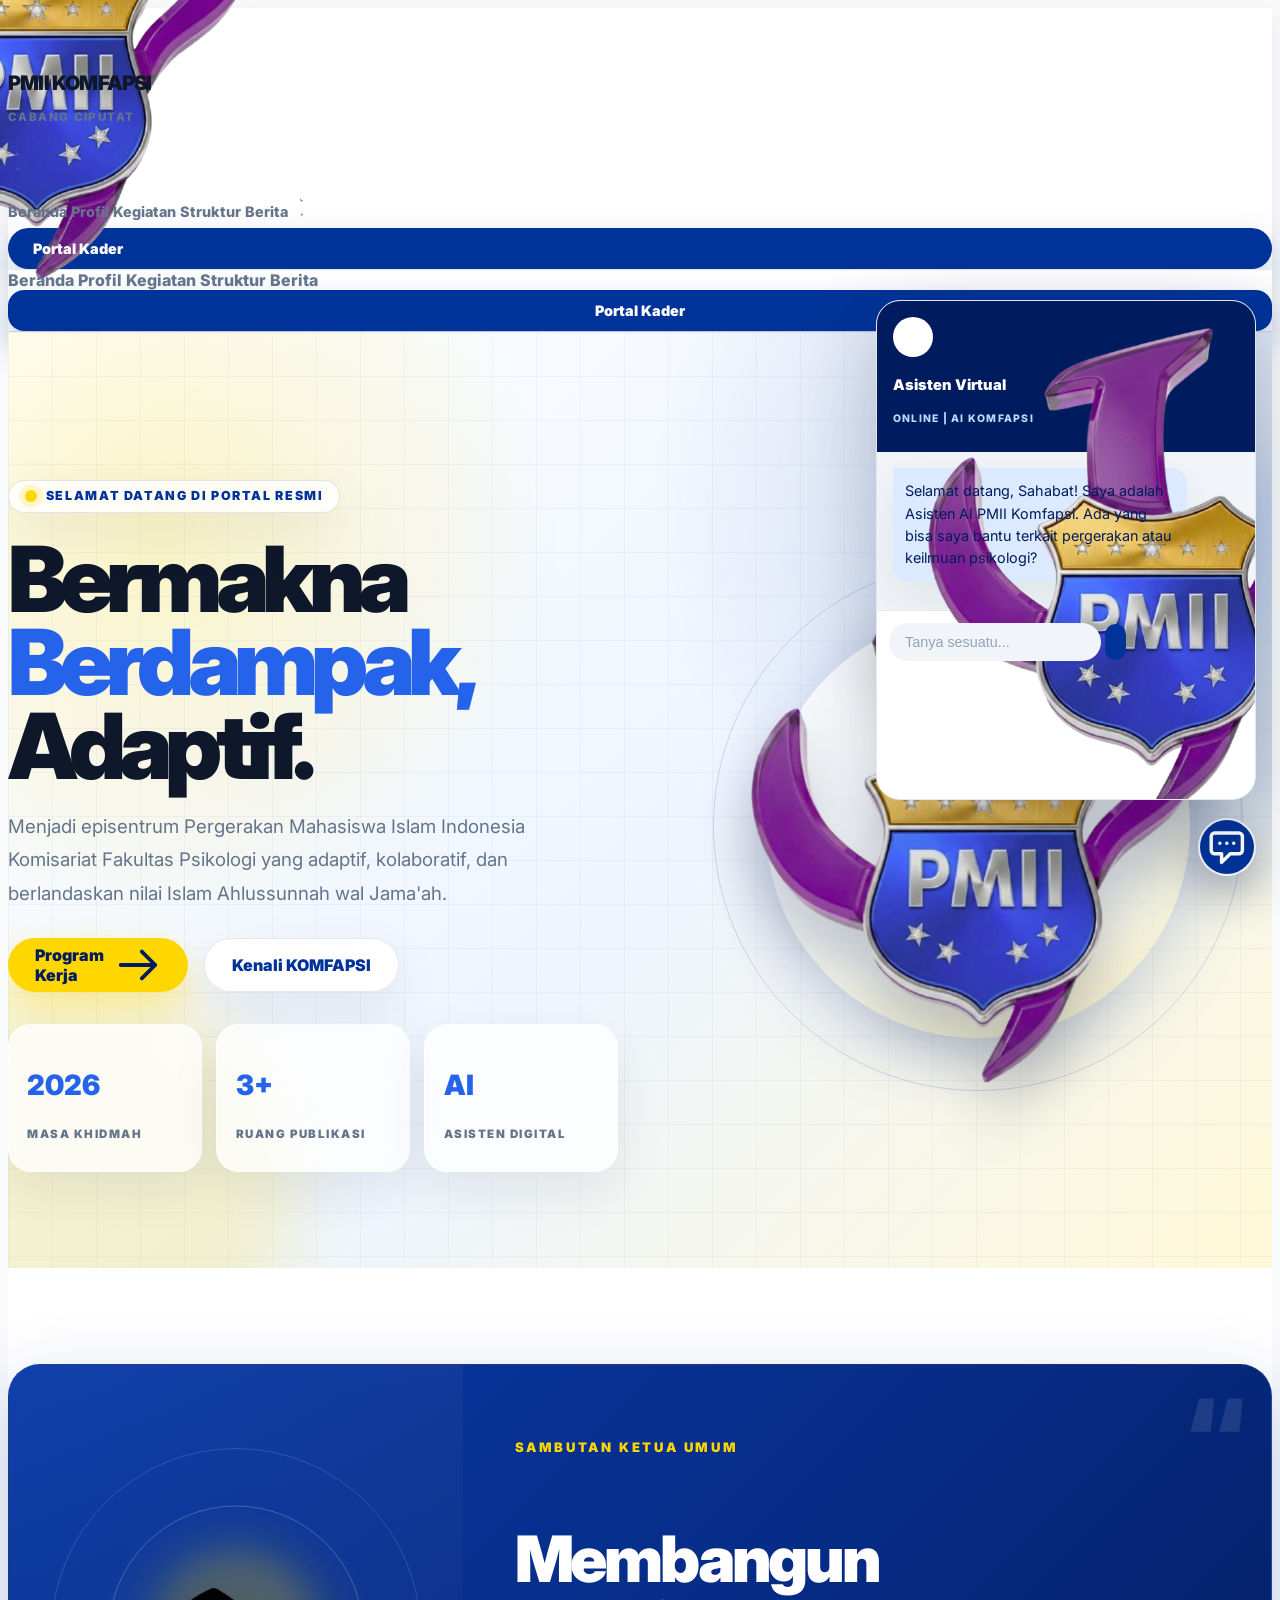
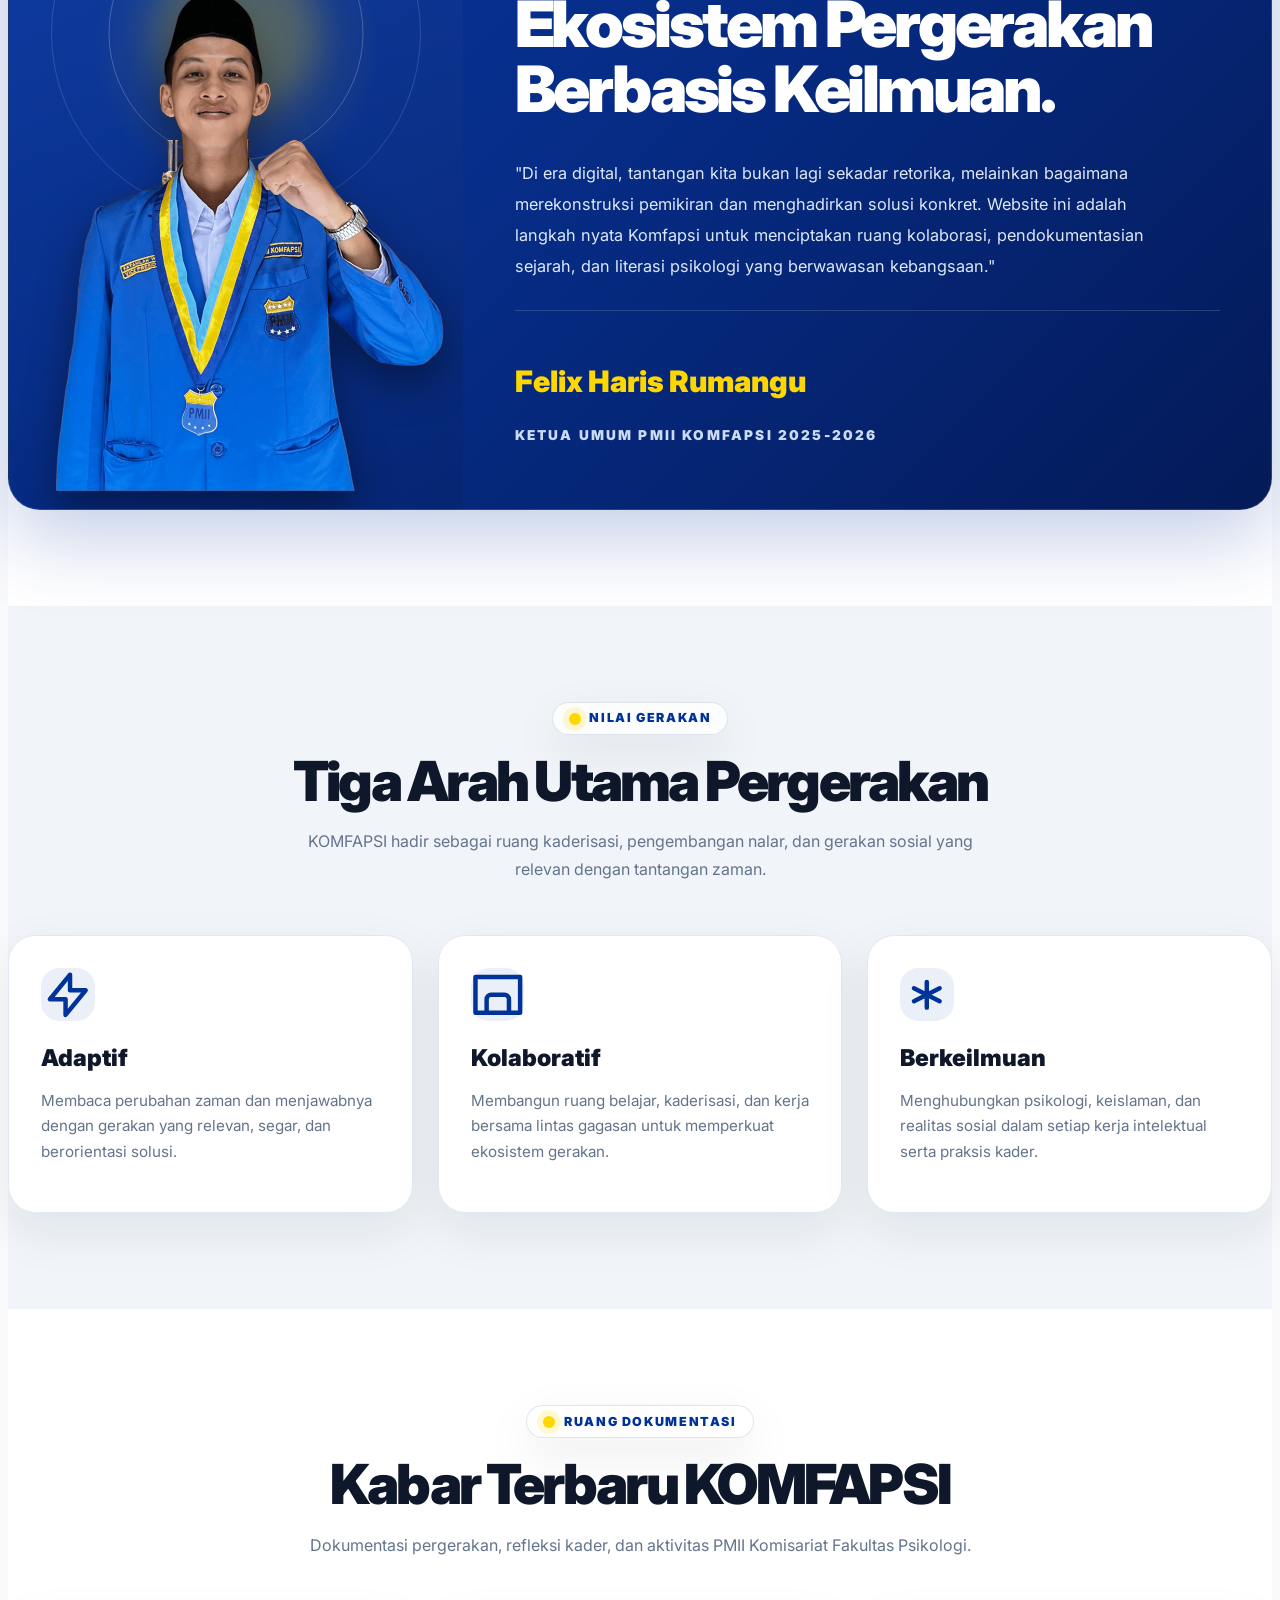
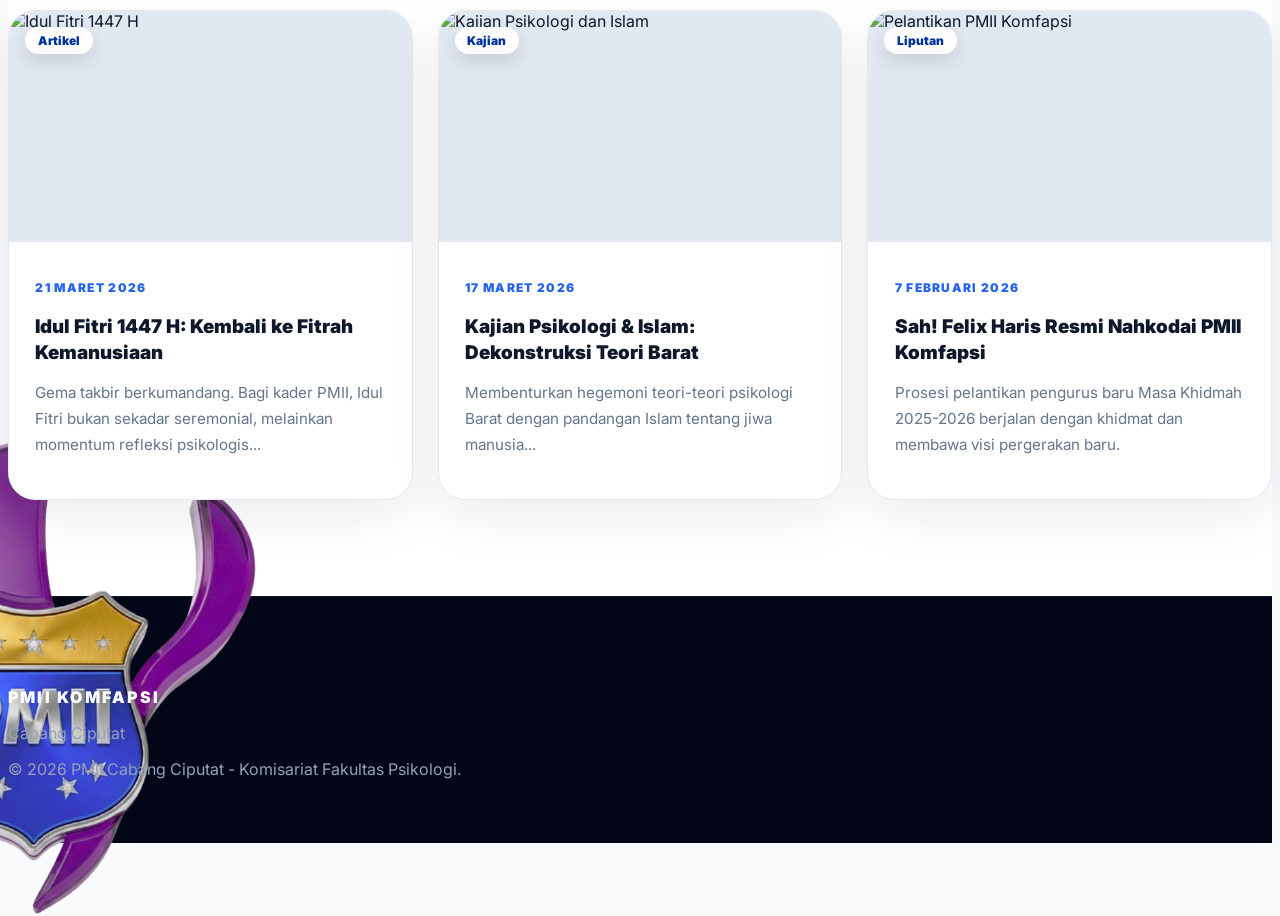
==== commit e0044472: "Remove embedded CSS and update chat assistant text" ====
--- a/index.html
+++ b/index.html
@@ -1,3 +1,4 @@
+
 <!DOCTYPE html>
 <html lang="id" style="scroll-behavior: smooth;">
 <head>
@@ -27,300 +28,6 @@
     <link href="https://unpkg.com/aos@2.3.1/dist/aos.css" rel="stylesheet">
 
     <link rel="stylesheet" href="assets/css/style.css?v=10">
-
-    <style>
-        /* CSS Tambahan untuk Tampilan Profesional khas PMII */
-        :root {
-            --pmii-blue-dark: #002147;
-            --pmii-blue: #004080;
-            --pmii-blue-light: #0B5ED7;
-            --pmii-yellow: #F59E0B;
-            --pmii-yellow-gold: #D97706;
-            --pmii-yellow-light: #FEF3C7;
-            --pmii-bg-light: #F8FAFC;
-            --pmii-text-main: #0F172A;
-            --pmii-text-muted: #475569;
-        }
-
-        body {
-            font-family: 'Inter', -apple-system, BlinkMacSystemFont, sans-serif;
-            background-color: var(--pmii-bg-light);
-            color: var(--pmii-text-main);
-        }
-
-        /* Navbar Professional Glassmorphism */
-        .site-nav {
-            background: rgba(255, 255, 255, 0.88);
-            backdrop-filter: blur(12px);
-            -webkit-backdrop-filter: blur(12px);
-            border-bottom: 1px solid rgba(0, 33, 71, 0.08);
-            box-shadow: 0 4px 20px -2px rgba(0, 33, 71, 0.05);
-        }
-
-        .brand-title {
-            font-weight: 800;
-            color: var(--pmii-blue-dark);
-            letter-spacing: -0.02em;
-        }
-
-        .brand-subtitle {
-            color: var(--pmii-yellow-gold);
-            font-weight: 600;
-            font-size: 0.825rem;
-        }
-
-        .nav-link {
-            font-weight: 600;
-            color: var(--pmii-text-muted);
-            transition: all 0.2s ease;
-        }
-
-        .nav-link:hover {
-            color: var(--pmii-blue-light);
-        }
-
-        .portal-btn {
-            background: linear-gradient(135deg, var(--pmii-blue) 0%, var(--pmii-blue-dark) 100%);
-            color: #ffffff !important;
-            font-weight: 600;
-            padding: 0.6rem 1.4rem;
-            border-radius: 9999px;
-            box-shadow: 0 4px 14px rgba(0, 64, 128, 0.25);
-            transition: all 0.3s ease;
-        }
-
-        .portal-btn:hover {
-            transform: translateY(-2px);
-            box-shadow: 0 6px 20px rgba(0, 64, 128, 0.35);
-            background: linear-gradient(135deg, var(--pmii-blue-light) 0%, var(--pmii-blue) 100%);
-        }
-
-        /* Hero Section Styling */
-        .hero-section {
-            position: relative;
-            padding-top: 8rem;
-            padding-bottom: 6rem;
-            background: radial-gradient(circle at 10% 20%, rgba(245, 158, 11, 0.06) 0%, transparent 40%),
-                        radial-gradient(circle at 90% 80%, rgba(0, 64, 128, 0.06) 0%, transparent 50%),
-                        var(--pmii-bg-light);
-        }
-
-        .section-pill {
-            display: inline-flex;
-            align-items: center;
-            gap: 0.5rem;
-            padding: 0.35rem 0.9rem;
-            background: rgba(245, 158, 11, 0.12);
-            border: 1px solid rgba(245, 158, 11, 0.3);
-            color: var(--pmii-yellow-gold);
-            border-radius: 9999px;
-            font-size: 0.85rem;
-            font-weight: 600;
-        }
-
-        .section-pill span {
-            width: 8px;
-            height: 8px;
-            border-radius: 50%;
-            background-color: var(--pmii-yellow);
-            box-shadow: 0 0 8px var(--pmii-yellow);
-        }
-
-        .hero-title {
-            font-size: 3rem;
-            line-height: 1.15;
-            font-weight: 900;
-            color: var(--pmii-blue-dark);
-            margin-top: 1.25rem;
-            margin-bottom: 1.25rem;
-        }
-
-        .hero-muted-word {
-            color: var(--pmii-text-muted);
-            font-weight: 700;
-        }
-
-        .hero-title strong {
-            color: var(--pmii-blue-dark);
-        }
-
-        .hero-title em {
-            color: var(--pmii-yellow-gold);
-            font-style: normal;
-        }
-
-        .hero-description {
-            font-size: 1.125rem;
-            line-height: 1.7;
-            color: var(--pmii-text-muted);
-            max-width: 36rem;
-        }
-
-        .btn-yellow {
-            background: linear-gradient(135deg, #F59E0B 0%, #D97706 100%);
-            color: #ffffff !important;
-            font-weight: 700;
-            padding: 0.85rem 1.75rem;
-            border-radius: 0.75rem;
-            display: inline-flex;
-            align-items: center;
-            gap: 0.5rem;
-            box-shadow: 0 10px 20px -5px rgba(217, 119, 6, 0.4);
-            transition: all 0.3s ease;
-        }
-
-        .btn-yellow:hover {
-            transform: translateY(-2px);
-            box-shadow: 0 14px 24px -4px rgba(217, 119, 6, 0.5);
-        }
-
-        .btn-soft {
-            background: #FFFFFF;
-            color: var(--pmii-blue-dark) !important;
-            border: 1px solid rgba(0, 64, 128, 0.15);
-            font-weight: 600;
-            padding: 0.85rem 1.75rem;
-            border-radius: 0.75rem;
-            display: inline-flex;
-            align-items: center;
-            box-shadow: 0 4px 12px rgba(0, 0, 0, 0.03);
-            transition: all 0.3s ease;
-        }
-
-        .btn-soft:hover {
-            border-color: var(--pmii-blue);
-            background: rgba(0, 64, 128, 0.03);
-            transform: translateY(-2px);
-        }
-
-        /* Stat Cards */
-        .stat-card {
-            background: #FFFFFF;
-            border: 1px solid rgba(0, 64, 128, 0.08);
-            padding: 1.25rem 1rem;
-            border-radius: 1rem;
-            box-shadow: 0 4px 20px -4px rgba(0, 33, 71, 0.06);
-            transition: all 0.3s ease;
-            text-align: center;
-        }
-
-        .stat-card:hover {
-            border-color: rgba(245, 158, 11, 0.4);
-            transform: translateY(-3px);
-            box-shadow: 0 10px 25px -5px rgba(0, 33, 71, 0.1);
-        }
-
-        .stat-card h3 {
-            font-size: 1.75rem;
-            font-weight: 800;
-            color: var(--pmii-blue-dark);
-            line-height: 1.2;
-        }
-
-        .stat-card p {
-            font-size: 0.875rem;
-            color: var(--pmii-text-muted);
-            font-weight: 500;
-            margin-top: 0.25rem;
-        }
-
-        .stat-card:empty {
-            display: none;
-        }
-
-        /* Profil Section Card */
-        .profile-card {
-            background: linear-gradient(135deg, rgba(0, 33, 71, 0.02) 0%, rgba(245, 158, 11, 0.03) 100%);
-            border: 1px solid rgba(0, 64, 128, 0.1);
-            border-radius: 1.5rem;
-            padding: 3rem 2.5rem;
-            box-shadow: 0 15px 35px -10px rgba(0, 33, 71, 0.07);
-        }
-
-        .profile-person-img {
-            border-radius: 1.25rem;
-            box-shadow: 0 12px 30px rgba(0, 33, 71, 0.15);
-            border: 4px solid #FFFFFF;
-        }
-
-        .profile-label {
-            color: var(--pmii-yellow-gold);
-            font-weight: 700;
-            font-size: 0.9rem;
-            text-transform: uppercase;
-            letter-spacing: 0.05em;
-        }
-
-        /* Value Cards */
-        .value-card {
-            background: #FFFFFF;
-            border: 1px solid rgba(0, 64, 128, 0.08);
-            border-radius: 1.25rem;
-            padding: 2rem;
-            box-shadow: 0 8px 24px -4px rgba(0, 33, 71, 0.04);
-            transition: all 0.3s ease;
-        }
-
-        .value-card:hover {
-            transform: translateY(-5px);
-            border-color: rgba(245, 158, 11, 0.4);
-            box-shadow: 0 16px 32px -6px rgba(0, 33, 71, 0.08);
-        }
-
-        .value-icon {
-            width: 3.25rem;
-            height: 3.25rem;
-            border-radius: 0.875rem;
-            background: linear-gradient(135deg, rgba(0, 64, 128, 0.1) 0%, rgba(245, 158, 11, 0.15) 100%);
-            color: var(--pmii-blue-dark);
-        }
-
-        /* News Cards */
-        .news-card {
-            background: #FFFFFF;
-            border: 1px solid rgba(0, 64, 128, 0.08);
-            border-radius: 1.25rem;
-            overflow: hidden;
-            box-shadow: 0 8px 24px -4px rgba(0, 33, 71, 0.04);
-            transition: all 0.3s ease;
-        }
-
-        .news-card:hover {
-            transform: translateY(-5px);
-            box-shadow: 0 16px 32px -6px rgba(0, 33, 71, 0.1);
-            border-color: rgba(0, 64, 128, 0.2);
-        }
-
-        .news-category {
-            background: var(--pmii-yellow-gold);
-            color: #FFFFFF;
-            font-size: 0.75rem;
-            font-weight: 700;
-            padding: 0.25rem 0.75rem;
-            border-radius: 9999px;
-        }
-
-        /* Footer */
-        .site-footer {
-            background: var(--pmii-blue-dark);
-            color: #FFFFFF;
-            border-top: 4px solid var(--pmii-yellow);
-        }
-
-        .footer-brand {
-            font-weight: 800;
-            font-size: 1.2rem;
-            color: #FFFFFF;
-        }
-
-        /* Chat Widget Button */
-        .chat-toggle-btn {
-            background: linear-gradient(135deg, var(--pmii-blue) 0%, var(--pmii-blue-dark) 100%);
-            border: 2px solid var(--pmii-yellow);
-            color: #FFFFFF;
-            box-shadow: 0 10px 25px rgba(0, 33, 71, 0.3);
-        }
-    </style>
 </head>
 
 <body class="bg-gray-50 text-gray-800 antialiased transition-colors duration-300">
@@ -433,6 +140,8 @@
                         <p>Ruang Publikasi</p>
                     </div>
                     <div class="stat-card">
+                        <h3>AI</h3>
+                        <p>Asisten Digital</p>
                     </div>
                 </div>
             </div>
@@ -443,6 +152,7 @@
                 <img src="Untitled design.png" 
                      alt="Logo PMII Komfapsi" 
                      class="hero-logo">
+                </div>
             </div>
         </div>
     </section>
@@ -602,11 +312,11 @@
             <div class="chat-header">
                 <div class="flex items-center gap-3">
                     <div class="chat-avatar">
-                        <img src="Untitled design.png" alt="Asisten" class="w-full h-full object-contain">
+                        <img src="Untitled design.png" alt="AI" class="w-full h-full object-contain">
                     </div>
                     <div>
                         <h4>Asisten Virtual</h4>
-                        <p>Online | KOMFAPSI</p>
+                        <p>Online | AI Komfapsi</p>
                     </div>
                 </div>
                 <button id="close-chat" class="close-chat-btn" aria-label="Tutup chat">
@@ -615,7 +325,7 @@
             </div>
 
             <div id="chat-content" class="chat-content">
-                <div class="message-bot">Selamat datang, Sahabat! Saya adalah Asisten Virtual PMII Komfapsi. Ada yang bisa saya bantu terkait pergerakan atau keilmuan psikologi?</div>
+                <div class="message-bot">Selamat datang, Sahabat! Saya adalah Asisten AI PMII Komfapsi. Ada yang bisa saya bantu terkait pergerakan atau keilmuan psikologi?</div>
             </div>
 
             <div class="chat-form-area">
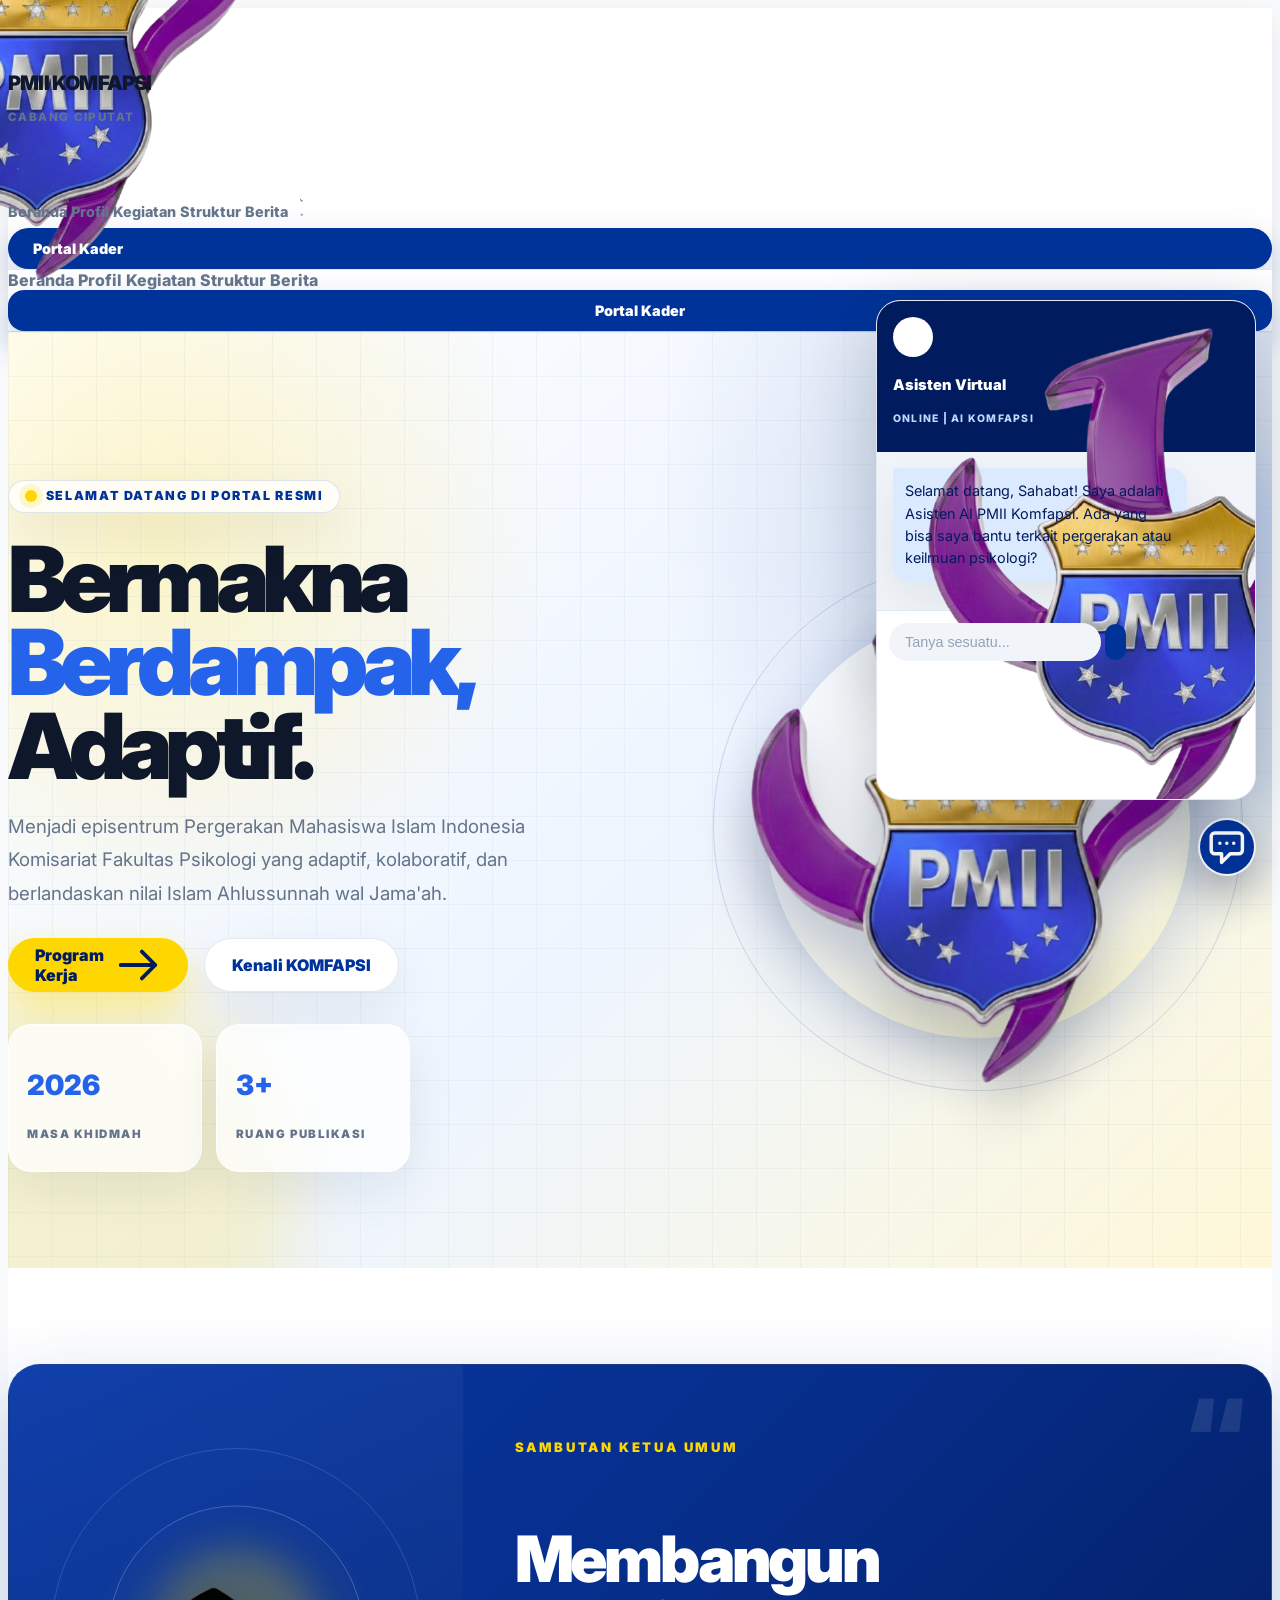
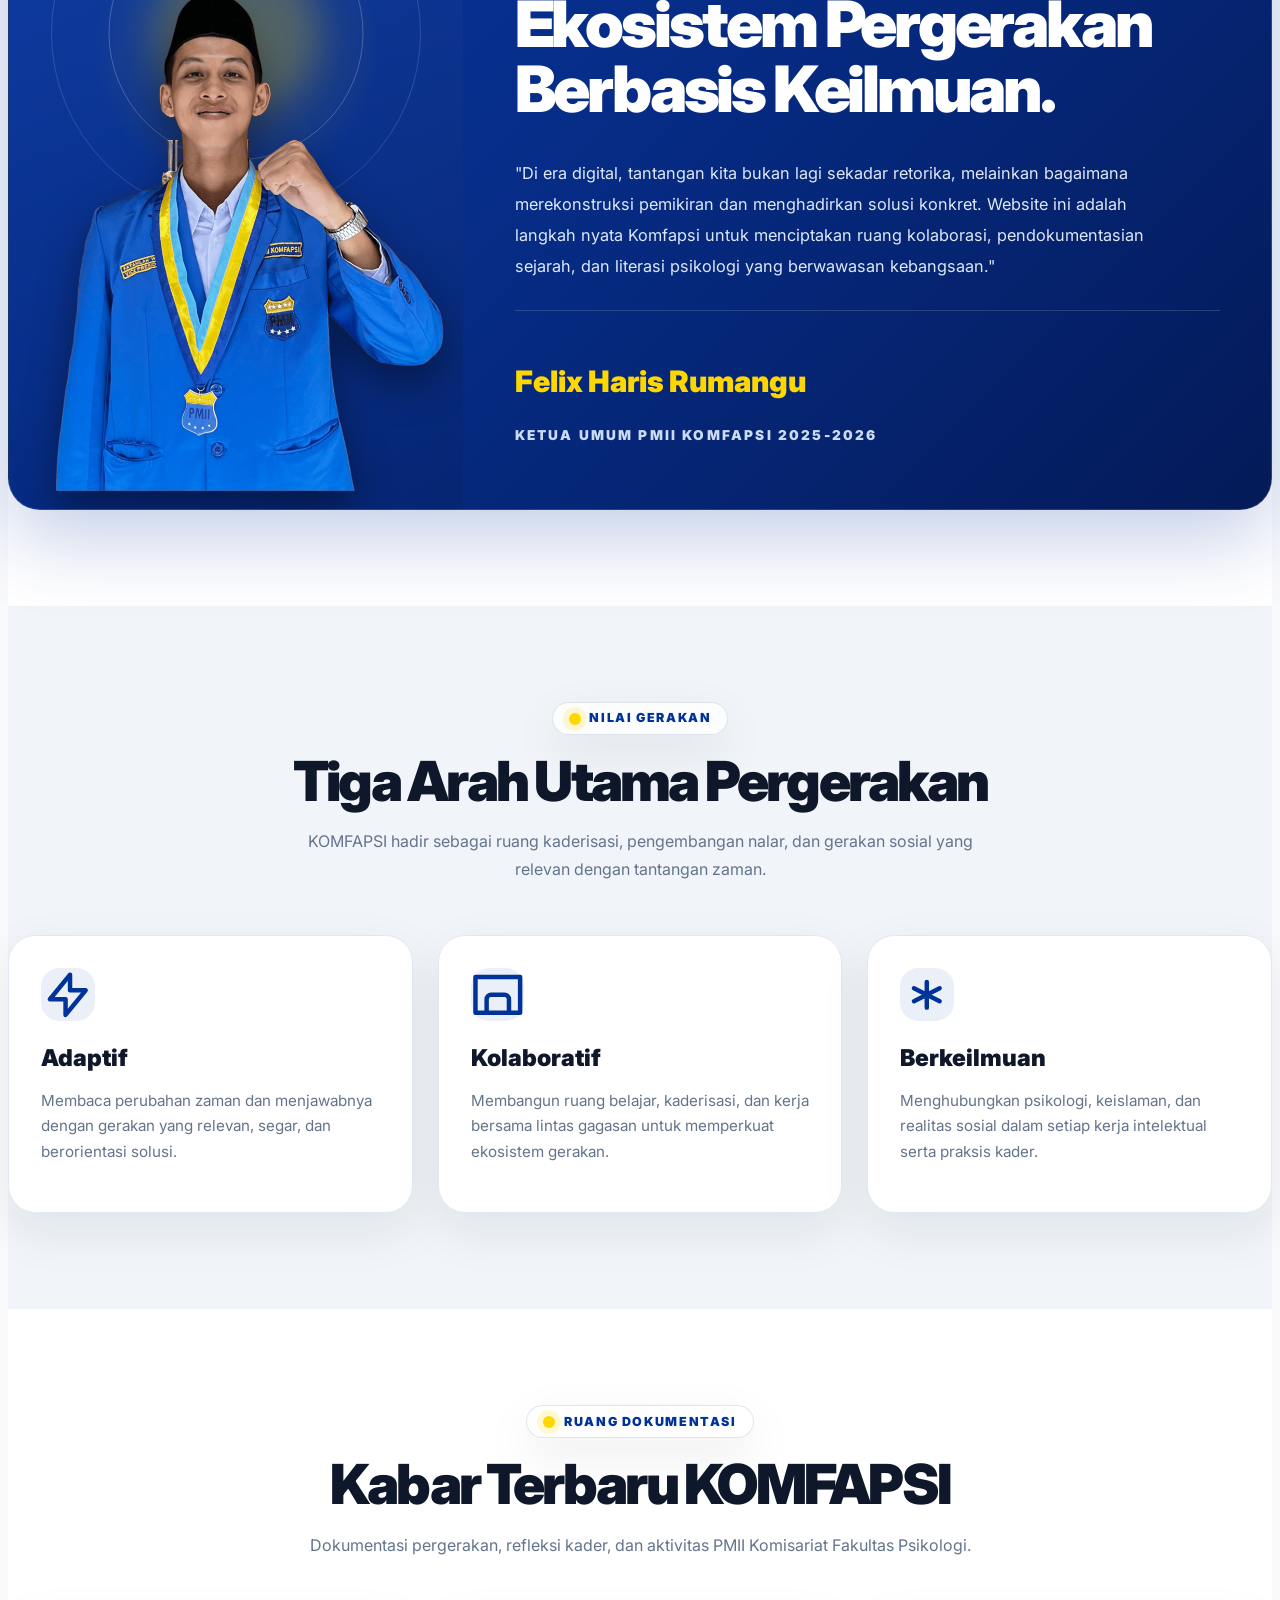
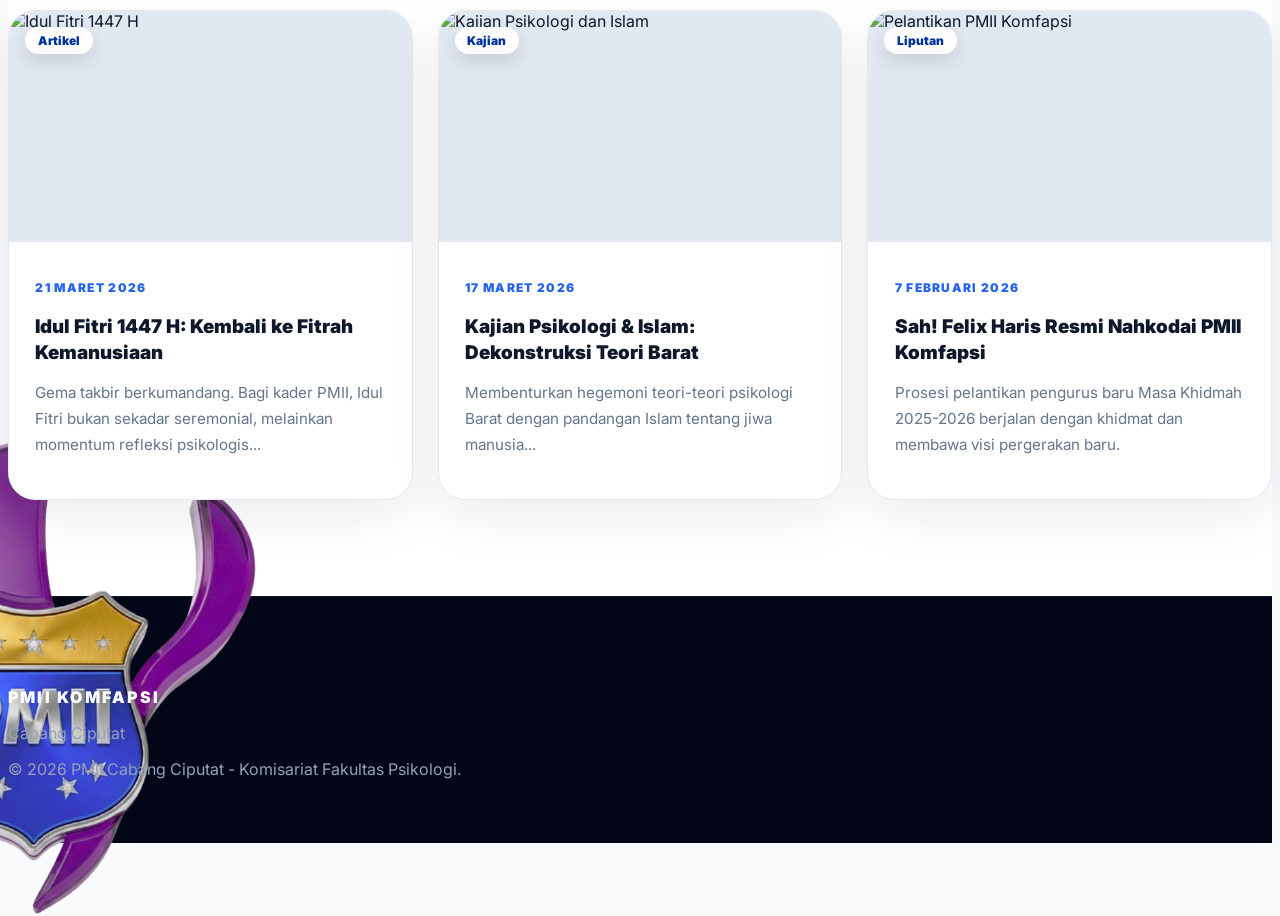
==== commit f3515123: "Remove AI stat card from index.html Removed AI stat card from the index page." ====
--- a/index.html
+++ b/index.html
@@ -1,4 +1,3 @@
-
 <!DOCTYPE html>
 <html lang="id" style="scroll-behavior: smooth;">
 <head>
@@ -139,10 +138,6 @@
                         <h3>3+</h3>
                         <p>Ruang Publikasi</p>
                     </div>
-                    <div class="stat-card">
-                        <h3>AI</h3>
-                        <p>Asisten Digital</p>
-                    </div>
                 </div>
             </div>
 
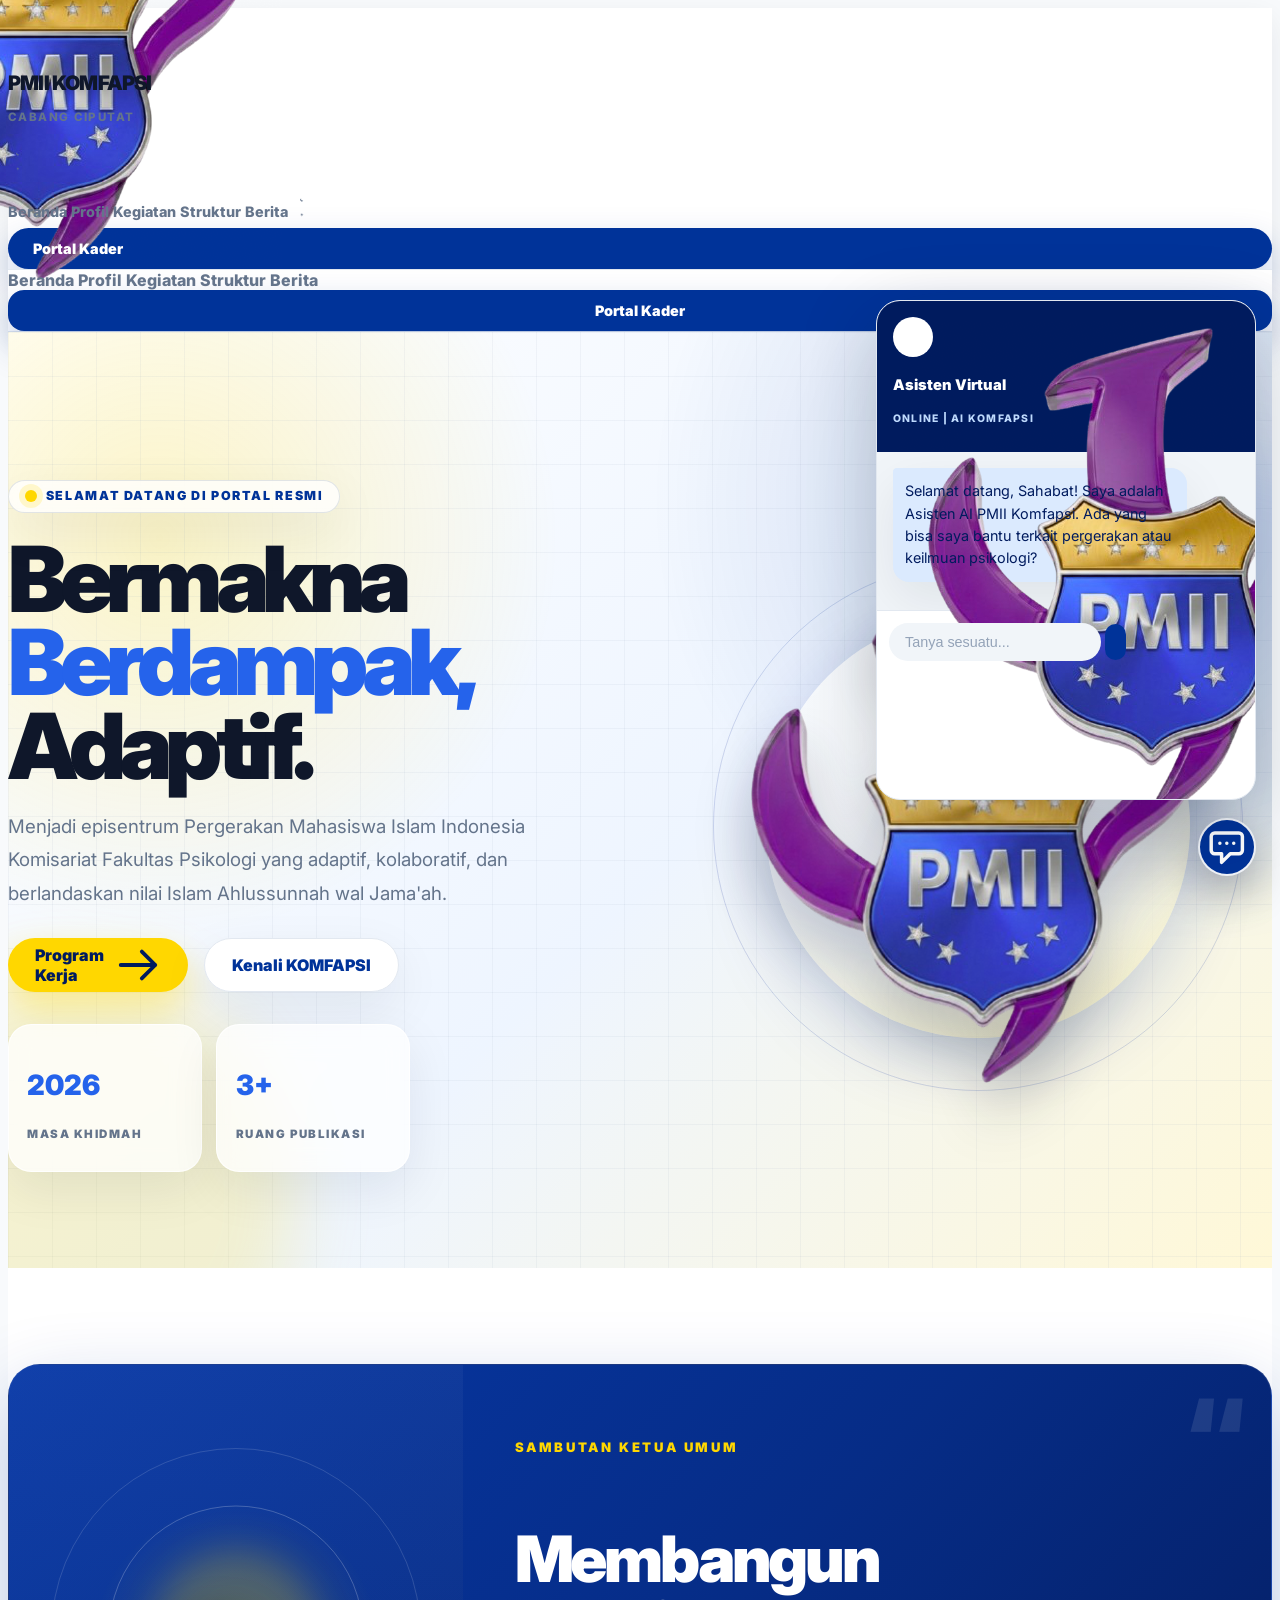
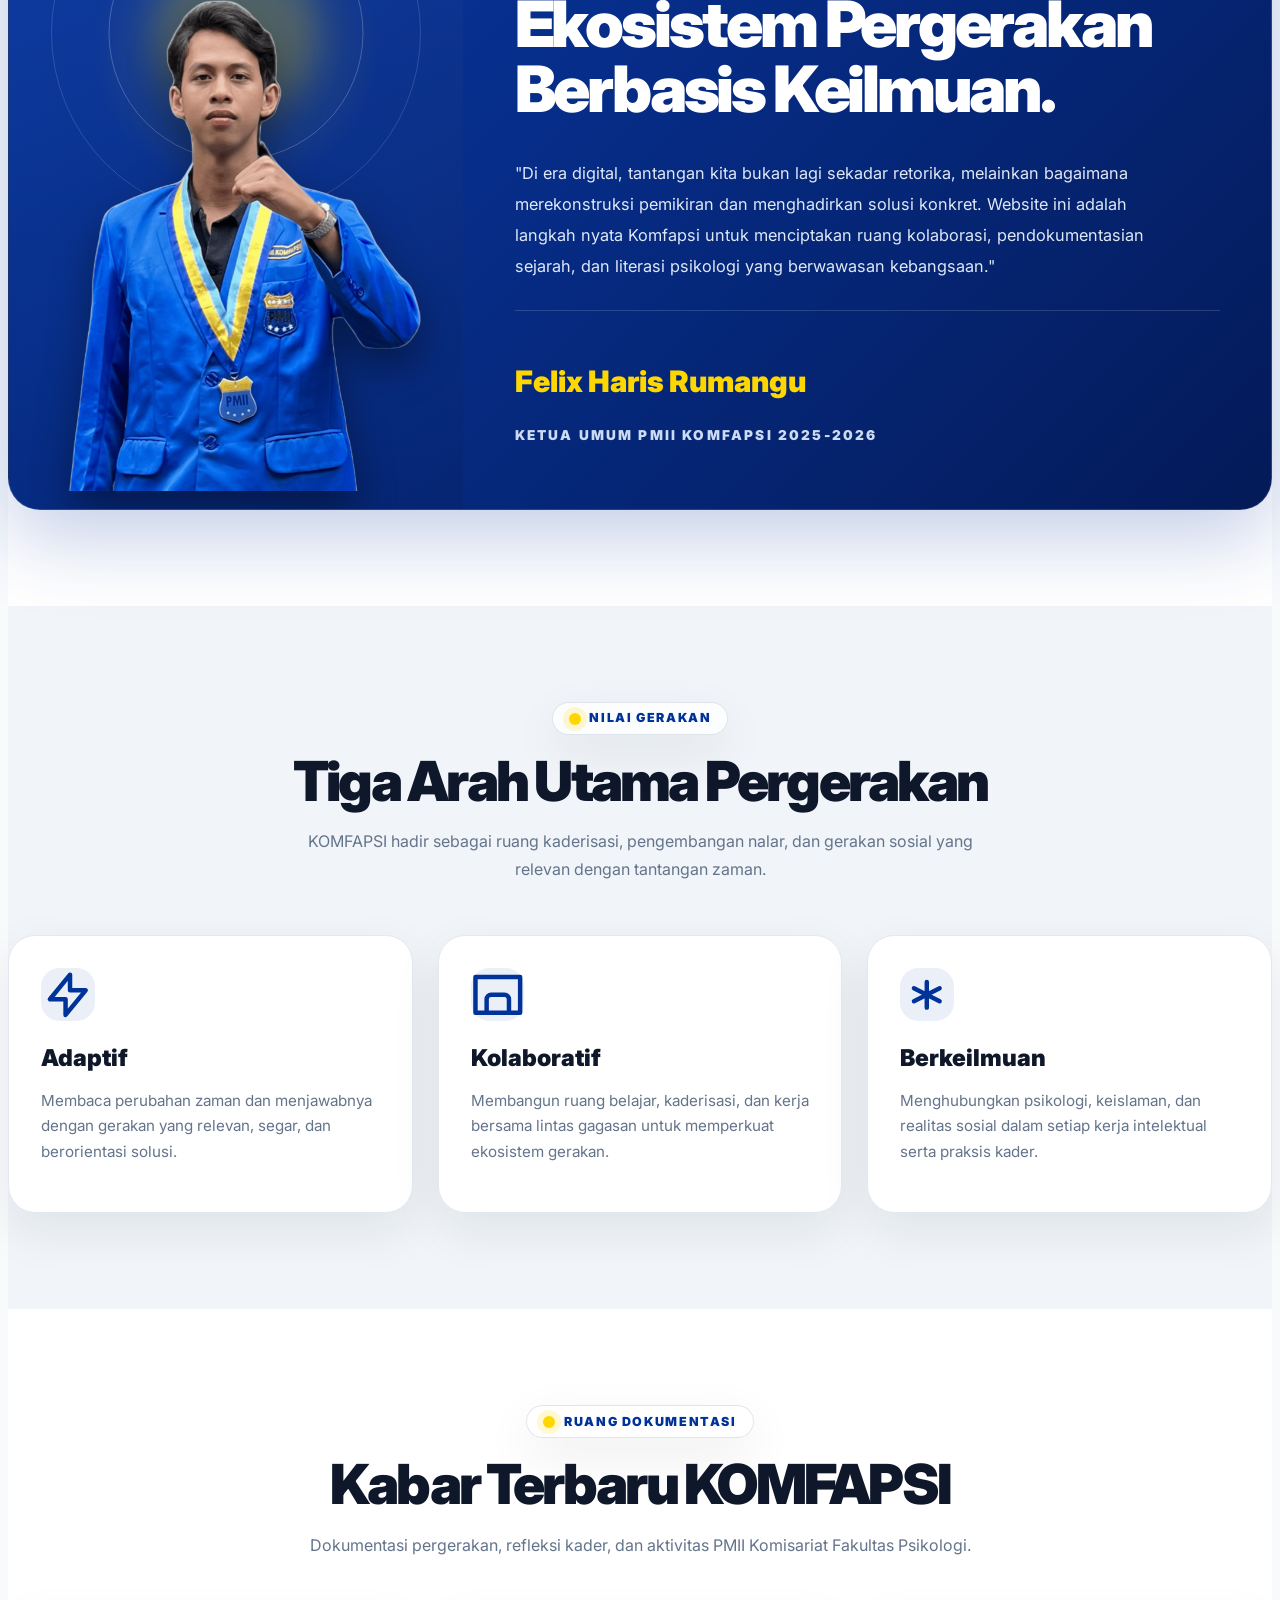
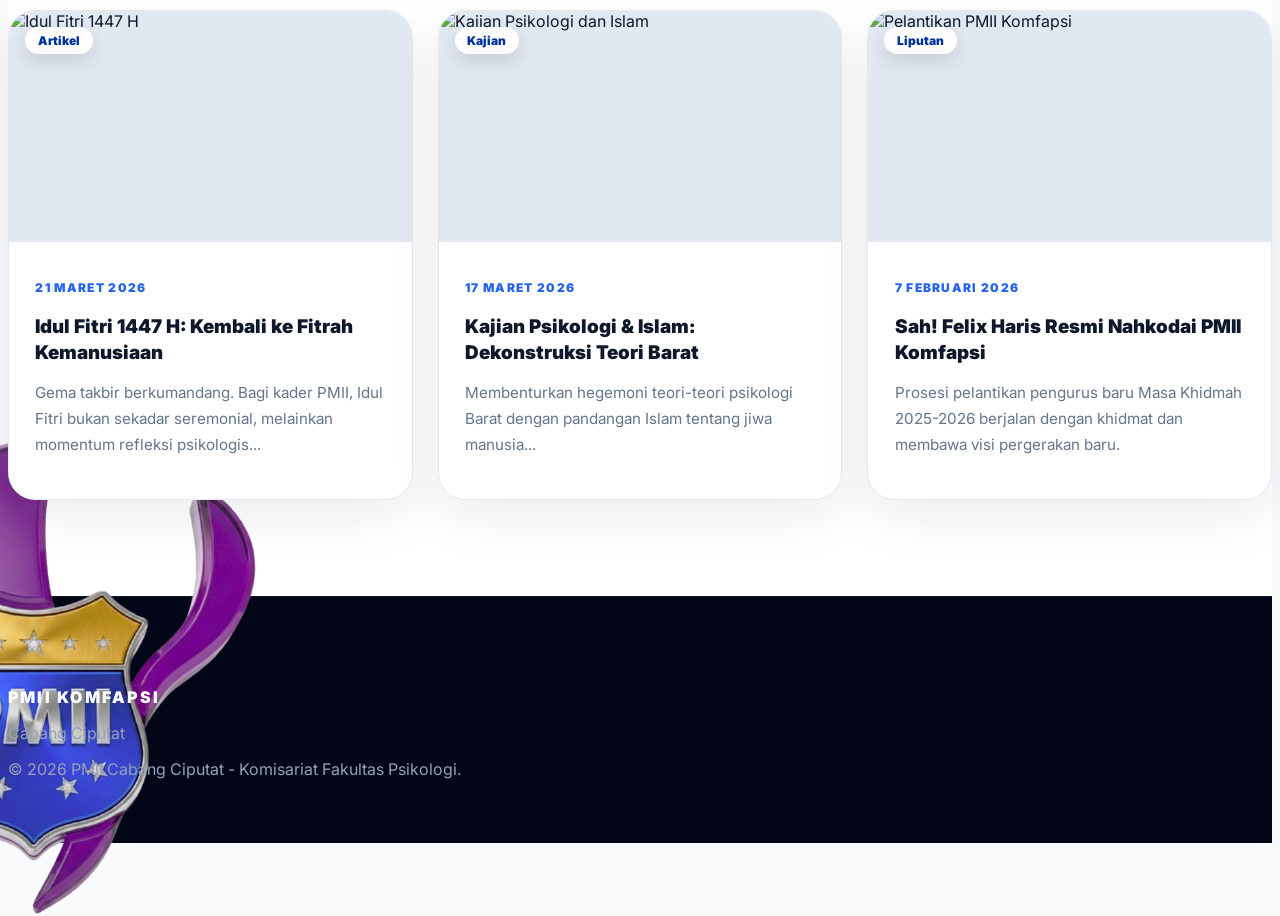
==== commit 4145b13c: "Change image file extension from .png to .PNG" ====
--- a/index.html
+++ b/index.html
@@ -161,7 +161,7 @@
                     <div class="profile-ring profile-ring-one"></div>
                     <div class="profile-ring profile-ring-two"></div>
                     <div class="profile-yellow-orb"></div>
-                    <img src="Gelix.png" alt="Felix Haris Rumangu - Ketua Umum PMII KOMFAPSI 2025-2026" class="profile-person-img">
+                    <img src="Gelix.PNG" alt="Felix Haris Rumangu - Ketua Umum PMII KOMFAPSI 2025-2026" class="profile-person-img">
                 </div>
 
                 <div class="profile-text-area">
